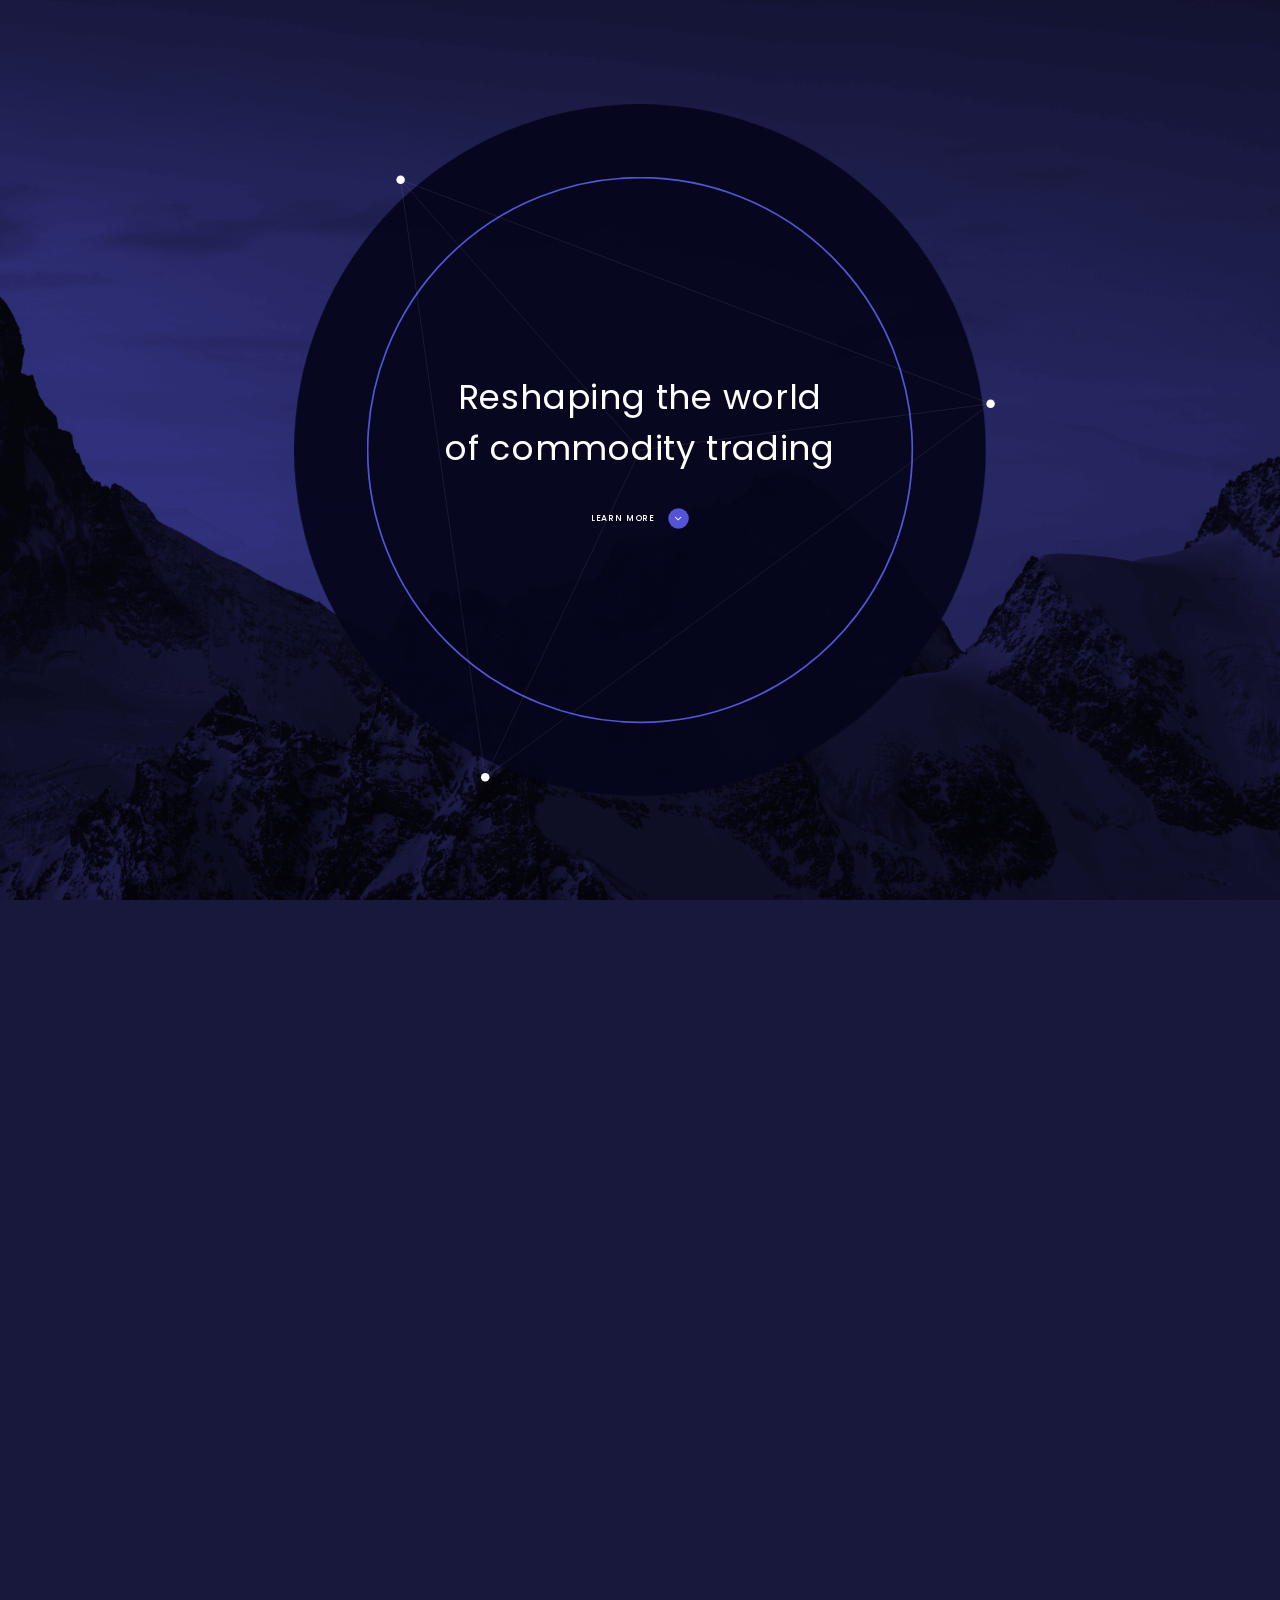
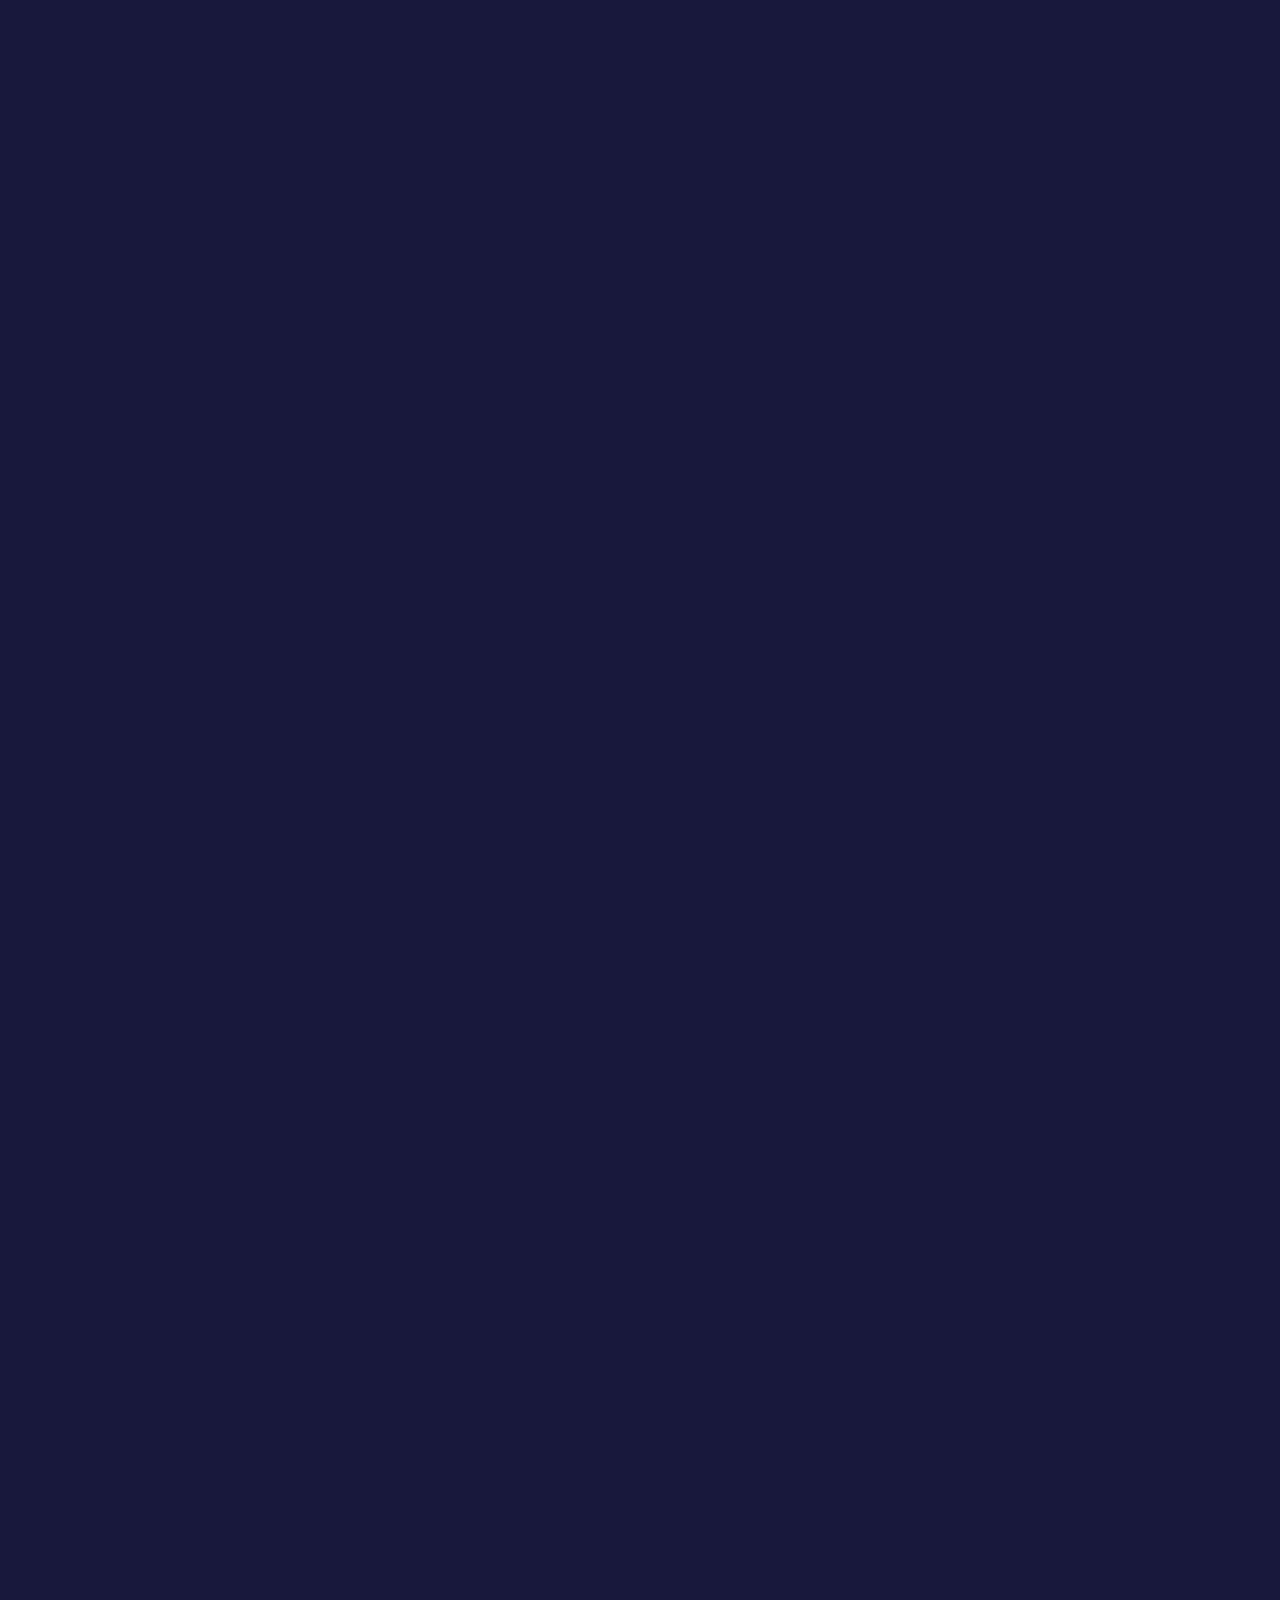
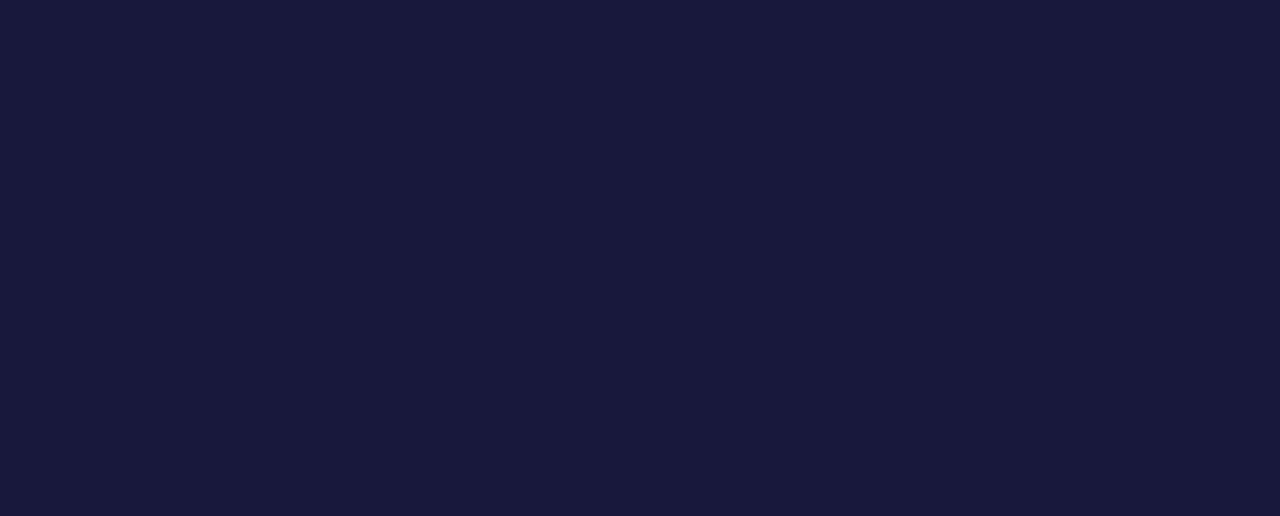
==== index.html @ dd3a0df0 "scrollFix" ====
<!DOCTYPE html>
<html lang="en">

<head>
	<meta charset="UTF-8">
	<meta name="viewport" content="width=device-width, initial-scale=1.0">
	<link rel="stylesheet" href="style.css">
	<title>Trisolaris</title>

	<link rel="apple-touch-icon" sizes="180x180" href="images/content/favicon/apple-touch-icon.png">
	<link rel="icon" type="image/png" sizes="32x32" href="images/content/favicon/favicon-32x32.png">
	<link rel="icon" type="image/png" sizes="16x16" href="images/content/favicon/favicon-16x16.png">
	<link rel="manifest" href="images/content/favicon/site.webmanifest">
	<link rel="mask-icon" href="images/content/favicon/safari-pinned-tab.svg" color="#5bbad5">
	<meta name="msapplication-TileColor" content="#da532c">
	<meta name="theme-color" content="#ffffff">

</head>

<body>
	<div id="smooth-wrapper" class="smooth-wrapper">
		<div id="smooth-content">
			<nav class="nav">
				<div class="nav__logo">
					<a href="/trisolaris/"><img src="@/../images/bg/logo.svg" alt="Trisolaris logo"></a>
				</div>
				<div class="nav__burger"></div>
				<div class="nav__menu">

					<a class="nav__menu__burger nav__menu__item nav__menu__item-active" href="./" role="button">What we do</a>
					<a class="nav__menu__burger nav__menu__item" href="/trisolaris/about.html" role="button">Who we are</a>
					<a class="nav__menu__burger nav__menu__button" href="/trisolaris/contact.html" role="button">
						<p>Contact</p>
					</a>

				</div>
			</nav>
			<div class="hero__bg">
				<img class="hero__bg__img" src="@/../images/bg/bg.png" alt="Background mountains">
			</div>
			<div class="hero__shape">
				<svg width="1000" height="1000" id="triangle" class="hero__shape__triangle" viewBox="0 0 1000 1000" fill="none" xmlns="http://www.w3.org/2000/svg">
					<circle id="shape-circle-one" cx="50" cy="-8" r="8" fill="white" />
					<circle id="shape-circle-two" cx="209" cy="1115" r="8" fill="white" />
					<circle id="shape-circle-three" cx="1159" cy="413" r="8" fill="white" />
					<path id="path0" fill="none" d="M50,-8 C-21.002,0 -243.507,291.715 -213.163,550.486 -182.819,809.256 100.374,1035.0835 198.771,1091.303 223.37,1105.3575 459.924,1184.331 612.457,1154.767 688.7235,1139.9845 936.232,1046.816 1068.738,889.833 1134.99,811.341 1195.242,615.643 1154.962,390.314 1132.80745,266.3825 967.846,-64.951 708.455,-153.488 591.7285,-193.33 408.84,-203.701 261.888,-157.644 141.654,-119.96 43.16235,-26.98255 50,-8 " />
					<path id="path1" fill="none" d="M209,1115 C208,1166 448.372,1127.078 602.77,1134.302 631.07,1135.626 952.232,1066.816 1084.738,909.833 1150.99,831.341 1211.242,635.643 1170.962,410.314 1148.80745,286.3825 983.846,-44.951 724.455,-133.488 607.7285,-173.33 424.84,-183.701 277.888,-137.644 235.8061,-124.4546 -39.82,32.515 -76.111,203.66 -96.332,299.011 -136.26,493.222 -127.636,590.977 -107.51,819.071 185.619,1111.463 209,1115 " />
					<path id="path2" fill="none" d="M1159,413 C1144.998,137.6 1046.667,44.815 971.444,-13.031 862.55,-96.77 524.297,-208.108 394.677,-168.029 258.5739,-125.945 144.519,-107.911 51.939,-7.191 -120,179.86 -212.99716,485.56531 -201.163,586.486 -170.819,845.256 112.374,1071.0835 210.771,1127.303 235.37,1141.3575 471.924,1220.331 624.457,1190.767 700.7235,1175.9845 948.232,1082.816 1080.738,925.833 1146.99,847.341 1164.423,747.945 1190.962,636.313 1201.739,590.979 1237.161,483.015 1159,413" />
					<path id="shape-circle-line-onetwo" opacity="0.3" d="M50 -8L209 1115" stroke="white" stroke-width="0.5" />
					<path id="shape-circle-line-onethree" opacity="0.3" d="M50 -8L1159 413" stroke="white" stroke-width="0.5" />
					<path id="shape-circle-line-onecenter" opacity="0.3" d="M50 -8L500 500" stroke="white" stroke-width="0.5" />
					<path id="shape-circle-line-twothree" opacity="0.3" d="M209 1115L1159 413" stroke="white" stroke-width="0.5" />
					<path id="shape-circle-line-twocenter" opacity="0.3" d="M209 1115L500 500" stroke="white" stroke-width="0.5" />
					<path id="shape-circle-line-threecenter" opacity="0.3" d="M1159 413L500 500" stroke="white" stroke-width="0.5" />

					<circle id="shape-rect-one" cx=50 cy=-8 r="300" fill="transparent" />
					<circle id="shape-rect-two" cx="209" cy="1115" r="300" fill="transparent" />
					<circle id="shape-rect-three" cx="1159" cy="413" r="300" fill="transparent" />
				</svg>
			</div>
			<section class="hero">
				<div class="hero__content">
					<div class="hero__content__circle">
						<div class="hero__content__circle__ring">
							<div class="hero__content__circle__ring__text">
								<h1>Reshaping the world <br>of commodity trading</h1>
								<a class="hero__content__circle__ring__text__action" href="" role="button">
									<p>Learn More</p>
									<div class="hero__content__circle__ring__text__action__button">
										<svg width="9" height="6" viewBox="0 0 9 6" fill="none" xmlns="http://www.w3.org/2000/svg">
											<path d="M8.0814 1.11123C7.97592 1.00812 7.83287 0.950195 7.68371 0.950195C7.53456 0.950195 7.39151 1.00812 7.28603 1.11123L4.50165 3.83373L1.71728 1.11123C1.61119 1.01104 1.4691 0.955604 1.32161 0.956857C1.17413 0.95811 1.03305 1.01595 0.928754 1.11793C0.824461 1.2199 0.765305 1.35785 0.764023 1.50206C0.762742 1.64627 0.819438 1.7852 0.921902 1.88893L4.10396 5.00028C4.20945 5.10339 4.3525 5.16131 4.50165 5.16131C4.65081 5.16131 4.79385 5.10339 4.89934 5.00028L8.0814 1.88893C8.18685 1.78579 8.24609 1.64592 8.24609 1.50008C8.24609 1.35424 8.18685 1.21437 8.0814 1.11123Z" fill="white" />
										</svg>
									</div>
							</div>
						</div>
					</div>
					</a>
				</div>
			</section>
			<section class="white">
				<div class="white__wrap">
					<div class="container white__firstText">
						<div class="white__firstText__heading-wrap">
							<h2 class="white-text-animation">Challenging today’s
								<b><span><img class="imOne" src="@/../images/bg/1.png" alt=""><img class="imOne" src="@/../images/bg/2.png" alt=""><img class="imOne" src="@/../images/bg/3.png" alt=""><img class="imOne" src="@/../images/bg/4.png" alt="">
									</span></b>
								conventional operations in the energy markets &amp; ushering
								<b><span><img class="imTwo" src="@/../images/bg/5.png" alt=""><img class="imTwo" src="@/../images/bg/6.png" alt=""><img class="imTwo" src="@/../images/bg/7.png" alt=""><img class="imTwo" src="@/../images/bg/8.png" alt="">
									</span></b>
								in the future of trading.
							</h2>
						</div>
						<p>Drawing on sophisticated mathematical models and market expertise, TRISOLARIS transforms data into top-tier trading, with remarkable outcomes. We achieve this by steadily investing in cutting-edge technologies and carefully selecting the brightest minds to drive TRISOLARIS forward.</p>
					</div>
					<div class="white__pictures">
						<div class="white__pictures__item">
							<!-- <div class="white__pictures__item__overlay"></div> -->
							<img src="@/../images/bg/left.png" alt="Factory">
							<!-- <p>portfolio products</p> -->
						</div>
						<div class="white__pictures__item">
							<img src="@/../images/bg/middle.png" alt="Power line">
						</div>
						<div class="white__pictures__item">
							<img src="@/../images/bg/right.png" alt="Wind turbine">
						</div>
					</div>
					<div class="white__secondText">
						<div class="white__secondText__wrap">
							<p>With a business model founded on innovation, risk management and diversification, TRISOLARIS has successfully become a leading energy trader, spanning 20+ markets across Europe and globally. Our trading portfolio includes electricity, gas and renewable energy products.</p>
							<a href="/trisolaris/about.html" role="button" class="white__secondText__wrap__button">
								<p>Who we are</p>
								<div class="white__secondText__wrap__button__circle">
									<svg width="6" height="8" viewBox="0 0 6 8" fill="none" xmlns="http://www.w3.org/2000/svg">
										<path d="M1.11123 0.418599C1.00812 0.524083 0.950195 0.667131 0.950195 0.816286C0.950195 0.965441 1.00812 1.10849 1.11123 1.21397L3.83373 3.99835L1.11123 6.78272C1.01104 6.88881 0.955604 7.0309 0.956857 7.17839C0.95811 7.32587 1.01595 7.46695 1.11793 7.57125C1.2199 7.67554 1.35785 7.7347 1.50206 7.73598C1.64627 7.73726 1.7852 7.68056 1.88893 7.5781L5.00028 4.39604C5.10339 4.29055 5.16131 4.1475 5.16131 3.99835C5.16131 3.84919 5.10339 3.70615 5.00028 3.60066L1.88893 0.418599C1.78579 0.313146 1.64592 0.253906 1.50008 0.253906C1.35424 0.253906 1.21437 0.313146 1.11123 0.418599Z" fill="white" />
									</svg>
								</div>
							</a>
						</div>
					</div>
				</div>
			</section>
			<section class="text">
				<div class="container text__content">
					<div class="text__content__divider">
						<p>Trisolaris</p>
						<div class="text__content__divider__line"></div>
					</div>
					<h2 class="text-text-animation">Amplifying trading through our unmatched know-how</h2>
					<p class="text__content__block">Every person at TRISOLARIS is motivated by curiosity and problem solving. So, it’s inevitable that, each day, we challenge the status quo.<br><br>
						TRISOLARIS is made up of exceptional people from various disciplines of mathematics, physics, economics, chess or poker. The team supports each other by collectively sharing their insight and expertise in their respective fields. This encourages TRISOLARIS to re-examine data as a tool, broaden our impact for a sustainable future and help one another to discover trading opportunities beyond the horizon.<br><br>
						TRISOLARIS supports the ever-growing shift from fossil fuels to renewable energy. It’s clear that technology plays a vital role in this transition, so our team uses forward-thinking approaches and tech-driven ideas to optimize energy outputs from renewable sources, like wind, water or solar energy.</p>
					<div class="text__content__numbers">
						<div class="text__content__numbers__double">
							<div class="text__content__numbers__double__item">
								<h1>20+</h1>
								<p>markets across Europe and globally</p>
							</div>
							<div class="text__content__numbers__double__item">
								<h1>30M+</h1>
								<p>trades in the energy markets</p>
							</div>
						</div>
						<div class="text__content__numbers__double">
							<div class="text__content__numbers__double__item">
								<h1>99%</h1>
								<p>good time ratio on trading floor</p>
							</div>
							<div class="text__content__numbers__double__item">
								<h1>20M+</h1>
								<p>kg CO<sub>2</sub> equivalent footprint reduction</p>
							</div>
						</div>
					</div>
				</div>
			</section>
			<section class="bottom">
				<div class="bottom__bg">
					<div class="bottom__bg__overlay"></div>
					<div class="bottom__bg__gradient"></div>
					<img src="@/../images/bg/bg-bottom-nogap.png" alt="Background mountains">
				</div>
				<div class="bottom__circleWrap">
					<div class="bottom__circleWrap__circle"></div>
				</div>
				<div class="bottom__content">
					<div class="bottom__content__headline">
						<img src="@/../images/bg/logo.svg" alt="Trisolaris logo">
						<p>Reshaping the world<br> of commodity trading</p>
					</div>
					<div class="bottom__content__contacts container">
						<div class="bottom__content__contacts__item">
							<h4>Pages</h4>
							<a class="bottom__content__contacts__item-underline" href="/trisolaris/" role="button">What we do</a>
							<a class="bottom__content__contacts__item-underline" href="/trisolaris/about.html" role="button">Who we are</a>
							<a class="bottom__content__contacts__item-underline" href="/trisolaris/contact.html" role="button">Contact</a>
						</div>
						<div class="bottom__content__contacts__item">
							<h4>Company</h4>
							<p>
								Trisolaris AG<br>
								Hinterbergstrasse 22<br>
								6312 Steinhausen<br>
								Switzerland<br>
							</p>
						</div>
						<div class="bottom__content__contacts__item">
							<h4>Contact</h4>
							<a href="tel:+41417401402" rel="noopener" role="button">Phone: +41 41 740 14 02</a>
							<a href="mailto:info@trisolaris.ch" rel="noopener" role="button">E-mail: info@trisolaris.ch</a>
							<a href="/trisolaris/" role="button">Web: www.trisolaris.ch</a>
						</div>
						<!--
            <div class="bottom__content__contacts__item">
                <h4>Social media</h4>
                <a class="bottom__content__contacts__item-underline" href="" role="button">Linkedin</a>
                <a class="bottom__content__contacts__item-underline" href="" role="button">Instagram</a>
                <a class="bottom__content__contacts__item-underline" href="" role="button">Twitter</a>
                <a class="bottom__content__contacts__item-underline" href="" role="button">Facebook</a>
            </div>
            -->
					</div>
					<div class="bottom__content__copyright">
						<p>© 2023, Trisolaris AG. All rights reserved.</p>
					</div>
				</div>
			</section>
		</div>
	</div>

	<script type="text/js" src="js/vendor/gsap.min.js"></script>
	<script type="text/js" src="js/ScrollSmoother.min.js"></script>
	<script type="text/js" src="js/ScrollTrigger.min.js"></script>

	<script src="js/scripts.js?202303142784"></script>

</body>

</html>
---- style.css ----
:root{--space-cadet-color:#212140;--rich-black-color:#11111c;--delft-blue-color:#30384e;--powder-blue-color:#a6b0c9;--iris-color:#5454d6;--iris-color-hover:#2f2fae;--periwinkle-color:#bdbdef;--magnolia-color:#efeffb;--battleship-grey-color:#999;--timberwolf-color:#d6d6d6;--white-color:#fff;--bg-color:#18183c}.container{width:100%;max-width:83.125rem;margin:0 auto;-webkit-box-sizing:border-box;box-sizing:border-box}@font-face{font-family:Poppins-Medium;font-style:Medium;src:url(fonts/Poppins/Poppins-Medium.ttf)}@font-face{font-family:Poppins-Light;font-style:Light;src:url(fonts/Poppins/Poppins-Light.ttf)}@font-face{font-family:Poppins;font-style:normal;src:url(fonts/Poppins/Poppins-Regular.ttf)}a,abbr,acronym,address,applet,article,aside,audio,b,big,blockquote,body,canvas,caption,center,cite,code,dd,del,details,dfn,div,dl,dt,em,embed,fieldset,figcaption,figure,footer,form,h1,h2,h3,h4,h5,h6,header,hgroup,html,i,iframe,img,ins,kbd,label,legend,li,mark,menu,nav,object,ol,output,p,pre,q,ruby,s,samp,section,small,span,strike,strong,summary,table,tbody,td,tfoot,th,thead,time,tr,tt,u,ul,var,video{margin:0;padding:0;border:0;font-size:100%;font:inherit;vertical-align:baseline;text-decoration:none}article,aside,details,figcaption,figure,footer,header,hgroup,menu,nav,section{display:block}body{line-height:1;background-color:var(--bg-color)}ol,ul{list-style:none}blockquote,q{quotes:none}blockquote:after,blockquote:before,q:after,q:before{content:"";content:none}table{border-collapse:collapse;border-spacing:0}button,input,select,textarea{padding:0;background:none;border:none;border-radius:0;outline:none;-webkit-appearance:none;-moz-appearance:none;appearance:none}body{position:relative}.split-line-white{background:-webkit-gradient(linear,left top,right top,color-stop(50%,var(--white-color)),color-stop(50%,transparent));background:linear-gradient(90deg,var(--white-color) 50%,transparent 0);background-size:200%;background-position-x:100%;-webkit-background-clip:text;background-clip:text}.split-line-iris{background:-webkit-gradient(linear,left top,right top,color-stop(50%,var(--iris-color)),color-stop(50%,transparent));background:linear-gradient(90deg,var(--iris-color) 50%,transparent 0);background-size:200%;background-position-x:100%;-webkit-background-clip:text;background-clip:text}.nav{position:absolute;display:-webkit-box;display:-ms-flexbox;display:flex;-webkit-box-align:center;-ms-flex-align:center;align-items:center;-webkit-box-pack:justify;-ms-flex-pack:justify;justify-content:space-between;width:calc(100% - 5rem);padding:2rem 2.5rem 0;z-index:9999;-webkit-transform:translateY(-12.5rem);transform:translateY(-12.5rem)}.nav__logo{width:1.125rem}.nav__logo img{width:11.0625rem;height:1.125rem}.nav__burger-active:before{rotate:45deg}.nav__burger-active:after{rotate:-45deg}.nav__menu{display:-webkit-box;display:-ms-flexbox;display:flex;-webkit-box-align:center;-ms-flex-align:center;align-items:center;gap:3rem}.nav__menu__item-active:after{width:100%!important}.nav__menu__item{font-family:Poppins-Medium;font-style:normal;font-weight:500;font-size:0.875rem;line-height:1.75rem;color:var(--white-color);text-align:center;letter-spacing:.08em;-webkit-font-feature-settings:"liga" off;font-feature-settings:"liga" off;text-transform:uppercase;cursor:pointer}.nav__menu__item:after{content:"";height:0.125rem;background-color:#fff;width:0;display:inherit;-webkit-transition:width .3s ease-out;transition:width .3s ease-out}.nav__menu__button{background-color:var(--iris-color);border-radius:37.5rem;cursor:pointer;-webkit-transition:background-color .3s ease-out;transition:background-color .3s ease-out}.nav__menu__button p{padding:0.875rem 2rem;font-family:Poppins-Medium;font-style:normal;font-weight:500;font-size:0.875rem;line-height:1.75rem;color:var(--white-color);text-transform:uppercase}.hero__bg{position:absolute;width:100%;height:170vh;overflow:hidden;z-index:-1}.hero__bg img{display:block;width:100%;height:100%;-o-object-fit:cover;object-fit:cover;-o-object-position:center top;object-position:center top}.hero__shape{position:absolute;width:100%;height:100vh;display:-webkit-box;display:-ms-flexbox;display:flex;-webkit-box-align:center;-ms-flex-align:center;align-items:center;-webkit-box-pack:center;-ms-flex-pack:center;justify-content:center;-ms-flex-negative:0;flex-shrink:0;top:0;z-index:3}.hero__shape svg{width:50rem;height:50rem;-ms-flex-negative:0;flex-shrink:0;scale:0;overflow:visible}.hero{width:100vw;height:100vh;position:relative;overflow:hidden}.hero__content{width:100%;height:100%;overflow:hidden}.hero__content,.hero__content__circle{display:-webkit-box;display:-ms-flexbox;display:flex;-webkit-box-pack:center;-ms-flex-pack:center;justify-content:center;-webkit-box-align:center;-ms-flex-align:center;align-items:center}.hero__content__circle{width:calc(100vh - 7.5rem);height:calc(100vh - 7.5rem);min-width:38.75rem;min-height:38.75rem;margin:3.75rem 0;-ms-flex-negative:0;flex-shrink:0;border-radius:100%;background:rgba(5,5,27,.9450980392);scale:0}.hero__content__circle__ring{margin:9.375%;height:81.25%;width:81.25%;-ms-flex-negative:0;flex-shrink:0;border-radius:100%;border:0.125rem solid var(--iris-color);scale:.7}.hero__content__circle__ring,.hero__content__circle__ring__text{display:-webkit-box;display:-ms-flexbox;display:flex;-webkit-box-pack:center;-ms-flex-pack:center;justify-content:center;-webkit-box-align:center;-ms-flex-align:center;align-items:center}.hero__content__circle__ring__text{z-index:3;-webkit-box-orient:vertical;-webkit-box-direction:normal;-ms-flex-direction:column;flex-direction:column}.hero__content__circle__ring__text h1{font-family:Poppins;font-style:normal;font-weight:400;font-size:3.5rem;line-height:4.5rem;font-size:5.186vh;line-height:6.668vh;text-align:center;color:var(--white-color);padding-bottom:2.5rem;letter-spacing:.02em}.hero__content__circle__ring__text__action{display:-webkit-box;display:-ms-flexbox;display:flex;gap:1rem;cursor:pointer}.hero__content__circle__ring__text__action p{font-family:Poppins-Medium;font-style:normal;font-weight:500;font-size:0.875rem;line-height:1.75rem;color:var(--white-color);letter-spacing:.1em;-webkit-font-feature-settings:"liga" off;font-feature-settings:"liga" off;text-transform:uppercase}.hero__content__circle__ring__text__action__button{background-color:var(--iris-color);-webkit-transition:background-color .3s ease-out;transition:background-color .3s ease-out;width:1.75rem;height:1.75rem;border-radius:3.75rem;display:-webkit-box;display:-ms-flexbox;display:flex;-webkit-box-pack:center;-ms-flex-pack:center;justify-content:center;-webkit-box-align:center;-ms-flex-align:center;align-items:center}.white__wrap{border-radius:2rem;background-color:var(--white-color);overflow:hidden;padding-top:16.25rem;position:relative;z-index:10;-webkit-transform-origin:50% 80%;transform-origin:50% 80%}.white__firstText__heading-wrap{max-width:67.5rem}.white__firstText__heading-wrap h2{font-family:Poppins;font-style:normal;font-weight:400;font-size:3.25rem;line-height:4.625rem;letter-spacing:.02em;color:rgba(84,84,214,.2);display:inline}.white__firstText__heading-wrap span{position:relative;vertical-align:bottom;display:inline-block;width:7.3125rem;height:4.375rem}.white__firstText__heading-wrap img{display:inline;vertical-align:bottom;position:absolute;opacity:0}.white__firstText p{font-family:Poppins-Light;font-style:normal;font-weight:300;font-size:1rem;line-height:2rem;letter-spacing:.04em;max-width:56.875rem;padding-top:2.5rem;color:var(--space-cadet-color);opacity:.8}.white__pictures{display:-webkit-box;display:-ms-flexbox;display:flex;gap:1.5rem;padding:12.5rem 2.25rem 0}.white__pictures__item{position:relative;width:100%;height:100%}.white__pictures__item__overlay{background-color:var(--iris-color);mix-blend-mode:overlay;width:100%;height:100%}.white__pictures__item__overlay,.white__pictures__item p{cursor:pointer;position:absolute;opacity:0;-webkit-transition:opacity .3s ease-out;transition:opacity .3s ease-out}.white__pictures__item p{font-family:Poppins-Medium;font-style:normal;font-weight:500;font-size:1rem;line-height:1.75rem;letter-spacing:.1em;text-transform:uppercase;-webkit-font-feature-settings:"liga" off;font-feature-settings:"liga" off;bottom:2rem;left:2.5rem;color:#00f}.white__pictures__item img{width:100%;height:100%}.white__secondText{padding-top:11.25rem;padding-right:4.5rem;padding-bottom:16.25rem}.white__secondText__wrap{padding-left:36%;max-width:56.875rem}.white__secondText__wrap p{font-family:Poppins-Light;font-style:normal;font-weight:300;font-size:1rem;line-height:2rem;letter-spacing:.04em;max-width:56.875rem;color:var(--space-cadet-color);opacity:.8}.white__secondText__wrap__button{width:-webkit-fit-content;width:-moz-fit-content;width:fit-content;cursor:pointer;display:-webkit-box;display:-ms-flexbox;display:flex;-webkit-box-align:baseline;-ms-flex-align:baseline;align-items:baseline}.white__secondText__wrap__button p{font-family:Poppins-Medium;font-style:normal;font-weight:500;font-size:0.875rem;line-height:1.75rem;letter-spacing:.1em;margin-top:3rem;padding-right:1rem;text-transform:uppercase;color:var(--iris-color)}.white__secondText__wrap__button__circle{background-color:var(--iris-color);-webkit-transition:background-color .3s ease-out;transition:background-color .3s ease-out;width:1.75rem;height:1.75rem;border-radius:3.75rem;display:-webkit-box;display:-ms-flexbox;display:flex;-webkit-box-pack:center;-ms-flex-pack:center;justify-content:center;-webkit-box-align:center;-ms-flex-align:center;align-items:center}.text{margin-top:-34.375rem;overflow:visible;position:relative;z-index:3}.text__content{padding-top:16.25rem}.text__content__divider{width:calc(100% + 50vw - 41.5625rem);display:-webkit-box;display:-ms-flexbox;display:flex;-webkit-box-align:center;-ms-flex-align:center;align-items:center;gap:2rem}.text__content__divider p{font-family:Poppins;font-style:normal;font-weight:400;font-size:1rem;line-height:2rem;letter-spacing:.1em;color:var(--white-color);opacity:.4;text-transform:uppercase}.text__content__divider__line{height:0.0625rem;width:100%;background-color:var(--white-color);opacity:.16;-ms-flex-negative:0;flex-shrink:0}.text__content h2{font-family:Poppins;font-style:normal;font-weight:400;font-size:3.5rem;line-height:4.5rem;padding-top:3rem;letter-spacing:.02em;color:hsla(0,0%,100%,.2);max-width:53.125rem}.text__content__block{font-family:Poppins-Light;font-style:normal;font-weight:300;font-size:1rem;line-height:2rem;letter-spacing:.04em;color:var(--white-color);opacity:.8;padding-top:3.5rem;padding-left:4.5rem;max-width:57rem}.text__content__numbers{display:-webkit-box;display:-ms-flexbox;display:flex;gap:12.125rem;padding-top:7.75rem;padding-left:4.5rem}.text__content__numbers__double{display:-webkit-box;display:-ms-flexbox;display:flex;gap:12.125rem}.text__content__numbers__double__item{display:-webkit-box;display:-ms-flexbox;display:flex;-webkit-box-orient:vertical;-webkit-box-direction:normal;-ms-flex-direction:column;flex-direction:column}.text__content__numbers__double__item p{font-family:Poppins-Light;font-style:normal;font-weight:300;font-size:1rem;line-height:2rem;letter-spacing:.04em;opacity:.8;color:var(--white-color);padding-top:1.5rem;width:10.75rem}.text__content__numbers__double__item h1{font-family:Poppins;font-style:normal;font-weight:400;font-size:3.5rem;line-height:4.5rem;letter-spacing:.04em;color:#fff}.bottom{height:87.8125rem;position:relative;overflow:hidden;margin-top:-0.0625rem}.bottom__bg,.bottom__bg__overlay{position:absolute;width:100%;height:100%}.bottom__bg__overlay{background:var(--iris-color);mix-blend-mode:overlay}.bottom__bg__gradient{height:51.5rem;width:100%;background:-webkit-gradient(linear,left top,left bottom,from(#18183c),to(rgba(24,24,60,0)));background:linear-gradient(180deg,#18183c,rgba(24,24,60,0));position:absolute}.bottom__bg img{display:block;width:100%;height:100%;-o-object-fit:cover;object-fit:cover;-o-object-position:center bottom;object-position:center bottom;mix-blend-mode:normal}.bottom__circleWrap{position:absolute;width:100%;height:100%;display:-webkit-box;display:-ms-flexbox;display:flex;-webkit-box-pack:center;-ms-flex-pack:center;justify-content:center;bottom:0}.bottom__circleWrap__circle{width:calc(100vw - 13.25rem);height:calc(100vw - 13.25rem);opacity:.1;border:0.125rem solid var(--white-color);border-radius:100%;margin-left:6.625rem;margin-right:6.625rem;-webkit-transform:translateY(17.19%);transform:translateY(17.19%)}.bottom__content{-webkit-box-pack:end;-ms-flex-pack:end;justify-content:flex-end;height:100%}.bottom__content,.bottom__content__headline{display:-webkit-box;display:-ms-flexbox;display:flex;-webkit-box-orient:vertical;-webkit-box-direction:normal;-ms-flex-direction:column;flex-direction:column;-webkit-box-align:center;-ms-flex-align:center;align-items:center}.bottom__content__headline{gap:3.5rem;z-index:1}.bottom__content__headline img{width:18.5rem;height:1.875rem}.bottom__content__headline p{font-family:Poppins;font-style:normal;font-weight:400;font-size:3.5rem;line-height:4.5rem;letter-spacing:.02em;color:var(--white-color);text-align:center}.bottom__content__contacts{padding-top:8.75rem;display:-webkit-box;display:-ms-flexbox;display:flex;-webkit-box-pack:center;-ms-flex-pack:center;justify-content:center;gap:10rem;padding-left:4.5rem;padding-right:4.5rem;text-align:center}.bottom__content__contacts h4{font-family:Poppins;font-style:normal;font-weight:400;font-size:1rem;line-height:2rem;letter-spacing:.02em;color:var(--white-color);padding-bottom:1rem;z-index:1}.bottom__content__contacts a,.bottom__content__contacts p{font-family:Poppins;font-style:normal;font-weight:400;font-size:1rem;line-height:2rem;letter-spacing:.02em;color:var(--white-color);opacity:.7;line-height:2.125rem}.bottom__content__contacts a:active,.bottom__content__contacts a:link,.bottom__content__contacts a:visited{color:var(--white-color)}.bottom__content__contacts__item{width:13.4375rem;display:-webkit-box;display:-ms-flexbox;display:flex;-webkit-box-orient:vertical;-webkit-box-direction:normal;-ms-flex-direction:column;flex-direction:column}.bottom__content__contacts__item-underline{text-decoration:underline}.bottom__content__copyright{padding-top:11.5rem;padding-bottom:2.5rem}.bottom__content__copyright p{font-family:Poppins-Light;font-style:normal;font-weight:300;font-size:1rem;line-height:2rem;letter-spacing:.04em;color:var(--white-color);opacity:.7}.contact{width:100vw;overflow:visible;padding-top:6.25rem;padding-bottom:1.25rem}.contact,.contact .container{min-height:calc(100vh - 7.5rem)}.contact .container{display:-webkit-box;display:-ms-flexbox;display:flex;-webkit-box-pack:justify;-ms-flex-pack:justify;justify-content:space-between;-webkit-box-align:center;-ms-flex-align:center;align-items:center;width:100%;opacity:0;-webkit-transform:translateY(25rem);transform:translateY(25rem)}.contact__content{display:-webkit-box;display:-ms-flexbox;display:flex;-webkit-box-orient:vertical;-webkit-box-direction:normal;-ms-flex-direction:column;flex-direction:column;gap:3rem}.contact__content h1{font-family:Poppins;font-style:normal;font-weight:400;font-size:3.5rem;line-height:4.5rem;letter-spacing:.02em;color:hsla(0,0%,100%,.2)}.contact__content__textBlock{display:-webkit-box;display:-ms-flexbox;display:flex;-webkit-box-orient:vertical;-webkit-box-direction:normal;-ms-flex-direction:column;flex-direction:column;gap:3rem}.contact__content__textBlock__item__headline{display:-webkit-box;display:-ms-flexbox;display:flex;-webkit-box-align:center;-ms-flex-align:center;align-items:center;gap:1rem;padding-bottom:1rem}.contact__content__textBlock__item__headline__circleIcon{width:2.5rem;height:2.5rem;border-radius:100%;display:-webkit-box;display:-ms-flexbox;display:flex;-webkit-box-pack:center;-ms-flex-pack:center;justify-content:center;-webkit-box-align:center;-ms-flex-align:center;align-items:center;border:0.04688rem solid hsla(0,0%,100%,.3)}.contact__content__textBlock__item__headline h2{font-family:Poppins-Medium;font-style:normal;font-weight:500;font-size:1rem;line-height:1.75rem;line-height:2rem;color:var(--white-color)}.contact__content__textBlock__item a,.contact__content__textBlock__item p{font-family:Poppins;font-style:normal;font-weight:400;font-size:1rem;line-height:2rem;letter-spacing:.02em;color:var(--white-color);opacity:.7;line-height:2.125rem}.contact__content__textBlock__item__links{display:-webkit-box;display:-ms-flexbox;display:flex;-webkit-box-orient:vertical;-webkit-box-direction:normal;-ms-flex-direction:column;flex-direction:column;-webkit-box-pack:center;-ms-flex-pack:center;justify-content:center}.contact__content__textBlock__item__links__circle{background:#fff;opacity:.7;width:0.25rem;height:0.25rem;border-radius:100%}.contact__content__textBlock__item__links p{padding-top:1rem;font-family:Poppins;font-style:normal;font-weight:400;font-size:0.875rem;line-height:1.875rem;letter-spacing:.02em;color:#fff;opacity:.3}.contact__map{border:0.125rem solid #5454d6;border-radius:2rem;width:42rem;height:42rem;padding:1.125rem;-webkit-box-sizing:border-box;box-sizing:border-box;display:-webkit-box;display:-ms-flexbox;display:flex;-webkit-box-pack:center;-ms-flex-pack:center;justify-content:center;-webkit-box-align:center;-ms-flex-align:center;align-items:center;position:relative;overflow:hidden}.contact__map__frame{position:relative;height:100%;width:100%}.contact__map__frame,.contact__map__frame .gm-style>div{border-radius:1.5rem;overflow:hidden}.contact__map .white-box{position:absolute;width:calc(100% - 3rem);height:calc(100% - 3rem);background-color:#f9f9f9;border-radius:1.5rem;z-index:-1}.aboutus{width:100vw;overflow:hidden}.aboutus .container{-webkit-transform:translateY(25rem);transform:translateY(25rem);opacity:0}.aboutus .container,.aboutus__text{display:-webkit-box;display:-ms-flexbox;display:flex;-webkit-box-orient:vertical;-webkit-box-direction:normal;-ms-flex-direction:column;flex-direction:column;-webkit-box-align:center;-ms-flex-align:center;align-items:center}.aboutus__text{padding-top:13rem}.aboutus__text h1{font-family:Poppins;font-style:normal;font-weight:400;font-size:3.5rem;line-height:4.5rem;letter-spacing:.02em;color:hsla(0,0%,100%,.2);text-align:center}.aboutus__text p{font-family:Poppins-Light;font-style:normal;font-weight:300;font-size:1rem;line-height:2rem;color:hsla(0,0%,100%,.8);letter-spacing:.04em;text-align:center;max-width:51.75rem;padding-top:3rem}.aboutus__image{margin-top:7rem;width:76.4375rem;overflow:hidden;display:-webkit-box;display:-ms-flexbox;display:flex;-webkit-box-align:center;-ms-flex-align:center;align-items:center;border-radius:1rem}.aboutus__image img{width:100%}.aboutus__divider{padding-top:10rem;display:-webkit-box;display:-ms-flexbox;display:flex;-webkit-box-align:center;-ms-flex-align:center;align-items:center;gap:3rem}.aboutus__divider p{font-family:Poppins-Light;font-style:normal;font-weight:300;font-size:1rem;line-height:2rem;letter-spacing:.1em;color:#fff;opacity:.4;width:11.3125rem}.aboutus__divider__line{opacity:.16;background-color:#fff;height:0.0625rem;width:50vw}.aboutus__bottomtext{display:-webkit-box;display:-ms-flexbox;display:flex;-webkit-box-orient:vertical;-webkit-box-direction:normal;-ms-flex-direction:column;flex-direction:column;-webkit-box-align:center;-ms-flex-align:center;align-items:center;padding-top:5rem;gap:1rem;max-width:56.9375rem}.aboutus__bottomtext h1{font-family:Poppins-Medium;font-style:normal;font-weight:500;font-size:1.125rem;line-height:2.125rem;text-align:center;letter-spacing:.04em;color:#fff}.aboutus__bottomtext p{font-family:Poppins-Light;font-style:normal;font-weight:300;font-size:1rem;line-height:2rem;text-align:center;letter-spacing:.04em;color:hsla(0,0%,100%,.8)}@media(min-width:0em)and (max-width:59.5em){.container{max-width:37.5rem;padding:0 1.5rem}.nav{padding:2rem 2rem 0}.nav__logo img{width:8.8125rem;height:0.875rem}.nav__burger{cursor:pointer}.nav__burger:after,.nav__burger:before{content:"";height:0.125rem;background-color:#fff;width:1.125rem;display:block;-webkit-transition:.3s ease-in-out;transition:.3s ease-in-out;-webkit-transform-origin:0.3125rem;transform-origin:0.3125rem}.nav__burger:after{margin-top:0.25rem}.nav__menu-active{top:11rem!important}.nav__menu{position:absolute;margin-top:-11rem;padding-top:11rem;left:0;display:-webkit-box;display:-ms-flexbox;display:flex;-webkit-box-orient:vertical;-webkit-box-direction:normal;-ms-flex-direction:column;flex-direction:column;gap:5rem;top:-90vh;background-color:#18183c;z-index:-1;padding-bottom:calc(100vh - 26rem);width:100vw;-webkit-transition:.75s ease-out;transition:.75s ease-out}.nav__menu__burger{-webkit-transition:.4s ease-out;transition:.4s ease-out;-webkit-transition-delay:.85s;transition-delay:.85s;opacity:0}.nav__menu__burger-active{opacity:1}.nav__menu__button{background-color:transparent}.nav__menu__button:after{content:"";height:0.125rem;background-color:#fff;width:0;display:inherit;-webkit-transition:width .3s ease-out;transition:width .3s ease-out}.nav__menu__button p{padding:0}.hero__bg img{-o-object-position:60% top;object-position:60% top}.hero__shape{overflow:hidden}.hero__shape svg{width:31.25rem;height:31.25rem}.hero__content__circle{width:calc(100vh - 15.75rem);height:calc(100vh - 15.75rem);min-width:31.375rem;min-height:31.375rem;margin:7.875rem 0}.hero__content__circle__ring__text{max-width:18.8125rem}.hero__content__circle__ring__text h1{font-size:3.7vh;line-height:5.9vh;padding-bottom:1.75rem}.hero__content__circle__ring__text h1 br{display:none}.hero__content__circle__ring__text__action p{font-family:Poppins-Medium;font-style:normal;font-weight:500;font-size:0.75rem;line-height:1.625rem}.white__wrap{padding-top:6rem;border-radius:1.5rem}.white__firstText__heading-wrap h2{font-family:Poppins;font-style:normal;font-weight:400;font-size:1.75rem;line-height:2.75rem}.white__firstText__heading-wrap span{width:4.5rem;height:2.625rem}.white__firstText__heading-wrap img{width:4.5rem;height:2.625rem}.white__firstText p{font-family:Poppins-Light;font-style:normal;font-weight:300;font-size:0.875rem;line-height:1.875rem;padding-top:1.5rem}.white__pictures{padding:4.5rem 1.5rem 0;overflow-x:scroll;-ms-overflow-style:none;scrollbar-width:none}.white__pictures::-webkit-scrollbar{display:none}.white__pictures__item{-ms-flex-negative:.13;flex-shrink:.13}.white__secondText{padding-top:4.5rem;padding-bottom:6rem}.white__secondText__wrap{padding-left:1.5rem;padding-right:1.5rem;width:calc(100vw - 3rem)}.white__secondText__wrap p{font-family:Poppins-Light;font-style:normal;font-weight:300;font-size:0.875rem;line-height:1.875rem}.white__secondText__wrap__button p{margin-top:2rem;font-family:Poppins-Medium;font-style:normal;font-weight:500;font-size:0.75rem;line-height:1.625rem}.text{overflow:hidden;margin-top:-14.0625rem}.text__content{padding-top:7.5rem}.text__content__divider p{font-family:Poppins;font-style:normal;font-weight:400;font-size:0.875rem;line-height:1.875rem}.text__content h2{font-family:Poppins;font-style:normal;font-weight:400;font-size:1.75rem;line-height:2.75rem;padding-top:2rem}.text__content__block{font-family:Poppins-Light;font-style:normal;font-weight:300;font-size:0.875rem;line-height:1.875rem;padding-left:0;padding-top:1.5rem}.text__content__numbers{padding-top:4rem;padding-left:0.5rem;padding-bottom:6.5rem;gap:2.375rem 3rem;-ms-flex-wrap:wrap;flex-wrap:wrap}.text__content__numbers__double{gap:2.375rem 3rem}.text__content__numbers__double__item p{font-family:Poppins-Light;font-style:normal;font-weight:300;font-size:0.75rem;line-height:1.75rem;padding-top:0.5rem;width:8.25rem}.text__content__numbers__double__item h1{font-family:Poppins-Medium;font-style:normal;font-weight:500;font-size:2rem;line-height:3rem;letter-spacing:.02em}.bottom{height:82.0625rem}.bottom__bg img{-o-object-position:60% top;object-position:60% top}.bottom__circleWrap__circle{height:75rem;width:75rem;margin-top:1rem;margin-bottom:6.0625rem;-ms-flex-negative:0;flex-shrink:0;-webkit-transform:none;transform:none}.bottom__content__headline{gap:2rem}.bottom__content__headline img{width:9.75rem;height:1rem}.bottom__content__headline p{font-family:Poppins;font-style:normal;font-weight:400;font-size:2rem;line-height:3rem;max-width:19.75rem}.bottom__content__headline p br{display:none}.bottom__content__contacts{padding-top:4rem;-webkit-box-orient:vertical;-webkit-box-direction:normal;-ms-flex-direction:column;flex-direction:column;-webkit-box-align:center;-ms-flex-align:center;align-items:center;gap:3rem}.bottom__content__contacts h4{text-align:center;font-family:Poppins;font-style:normal;font-weight:400;font-size:0.875rem;line-height:1.875rem}.bottom__content__contacts a,.bottom__content__contacts p{font-family:Poppins;font-style:normal;font-weight:400;font-size:0.875rem;line-height:1.875rem;text-align:center}.bottom__content__copyright{padding-top:5.1875rem;padding-bottom:1.5rem}.bottom__content__copyright p{font-family:Poppins-Light;font-style:normal;font-weight:300;font-size:0.875rem;line-height:1.875rem;text-align:center}.contact .container{-webkit-box-orient:vertical;-webkit-box-direction:normal;-ms-flex-direction:column;flex-direction:column}.contact__content{gap:2.5rem;margin-top:0}.contact__content h1{font-family:Poppins;font-style:normal;font-weight:400;font-size:2rem;line-height:3rem}.contact__content__textBlock{gap:2rem}.contact__content__textBlock__item__headline{padding-bottom:0.75rem}.contact__content__textBlock__item__headline__circleIcon{width:2rem;height:2rem}.contact__content__textBlock__item__headline h2{font-family:Poppins-Medium;font-style:normal;font-weight:500;font-size:0.875rem;line-height:1.75rem}.contact__content__textBlock__item a,.contact__content__textBlock__item p{font-family:Poppins;font-style:normal;font-weight:400;font-size:0.875rem;line-height:1.875rem}.contact__content__textBlock__item__links{-webkit-box-orient:vertical;-webkit-box-direction:normal;-ms-flex-direction:column;flex-direction:column;-webkit-box-align:start;-ms-flex-align:start;align-items:flex-start}.contact__content__textBlock__item__links__circle{display:none}.contact__content__textBlock__item__links p{font-family:Poppins;font-style:normal;font-weight:400;font-size:0.875rem;line-height:1.875rem}.contact__map{border-radius:1.5rem;padding:0.5rem;margin-top:3.625rem;margin-bottom:5.5rem;width:calc(100% - 1rem);height:min(100vw - 4rem,33.5rem)}.contact__map__frame,.contact__map__frame .gm-style>div{border-radius:1rem}.aboutus{padding-bottom:5rem}.aboutus__text{padding-top:8.5rem}.aboutus__text h1{font-family:Poppins;font-style:normal;font-weight:400;font-size:1.75rem;line-height:2.75rem}.aboutus__text p{font-family:Poppins-Light;font-style:normal;font-weight:300;font-size:0.875rem;line-height:1.875rem;padding-top:1.5rem}.aboutus__image{margin-top:7rem;-webkit-box-sizing:border-box;box-sizing:border-box;width:calc(100% - 1rem);height:23.9375rem}.aboutus__image img{width:auto;height:100%;-webkit-transform:translateX(-14%);transform:translateX(-14%)}.aboutus__divider{padding-top:5rem}.aboutus__divider p{font-family:Poppins-Light;font-style:normal;font-weight:300;font-size:0.75rem;line-height:1.75rem;width:8.5rem}.aboutus__bottomtext{padding-top:2.5rem}.aboutus__bottomtext h1{font-family:Poppins-Medium;font-style:normal;font-weight:500;font-size:1rem;line-height:1.75rem}.aboutus__bottomtext p{font-family:Poppins-Light;font-style:normal;font-weight:300;font-size:0.875rem;line-height:1.875rem}}@media(min-width:0em)and (max-width:59.5em)and (hover:hover){.nav__menu__button:hover{background-color:transparent}.nav__menu__button:hover:after{width:100%}}@media(min-width:48em)and (max-width:59.5em){.white__pictures__item{-ms-flex-negative:.18;flex-shrink:.18}.text__content__numbers{gap:1.75rem}.text__content__numbers__double{gap:1.75rem}}@media(min-width:59.5em)and (max-width:106.25em){.container{max-width:68.75rem}.nav__logo img{width:8.8125rem;height:0.875rem}.nav__menu__item{font-family:Poppins-Medium;font-style:normal;font-weight:500;font-size:0.75rem;line-height:1.625rem;letter-spacing:.1em}.nav__menu__button p{padding:0.75rem 1.75rem;font-family:Poppins-Medium;font-style:normal;font-weight:500;font-size:0.75rem;line-height:1.625rem;letter-spacing:.08em}.hero__shape svg{width:40.625rem;height:40.625rem}.hero__content__circle__ring__text h1{font-size:5vh;line-height:7vh}.hero__content__circle__ring__text__action p{font-family:Poppins-Medium;font-style:normal;font-weight:500;font-size:0.75rem;line-height:1.625rem}.white__wrap{padding-top:11.25rem}.white__firstText__heading-wrap{max-width:50.5625rem}.white__firstText__heading-wrap h2{font-family:Poppins;font-style:normal;font-weight:400;font-size:2.5rem;line-height:3.875rem}.white__firstText__heading-wrap span{width:6rem;height:3.5625rem}.white__firstText__heading-wrap img{width:6rem;height:3.5625rem}.white__firstText p{font-family:Poppins-Light;font-style:normal;font-weight:300;font-size:0.875rem;line-height:1.875rem;max-width:50.5625rem}.white__pictures{padding:8.75rem 1.5rem 0}.white__secondText{padding-top:8.75rem;padding-right:0;padding-bottom:11.25rem}.white__secondText__wrap{padding-left:35%;max-width:48.375rem}.white__secondText__wrap p{font-family:Poppins-Light;font-style:normal;font-weight:300;font-size:0.875rem;line-height:1.875rem;max-width:48.375rem}.white__secondText__wrap__button p{margin-top:2rem;font-family:Poppins-Medium;font-style:normal;font-weight:500;font-size:0.75rem;line-height:1.625rem}.text__content{padding-top:12.5rem}.text__content__divider p{font-family:Poppins;font-style:normal;font-weight:400;font-size:0.75rem;line-height:1.625rem}.text__content h2{font-family:Poppins;font-style:normal;font-weight:400;font-size:2.5rem;line-height:3.5rem;max-width:35.5625rem}.text__content__block{font-family:Poppins-Light;font-style:normal;font-weight:300;font-size:0.875rem;line-height:1.875rem;padding-left:4.8125rem;max-width:46.5rem}.text__content__numbers{padding-top:6rem;padding-left:4.8125rem;gap:7.1875rem}.text__content__numbers__double{gap:7.1875rem}.text__content__numbers__double__item p{font-family:Poppins-Light;font-style:normal;font-weight:300;font-size:0.875rem;line-height:1.875rem;padding-top:0.5rem}.text__content__numbers__double__item h1{font-family:Poppins-Medium;font-style:normal;font-weight:500;font-size:2.5rem;line-height:3.5rem;letter-spacing:.02em}.bottom{height:75.0625rem}.bottom__circleWrap__circle{width:calc(100vw - 10rem);height:calc(100vw - 10rem);margin-left:5rem;margin-right:5rem}.bottom__content__headline{gap:2.5rem}.bottom__content__headline img{width:13.625rem;height:1.375rem}.bottom__content__headline p{font-family:Poppins;font-style:normal;font-weight:400;font-size:2.5rem;line-height:3.5rem}.bottom__content__contacts{padding-top:8.75rem;padding-right:0;padding-left:0;max-width:68.75rem}.bottom__content__contacts h4{font-family:Poppins;font-style:normal;font-weight:400;font-size:0.875rem;line-height:1.875rem}.bottom__content__contacts a,.bottom__content__contacts p{font-family:Poppins;font-style:normal;font-weight:400;font-size:0.875rem;line-height:1.875rem}.bottom__content__copyright{padding-top:7.5rem;padding-bottom:1.875rem}.bottom__content__copyright p{font-family:Poppins-Light;font-style:normal;font-weight:300;font-size:0.875rem;line-height:1.875rem}.contact__content{gap:1.75rem}.contact__content h1{font-family:Poppins;font-style:normal;font-weight:400;font-size:2.5rem;line-height:3.5rem;max-width:35.5625rem}.contact__content__textBlock{gap:1.5rem}.contact__content__textBlock__item__headline{padding-bottom:0.75rem}.contact__content__textBlock__item__headline h2{font-family:Poppins-Medium;font-style:normal;font-weight:500;font-size:0.875rem;line-height:1.75rem}.contact__content__textBlock__item a,.contact__content__textBlock__item p{font-family:Poppins;font-style:normal;font-weight:400;font-size:0.875rem;line-height:1.875rem}.contact__content__textBlock__item__links p{padding-top:0.75rem;font-family:Poppins;font-style:normal;font-weight:400;font-size:0.875rem;line-height:1.875rem}.contact__map{padding:0.875rem;width:31.8125rem;height:31.8125rem}.aboutus__text{padding-top:11rem}.aboutus__text h1{font-family:Poppins;font-style:normal;font-weight:400;font-size:2.5rem;line-height:3.5rem;max-width:35.5625rem}.aboutus__text p{font-family:Poppins-Light;font-style:normal;font-weight:300;font-size:0.875rem;line-height:1.875rem;padding-top:2rem}.aboutus__image{margin-top:7rem;width:68.75rem}.aboutus__divider{padding-top:8.25rem}.aboutus__divider p{font-family:Poppins-Light;font-style:normal;font-weight:300;font-size:0.875rem;line-height:1.875rem;width:9.9375rem}.aboutus__bottomtext{padding-top:4.5rem}.aboutus__bottomtext h1{font-family:Poppins-Medium;font-style:normal;font-weight:500;font-size:1rem;line-height:1.75rem}.aboutus__bottomtext p{font-family:Poppins-Light;font-style:normal;font-weight:300;font-size:0.875rem;line-height:1.875rem}}@media(min-width:59.5em)and (max-width:80em){.container{max-width:60rem}.nav__menu__item{font-family:Poppins-Medium;font-style:normal;font-weight:500;font-size:0.625rem;line-height:1.5rem}.nav__menu__button p{font-family:Poppins-Medium;font-style:normal;font-weight:500;font-size:0.625rem;line-height:1.5rem;letter-spacing:.1em}.hero__shape svg{width:37.5rem;height:37.5rem}.hero__content__circle__ring__text h1{font-size:4.44444vh;line-height:6.66666vh}.hero__content__circle__ring__text__action p{font-family:Poppins-Medium;font-style:normal;font-weight:500;font-size:0.625rem;line-height:1.5rem}.hero__content__circle__ring__text__action__button{width:1.5rem;height:1.5rem}.white__wrap{padding-top:10rem}.white__firstText__heading-wrap{max-width:42.375rem}.white__firstText__heading-wrap h2{font-family:Poppins;font-style:normal;font-weight:400;font-size:2rem;line-height:3rem;line-height:3.375rem}.white__firstText__heading-wrap span{width:5rem;height:3rem}.white__firstText__heading-wrap img{width:5rem;height:3rem}.white__firstText p{font-family:Poppins-Light;font-style:normal;font-weight:300;font-size:0.75rem;line-height:1.75rem;padding-top:2rem;max-width:42.375rem}.white__pictures{padding:7.5rem 1rem 0}.white__secondText{padding-top:7.5rem;padding-bottom:10rem}.white__secondText__wrap{max-width:42.5625rem}.white__secondText__wrap p{font-family:Poppins-Light;font-style:normal;font-weight:300;font-size:0.75rem;line-height:1.75rem;max-width:42.5625rem}.text__content{padding-top:10rem}.text__content__divider p{font-family:Poppins;font-style:normal;font-weight:400;font-size:0.625rem;line-height:1.5rem}.text__content h2{font-family:Poppins;font-style:normal;font-weight:400;font-size:2rem;line-height:3rem}.text__content__block{font-family:Poppins-Light;font-style:normal;font-weight:300;font-size:0.75rem;line-height:1.75rem;padding-left:3.625rem;max-width:46.125rem}.text__content__numbers{padding-top:5.5rem;padding-left:3.625rem;gap:6.75rem}.text__content__numbers__double{gap:6.75rem}.text__content__numbers__double__item p{font-family:Poppins-Light;font-style:normal;font-weight:300;font-size:0.75rem;line-height:1.75rem}.text__content__numbers__double__item h1{font-family:Poppins-Medium;font-style:normal;font-weight:500;font-size:2.5rem;line-height:3.5rem;letter-spacing:.02em}.bottom{height:67.375rem}.bottom__circleWrap__circle{height:70.9375rem;width:70.9375rem;-webkit-transform:translateY(176 px);transform:translateY(176 px);-ms-flex-negative:0;flex-shrink:0}.bottom__content__headline{gap:2rem}.bottom__content__headline img{width:10.875rem;height:1.0625rem}.bottom__content__headline p{font-family:Poppins;font-style:normal;font-weight:400;font-size:2rem;line-height:3rem}.bottom__content__contacts{padding-top:8.25rem;gap:10.4375rem;max-width:60rem}.bottom__content__contacts a,.bottom__content__contacts p{font-family:Poppins;font-style:normal;font-weight:400;font-size:0.75rem;line-height:1.625rem}.bottom__content__copyright{padding-top:7.875rem;padding-bottom:2rem}.contact__content{gap:1.5rem}.contact__content h1{font-family:Poppins;font-style:normal;font-weight:400;font-size:2rem;line-height:3rem}.contact__content__textBlock{gap:1.25rem}.contact__content__textBlock__item__headline{padding-bottom:0.5rem}.contact__content__textBlock__item__headline__circleIcon{width:2rem;height:2rem}.contact__content__textBlock__item__headline h2{font-family:Poppins-Medium;font-style:normal;font-weight:500;font-size:0.75rem;line-height:1.625rem}.contact__content__textBlock__item a,.contact__content__textBlock__item p{font-family:Poppins;font-style:normal;font-weight:400;font-size:0.75rem;line-height:1.625rem}.contact__content__textBlock__item__links p{padding-top:0.5rem;font-family:Poppins;font-style:normal;font-weight:400;font-size:0.75rem;line-height:1.625rem}.contact__map{padding:0.75rem;width:28.5rem;height:28.5rem}.aboutus__text{padding-top:10rem}.aboutus__text h1{font-family:Poppins;font-style:normal;font-weight:400;font-size:2rem;line-height:3rem}.aboutus__text p{font-family:Poppins-Light;font-style:normal;font-weight:300;font-size:0.75rem;line-height:1.75rem;padding-top:1.5rem}.aboutus__image{margin-top:7rem;width:60rem}.aboutus__divider{padding-top:7.5rem}.aboutus__divider p{font-family:Poppins-Light;font-style:normal;font-weight:300;font-size:0.75rem;line-height:1.75rem;width:8.5rem}.aboutus__bottomtext{padding-top:4rem}.aboutus__bottomtext h1{font-family:Poppins-Medium;font-style:normal;font-weight:500;font-size:0.875rem;line-height:1.75rem}.aboutus__bottomtext p{font-family:Poppins-Light;font-style:normal;font-weight:300;font-size:0.75rem;line-height:1.75rem}}@media(min-width:120.063em){.bottom__circleWrap__circle{-webkit-transform:translateY(10%);transform:translateY(10%)}}@media(hover:hover){.nav__menu__item:hover:after{width:100%}.nav__menu__button:hover{background-color:var(--iris-color-hover)}.hero__content__circle__ring__text__action:hover .hero__content__circle__ring__text__action__button{background-color:var(--iris-color-hover)}.white__pictures__item:hover .white__pictures__item__overlay,.white__pictures__item:hover p{opacity:1}.white__secondText__wrap__button:hover .white__secondText__wrap__button__circle{background-color:var(--iris-color-hover)}}
/*# sourceMappingURL=style.css.map */
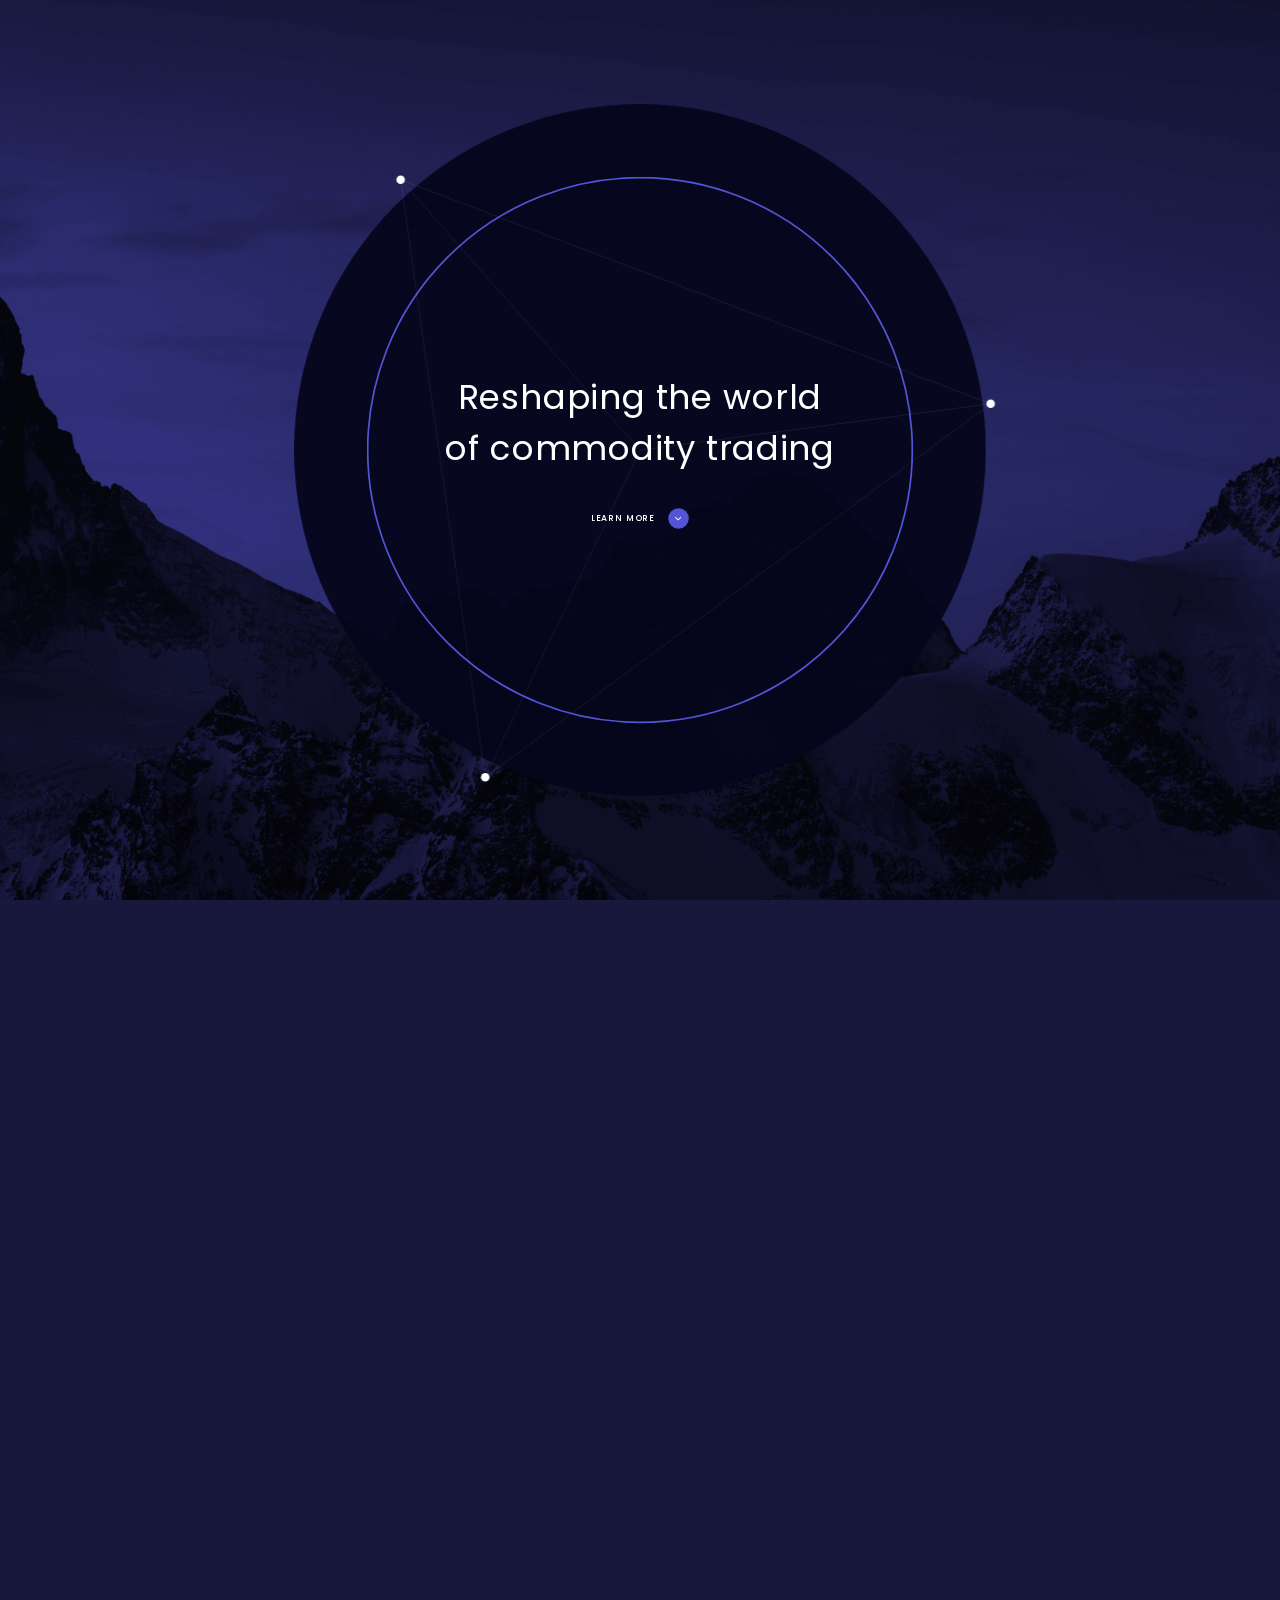
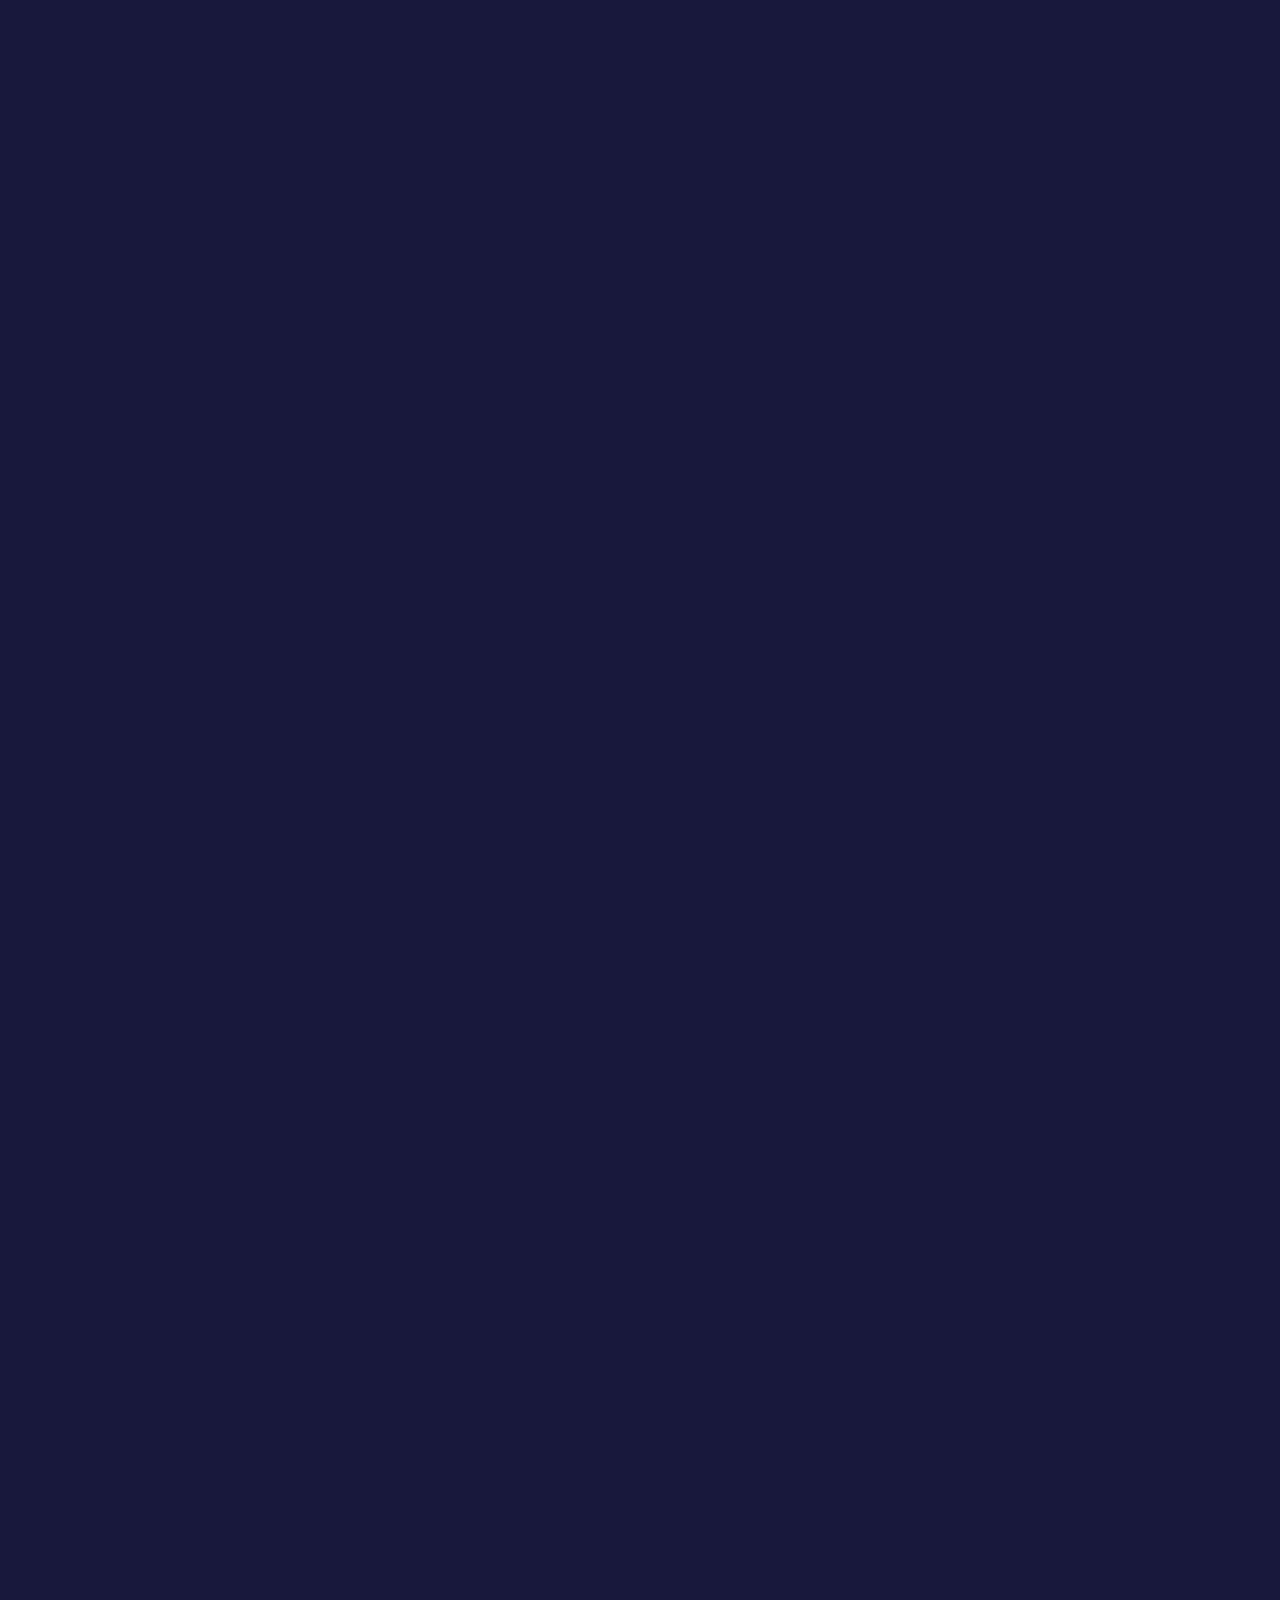
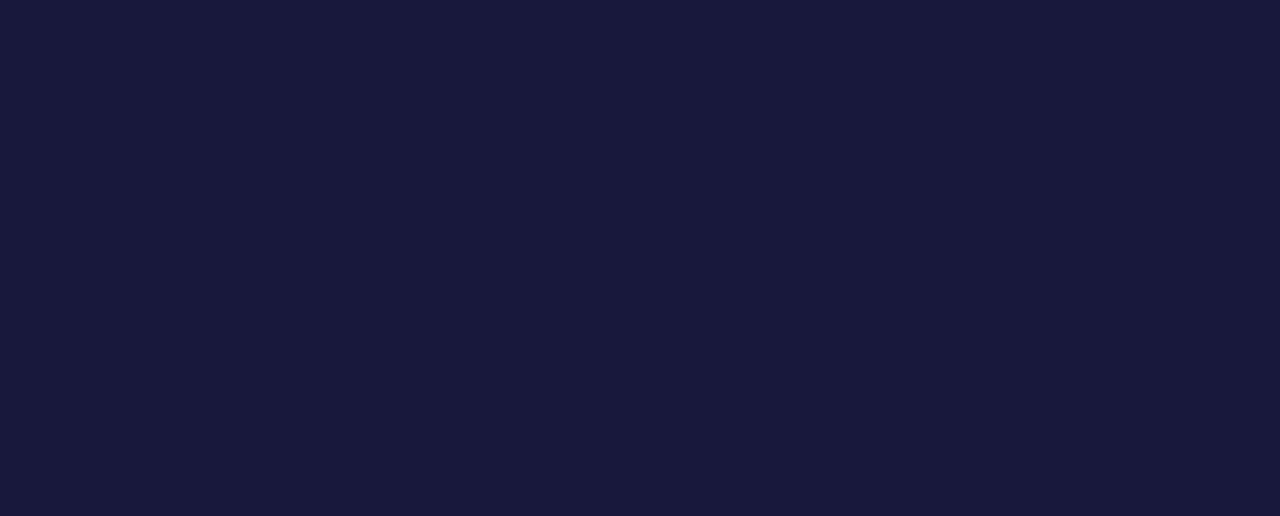
==== commit f30369c9: "Fin?" ====
--- a/index.html
+++ b/index.html
@@ -212,7 +212,7 @@
 	<script type="text/js" src="js/ScrollSmoother.min.js"></script>
 	<script type="text/js" src="js/ScrollTrigger.min.js"></script>
 
-	<script src="js/scripts.js?202303142784"></script>
+	<script src="js/scripts.js?202303142070"></script>
 
 </body>
 
--- a/style.css
+++ b/style.css
@@ -1,2 +1,2 @@
-:root{--space-cadet-color:#212140;--rich-black-color:#11111c;--delft-blue-color:#30384e;--powder-blue-color:#a6b0c9;--iris-color:#5454d6;--iris-color-hover:#2f2fae;--periwinkle-color:#bdbdef;--magnolia-color:#efeffb;--battleship-grey-color:#999;--timberwolf-color:#d6d6d6;--white-color:#fff;--bg-color:#18183c}.container{width:100%;max-width:83.125rem;margin:0 auto;-webkit-box-sizing:border-box;box-sizing:border-box}@font-face{font-family:Poppins-Medium;font-style:Medium;src:url(fonts/Poppins/Poppins-Medium.ttf)}@font-face{font-family:Poppins-Light;font-style:Light;src:url(fonts/Poppins/Poppins-Light.ttf)}@font-face{font-family:Poppins;font-style:normal;src:url(fonts/Poppins/Poppins-Regular.ttf)}a,abbr,acronym,address,applet,article,aside,audio,b,big,blockquote,body,canvas,caption,center,cite,code,dd,del,details,dfn,div,dl,dt,em,embed,fieldset,figcaption,figure,footer,form,h1,h2,h3,h4,h5,h6,header,hgroup,html,i,iframe,img,ins,kbd,label,legend,li,mark,menu,nav,object,ol,output,p,pre,q,ruby,s,samp,section,small,span,strike,strong,summary,table,tbody,td,tfoot,th,thead,time,tr,tt,u,ul,var,video{margin:0;padding:0;border:0;font-size:100%;font:inherit;vertical-align:baseline;text-decoration:none}article,aside,details,figcaption,figure,footer,header,hgroup,menu,nav,section{display:block}body{line-height:1;background-color:var(--bg-color)}ol,ul{list-style:none}blockquote,q{quotes:none}blockquote:after,blockquote:before,q:after,q:before{content:"";content:none}table{border-collapse:collapse;border-spacing:0}button,input,select,textarea{padding:0;background:none;border:none;border-radius:0;outline:none;-webkit-appearance:none;-moz-appearance:none;appearance:none}body{position:relative}.split-line-white{background:-webkit-gradient(linear,left top,right top,color-stop(50%,var(--white-color)),color-stop(50%,transparent));background:linear-gradient(90deg,var(--white-color) 50%,transparent 0);background-size:200%;background-position-x:100%;-webkit-background-clip:text;background-clip:text}.split-line-iris{background:-webkit-gradient(linear,left top,right top,color-stop(50%,var(--iris-color)),color-stop(50%,transparent));background:linear-gradient(90deg,var(--iris-color) 50%,transparent 0);background-size:200%;background-position-x:100%;-webkit-background-clip:text;background-clip:text}.nav{position:absolute;display:-webkit-box;display:-ms-flexbox;display:flex;-webkit-box-align:center;-ms-flex-align:center;align-items:center;-webkit-box-pack:justify;-ms-flex-pack:justify;justify-content:space-between;width:calc(100% - 5rem);padding:2rem 2.5rem 0;z-index:9999;-webkit-transform:translateY(-12.5rem);transform:translateY(-12.5rem)}.nav__logo{width:1.125rem}.nav__logo img{width:11.0625rem;height:1.125rem}.nav__burger-active:before{rotate:45deg}.nav__burger-active:after{rotate:-45deg}.nav__menu{display:-webkit-box;display:-ms-flexbox;display:flex;-webkit-box-align:center;-ms-flex-align:center;align-items:center;gap:3rem}.nav__menu__item-active:after{width:100%!important}.nav__menu__item{font-family:Poppins-Medium;font-style:normal;font-weight:500;font-size:0.875rem;line-height:1.75rem;color:var(--white-color);text-align:center;letter-spacing:.08em;-webkit-font-feature-settings:"liga" off;font-feature-settings:"liga" off;text-transform:uppercase;cursor:pointer}.nav__menu__item:after{content:"";height:0.125rem;background-color:#fff;width:0;display:inherit;-webkit-transition:width .3s ease-out;transition:width .3s ease-out}.nav__menu__button{background-color:var(--iris-color);border-radius:37.5rem;cursor:pointer;-webkit-transition:background-color .3s ease-out;transition:background-color .3s ease-out}.nav__menu__button p{padding:0.875rem 2rem;font-family:Poppins-Medium;font-style:normal;font-weight:500;font-size:0.875rem;line-height:1.75rem;color:var(--white-color);text-transform:uppercase}.hero__bg{position:absolute;width:100%;height:170vh;overflow:hidden;z-index:-1}.hero__bg img{display:block;width:100%;height:100%;-o-object-fit:cover;object-fit:cover;-o-object-position:center top;object-position:center top}.hero__shape{position:absolute;width:100%;height:100vh;display:-webkit-box;display:-ms-flexbox;display:flex;-webkit-box-align:center;-ms-flex-align:center;align-items:center;-webkit-box-pack:center;-ms-flex-pack:center;justify-content:center;-ms-flex-negative:0;flex-shrink:0;top:0;z-index:3}.hero__shape svg{width:50rem;height:50rem;-ms-flex-negative:0;flex-shrink:0;scale:0;overflow:visible}.hero{width:100vw;height:100vh;position:relative;overflow:hidden}.hero__content{width:100%;height:100%;overflow:hidden}.hero__content,.hero__content__circle{display:-webkit-box;display:-ms-flexbox;display:flex;-webkit-box-pack:center;-ms-flex-pack:center;justify-content:center;-webkit-box-align:center;-ms-flex-align:center;align-items:center}.hero__content__circle{width:calc(100vh - 7.5rem);height:calc(100vh - 7.5rem);min-width:38.75rem;min-height:38.75rem;margin:3.75rem 0;-ms-flex-negative:0;flex-shrink:0;border-radius:100%;background:rgba(5,5,27,.9450980392);scale:0}.hero__content__circle__ring{margin:9.375%;height:81.25%;width:81.25%;-ms-flex-negative:0;flex-shrink:0;border-radius:100%;border:0.125rem solid var(--iris-color);scale:.7}.hero__content__circle__ring,.hero__content__circle__ring__text{display:-webkit-box;display:-ms-flexbox;display:flex;-webkit-box-pack:center;-ms-flex-pack:center;justify-content:center;-webkit-box-align:center;-ms-flex-align:center;align-items:center}.hero__content__circle__ring__text{z-index:3;-webkit-box-orient:vertical;-webkit-box-direction:normal;-ms-flex-direction:column;flex-direction:column}.hero__content__circle__ring__text h1{font-family:Poppins;font-style:normal;font-weight:400;font-size:3.5rem;line-height:4.5rem;font-size:5.186vh;line-height:6.668vh;text-align:center;color:var(--white-color);padding-bottom:2.5rem;letter-spacing:.02em}.hero__content__circle__ring__text__action{display:-webkit-box;display:-ms-flexbox;display:flex;gap:1rem;cursor:pointer}.hero__content__circle__ring__text__action p{font-family:Poppins-Medium;font-style:normal;font-weight:500;font-size:0.875rem;line-height:1.75rem;color:var(--white-color);letter-spacing:.1em;-webkit-font-feature-settings:"liga" off;font-feature-settings:"liga" off;text-transform:uppercase}.hero__content__circle__ring__text__action__button{background-color:var(--iris-color);-webkit-transition:background-color .3s ease-out;transition:background-color .3s ease-out;width:1.75rem;height:1.75rem;border-radius:3.75rem;display:-webkit-box;display:-ms-flexbox;display:flex;-webkit-box-pack:center;-ms-flex-pack:center;justify-content:center;-webkit-box-align:center;-ms-flex-align:center;align-items:center}.white__wrap{border-radius:2rem;background-color:var(--white-color);overflow:hidden;padding-top:16.25rem;position:relative;z-index:10;-webkit-transform-origin:50% 80%;transform-origin:50% 80%}.white__firstText__heading-wrap{max-width:67.5rem}.white__firstText__heading-wrap h2{font-family:Poppins;font-style:normal;font-weight:400;font-size:3.25rem;line-height:4.625rem;letter-spacing:.02em;color:rgba(84,84,214,.2);display:inline}.white__firstText__heading-wrap span{position:relative;vertical-align:bottom;display:inline-block;width:7.3125rem;height:4.375rem}.white__firstText__heading-wrap img{display:inline;vertical-align:bottom;position:absolute;opacity:0}.white__firstText p{font-family:Poppins-Light;font-style:normal;font-weight:300;font-size:1rem;line-height:2rem;letter-spacing:.04em;max-width:56.875rem;padding-top:2.5rem;color:var(--space-cadet-color);opacity:.8}.white__pictures{display:-webkit-box;display:-ms-flexbox;display:flex;gap:1.5rem;padding:12.5rem 2.25rem 0}.white__pictures__item{position:relative;width:100%;height:100%}.white__pictures__item__overlay{background-color:var(--iris-color);mix-blend-mode:overlay;width:100%;height:100%}.white__pictures__item__overlay,.white__pictures__item p{cursor:pointer;position:absolute;opacity:0;-webkit-transition:opacity .3s ease-out;transition:opacity .3s ease-out}.white__pictures__item p{font-family:Poppins-Medium;font-style:normal;font-weight:500;font-size:1rem;line-height:1.75rem;letter-spacing:.1em;text-transform:uppercase;-webkit-font-feature-settings:"liga" off;font-feature-settings:"liga" off;bottom:2rem;left:2.5rem;color:#00f}.white__pictures__item img{width:100%;height:100%}.white__secondText{padding-top:11.25rem;padding-right:4.5rem;padding-bottom:16.25rem}.white__secondText__wrap{padding-left:36%;max-width:56.875rem}.white__secondText__wrap p{font-family:Poppins-Light;font-style:normal;font-weight:300;font-size:1rem;line-height:2rem;letter-spacing:.04em;max-width:56.875rem;color:var(--space-cadet-color);opacity:.8}.white__secondText__wrap__button{width:-webkit-fit-content;width:-moz-fit-content;width:fit-content;cursor:pointer;display:-webkit-box;display:-ms-flexbox;display:flex;-webkit-box-align:baseline;-ms-flex-align:baseline;align-items:baseline}.white__secondText__wrap__button p{font-family:Poppins-Medium;font-style:normal;font-weight:500;font-size:0.875rem;line-height:1.75rem;letter-spacing:.1em;margin-top:3rem;padding-right:1rem;text-transform:uppercase;color:var(--iris-color)}.white__secondText__wrap__button__circle{background-color:var(--iris-color);-webkit-transition:background-color .3s ease-out;transition:background-color .3s ease-out;width:1.75rem;height:1.75rem;border-radius:3.75rem;display:-webkit-box;display:-ms-flexbox;display:flex;-webkit-box-pack:center;-ms-flex-pack:center;justify-content:center;-webkit-box-align:center;-ms-flex-align:center;align-items:center}.text{margin-top:-34.375rem;overflow:visible;position:relative;z-index:3}.text__content{padding-top:16.25rem}.text__content__divider{width:calc(100% + 50vw - 41.5625rem);display:-webkit-box;display:-ms-flexbox;display:flex;-webkit-box-align:center;-ms-flex-align:center;align-items:center;gap:2rem}.text__content__divider p{font-family:Poppins;font-style:normal;font-weight:400;font-size:1rem;line-height:2rem;letter-spacing:.1em;color:var(--white-color);opacity:.4;text-transform:uppercase}.text__content__divider__line{height:0.0625rem;width:100%;background-color:var(--white-color);opacity:.16;-ms-flex-negative:0;flex-shrink:0}.text__content h2{font-family:Poppins;font-style:normal;font-weight:400;font-size:3.5rem;line-height:4.5rem;padding-top:3rem;letter-spacing:.02em;color:hsla(0,0%,100%,.2);max-width:53.125rem}.text__content__block{font-family:Poppins-Light;font-style:normal;font-weight:300;font-size:1rem;line-height:2rem;letter-spacing:.04em;color:var(--white-color);opacity:.8;padding-top:3.5rem;padding-left:4.5rem;max-width:57rem}.text__content__numbers{display:-webkit-box;display:-ms-flexbox;display:flex;gap:12.125rem;padding-top:7.75rem;padding-left:4.5rem}.text__content__numbers__double{display:-webkit-box;display:-ms-flexbox;display:flex;gap:12.125rem}.text__content__numbers__double__item{display:-webkit-box;display:-ms-flexbox;display:flex;-webkit-box-orient:vertical;-webkit-box-direction:normal;-ms-flex-direction:column;flex-direction:column}.text__content__numbers__double__item p{font-family:Poppins-Light;font-style:normal;font-weight:300;font-size:1rem;line-height:2rem;letter-spacing:.04em;opacity:.8;color:var(--white-color);padding-top:1.5rem;width:10.75rem}.text__content__numbers__double__item h1{font-family:Poppins;font-style:normal;font-weight:400;font-size:3.5rem;line-height:4.5rem;letter-spacing:.04em;color:#fff}.bottom{height:87.8125rem;position:relative;overflow:hidden;margin-top:-0.0625rem}.bottom__bg,.bottom__bg__overlay{position:absolute;width:100%;height:100%}.bottom__bg__overlay{background:var(--iris-color);mix-blend-mode:overlay}.bottom__bg__gradient{height:51.5rem;width:100%;background:-webkit-gradient(linear,left top,left bottom,from(#18183c),to(rgba(24,24,60,0)));background:linear-gradient(180deg,#18183c,rgba(24,24,60,0));position:absolute}.bottom__bg img{display:block;width:100%;height:100%;-o-object-fit:cover;object-fit:cover;-o-object-position:center bottom;object-position:center bottom;mix-blend-mode:normal}.bottom__circleWrap{position:absolute;width:100%;height:100%;display:-webkit-box;display:-ms-flexbox;display:flex;-webkit-box-pack:center;-ms-flex-pack:center;justify-content:center;bottom:0}.bottom__circleWrap__circle{width:calc(100vw - 13.25rem);height:calc(100vw - 13.25rem);opacity:.1;border:0.125rem solid var(--white-color);border-radius:100%;margin-left:6.625rem;margin-right:6.625rem;-webkit-transform:translateY(17.19%);transform:translateY(17.19%)}.bottom__content{-webkit-box-pack:end;-ms-flex-pack:end;justify-content:flex-end;height:100%}.bottom__content,.bottom__content__headline{display:-webkit-box;display:-ms-flexbox;display:flex;-webkit-box-orient:vertical;-webkit-box-direction:normal;-ms-flex-direction:column;flex-direction:column;-webkit-box-align:center;-ms-flex-align:center;align-items:center}.bottom__content__headline{gap:3.5rem;z-index:1}.bottom__content__headline img{width:18.5rem;height:1.875rem}.bottom__content__headline p{font-family:Poppins;font-style:normal;font-weight:400;font-size:3.5rem;line-height:4.5rem;letter-spacing:.02em;color:var(--white-color);text-align:center}.bottom__content__contacts{padding-top:8.75rem;display:-webkit-box;display:-ms-flexbox;display:flex;-webkit-box-pack:center;-ms-flex-pack:center;justify-content:center;gap:10rem;padding-left:4.5rem;padding-right:4.5rem;text-align:center}.bottom__content__contacts h4{font-family:Poppins;font-style:normal;font-weight:400;font-size:1rem;line-height:2rem;letter-spacing:.02em;color:var(--white-color);padding-bottom:1rem;z-index:1}.bottom__content__contacts a,.bottom__content__contacts p{font-family:Poppins;font-style:normal;font-weight:400;font-size:1rem;line-height:2rem;letter-spacing:.02em;color:var(--white-color);opacity:.7;line-height:2.125rem}.bottom__content__contacts a:active,.bottom__content__contacts a:link,.bottom__content__contacts a:visited{color:var(--white-color)}.bottom__content__contacts__item{width:13.4375rem;display:-webkit-box;display:-ms-flexbox;display:flex;-webkit-box-orient:vertical;-webkit-box-direction:normal;-ms-flex-direction:column;flex-direction:column}.bottom__content__contacts__item-underline{text-decoration:underline}.bottom__content__copyright{padding-top:11.5rem;padding-bottom:2.5rem}.bottom__content__copyright p{font-family:Poppins-Light;font-style:normal;font-weight:300;font-size:1rem;line-height:2rem;letter-spacing:.04em;color:var(--white-color);opacity:.7}.contact{width:100vw;overflow:visible;padding-top:6.25rem;padding-bottom:1.25rem}.contact,.contact .container{min-height:calc(100vh - 7.5rem)}.contact .container{display:-webkit-box;display:-ms-flexbox;display:flex;-webkit-box-pack:justify;-ms-flex-pack:justify;justify-content:space-between;-webkit-box-align:center;-ms-flex-align:center;align-items:center;width:100%;opacity:0;-webkit-transform:translateY(25rem);transform:translateY(25rem)}.contact__content{display:-webkit-box;display:-ms-flexbox;display:flex;-webkit-box-orient:vertical;-webkit-box-direction:normal;-ms-flex-direction:column;flex-direction:column;gap:3rem}.contact__content h1{font-family:Poppins;font-style:normal;font-weight:400;font-size:3.5rem;line-height:4.5rem;letter-spacing:.02em;color:hsla(0,0%,100%,.2)}.contact__content__textBlock{display:-webkit-box;display:-ms-flexbox;display:flex;-webkit-box-orient:vertical;-webkit-box-direction:normal;-ms-flex-direction:column;flex-direction:column;gap:3rem}.contact__content__textBlock__item__headline{display:-webkit-box;display:-ms-flexbox;display:flex;-webkit-box-align:center;-ms-flex-align:center;align-items:center;gap:1rem;padding-bottom:1rem}.contact__content__textBlock__item__headline__circleIcon{width:2.5rem;height:2.5rem;border-radius:100%;display:-webkit-box;display:-ms-flexbox;display:flex;-webkit-box-pack:center;-ms-flex-pack:center;justify-content:center;-webkit-box-align:center;-ms-flex-align:center;align-items:center;border:0.04688rem solid hsla(0,0%,100%,.3)}.contact__content__textBlock__item__headline h2{font-family:Poppins-Medium;font-style:normal;font-weight:500;font-size:1rem;line-height:1.75rem;line-height:2rem;color:var(--white-color)}.contact__content__textBlock__item a,.contact__content__textBlock__item p{font-family:Poppins;font-style:normal;font-weight:400;font-size:1rem;line-height:2rem;letter-spacing:.02em;color:var(--white-color);opacity:.7;line-height:2.125rem}.contact__content__textBlock__item__links{display:-webkit-box;display:-ms-flexbox;display:flex;-webkit-box-orient:vertical;-webkit-box-direction:normal;-ms-flex-direction:column;flex-direction:column;-webkit-box-pack:center;-ms-flex-pack:center;justify-content:center}.contact__content__textBlock__item__links__circle{background:#fff;opacity:.7;width:0.25rem;height:0.25rem;border-radius:100%}.contact__content__textBlock__item__links p{padding-top:1rem;font-family:Poppins;font-style:normal;font-weight:400;font-size:0.875rem;line-height:1.875rem;letter-spacing:.02em;color:#fff;opacity:.3}.contact__map{border:0.125rem solid #5454d6;border-radius:2rem;width:42rem;height:42rem;padding:1.125rem;-webkit-box-sizing:border-box;box-sizing:border-box;display:-webkit-box;display:-ms-flexbox;display:flex;-webkit-box-pack:center;-ms-flex-pack:center;justify-content:center;-webkit-box-align:center;-ms-flex-align:center;align-items:center;position:relative;overflow:hidden}.contact__map__frame{position:relative;height:100%;width:100%}.contact__map__frame,.contact__map__frame .gm-style>div{border-radius:1.5rem;overflow:hidden}.contact__map .white-box{position:absolute;width:calc(100% - 3rem);height:calc(100% - 3rem);background-color:#f9f9f9;border-radius:1.5rem;z-index:-1}.aboutus{width:100vw;overflow:hidden}.aboutus .container{-webkit-transform:translateY(25rem);transform:translateY(25rem);opacity:0}.aboutus .container,.aboutus__text{display:-webkit-box;display:-ms-flexbox;display:flex;-webkit-box-orient:vertical;-webkit-box-direction:normal;-ms-flex-direction:column;flex-direction:column;-webkit-box-align:center;-ms-flex-align:center;align-items:center}.aboutus__text{padding-top:13rem}.aboutus__text h1{font-family:Poppins;font-style:normal;font-weight:400;font-size:3.5rem;line-height:4.5rem;letter-spacing:.02em;color:hsla(0,0%,100%,.2);text-align:center}.aboutus__text p{font-family:Poppins-Light;font-style:normal;font-weight:300;font-size:1rem;line-height:2rem;color:hsla(0,0%,100%,.8);letter-spacing:.04em;text-align:center;max-width:51.75rem;padding-top:3rem}.aboutus__image{margin-top:7rem;width:76.4375rem;overflow:hidden;display:-webkit-box;display:-ms-flexbox;display:flex;-webkit-box-align:center;-ms-flex-align:center;align-items:center;border-radius:1rem}.aboutus__image img{width:100%}.aboutus__divider{padding-top:10rem;display:-webkit-box;display:-ms-flexbox;display:flex;-webkit-box-align:center;-ms-flex-align:center;align-items:center;gap:3rem}.aboutus__divider p{font-family:Poppins-Light;font-style:normal;font-weight:300;font-size:1rem;line-height:2rem;letter-spacing:.1em;color:#fff;opacity:.4;width:11.3125rem}.aboutus__divider__line{opacity:.16;background-color:#fff;height:0.0625rem;width:50vw}.aboutus__bottomtext{display:-webkit-box;display:-ms-flexbox;display:flex;-webkit-box-orient:vertical;-webkit-box-direction:normal;-ms-flex-direction:column;flex-direction:column;-webkit-box-align:center;-ms-flex-align:center;align-items:center;padding-top:5rem;gap:1rem;max-width:56.9375rem}.aboutus__bottomtext h1{font-family:Poppins-Medium;font-style:normal;font-weight:500;font-size:1.125rem;line-height:2.125rem;text-align:center;letter-spacing:.04em;color:#fff}.aboutus__bottomtext p{font-family:Poppins-Light;font-style:normal;font-weight:300;font-size:1rem;line-height:2rem;text-align:center;letter-spacing:.04em;color:hsla(0,0%,100%,.8)}@media(min-width:0em)and (max-width:59.5em){.container{max-width:37.5rem;padding:0 1.5rem}.nav{padding:2rem 2rem 0}.nav__logo img{width:8.8125rem;height:0.875rem}.nav__burger{cursor:pointer}.nav__burger:after,.nav__burger:before{content:"";height:0.125rem;background-color:#fff;width:1.125rem;display:block;-webkit-transition:.3s ease-in-out;transition:.3s ease-in-out;-webkit-transform-origin:0.3125rem;transform-origin:0.3125rem}.nav__burger:after{margin-top:0.25rem}.nav__menu-active{top:11rem!important}.nav__menu{position:absolute;margin-top:-11rem;padding-top:11rem;left:0;display:-webkit-box;display:-ms-flexbox;display:flex;-webkit-box-orient:vertical;-webkit-box-direction:normal;-ms-flex-direction:column;flex-direction:column;gap:5rem;top:-90vh;background-color:#18183c;z-index:-1;padding-bottom:calc(100vh - 26rem);width:100vw;-webkit-transition:.75s ease-out;transition:.75s ease-out}.nav__menu__burger{-webkit-transition:.4s ease-out;transition:.4s ease-out;-webkit-transition-delay:.85s;transition-delay:.85s;opacity:0}.nav__menu__burger-active{opacity:1}.nav__menu__button{background-color:transparent}.nav__menu__button:after{content:"";height:0.125rem;background-color:#fff;width:0;display:inherit;-webkit-transition:width .3s ease-out;transition:width .3s ease-out}.nav__menu__button p{padding:0}.hero__bg img{-o-object-position:60% top;object-position:60% top}.hero__shape{overflow:hidden}.hero__shape svg{width:31.25rem;height:31.25rem}.hero__content__circle{width:calc(100vh - 15.75rem);height:calc(100vh - 15.75rem);min-width:31.375rem;min-height:31.375rem;margin:7.875rem 0}.hero__content__circle__ring__text{max-width:18.8125rem}.hero__content__circle__ring__text h1{font-size:3.7vh;line-height:5.9vh;padding-bottom:1.75rem}.hero__content__circle__ring__text h1 br{display:none}.hero__content__circle__ring__text__action p{font-family:Poppins-Medium;font-style:normal;font-weight:500;font-size:0.75rem;line-height:1.625rem}.white__wrap{padding-top:6rem;border-radius:1.5rem}.white__firstText__heading-wrap h2{font-family:Poppins;font-style:normal;font-weight:400;font-size:1.75rem;line-height:2.75rem}.white__firstText__heading-wrap span{width:4.5rem;height:2.625rem}.white__firstText__heading-wrap img{width:4.5rem;height:2.625rem}.white__firstText p{font-family:Poppins-Light;font-style:normal;font-weight:300;font-size:0.875rem;line-height:1.875rem;padding-top:1.5rem}.white__pictures{padding:4.5rem 1.5rem 0;overflow-x:scroll;-ms-overflow-style:none;scrollbar-width:none}.white__pictures::-webkit-scrollbar{display:none}.white__pictures__item{-ms-flex-negative:.13;flex-shrink:.13}.white__secondText{padding-top:4.5rem;padding-bottom:6rem}.white__secondText__wrap{padding-left:1.5rem;padding-right:1.5rem;width:calc(100vw - 3rem)}.white__secondText__wrap p{font-family:Poppins-Light;font-style:normal;font-weight:300;font-size:0.875rem;line-height:1.875rem}.white__secondText__wrap__button p{margin-top:2rem;font-family:Poppins-Medium;font-style:normal;font-weight:500;font-size:0.75rem;line-height:1.625rem}.text{overflow:hidden;margin-top:-14.0625rem}.text__content{padding-top:7.5rem}.text__content__divider p{font-family:Poppins;font-style:normal;font-weight:400;font-size:0.875rem;line-height:1.875rem}.text__content h2{font-family:Poppins;font-style:normal;font-weight:400;font-size:1.75rem;line-height:2.75rem;padding-top:2rem}.text__content__block{font-family:Poppins-Light;font-style:normal;font-weight:300;font-size:0.875rem;line-height:1.875rem;padding-left:0;padding-top:1.5rem}.text__content__numbers{padding-top:4rem;padding-left:0.5rem;padding-bottom:6.5rem;gap:2.375rem 3rem;-ms-flex-wrap:wrap;flex-wrap:wrap}.text__content__numbers__double{gap:2.375rem 3rem}.text__content__numbers__double__item p{font-family:Poppins-Light;font-style:normal;font-weight:300;font-size:0.75rem;line-height:1.75rem;padding-top:0.5rem;width:8.25rem}.text__content__numbers__double__item h1{font-family:Poppins-Medium;font-style:normal;font-weight:500;font-size:2rem;line-height:3rem;letter-spacing:.02em}.bottom{height:82.0625rem}.bottom__bg img{-o-object-position:60% top;object-position:60% top}.bottom__circleWrap__circle{height:75rem;width:75rem;margin-top:1rem;margin-bottom:6.0625rem;-ms-flex-negative:0;flex-shrink:0;-webkit-transform:none;transform:none}.bottom__content__headline{gap:2rem}.bottom__content__headline img{width:9.75rem;height:1rem}.bottom__content__headline p{font-family:Poppins;font-style:normal;font-weight:400;font-size:2rem;line-height:3rem;max-width:19.75rem}.bottom__content__headline p br{display:none}.bottom__content__contacts{padding-top:4rem;-webkit-box-orient:vertical;-webkit-box-direction:normal;-ms-flex-direction:column;flex-direction:column;-webkit-box-align:center;-ms-flex-align:center;align-items:center;gap:3rem}.bottom__content__contacts h4{text-align:center;font-family:Poppins;font-style:normal;font-weight:400;font-size:0.875rem;line-height:1.875rem}.bottom__content__contacts a,.bottom__content__contacts p{font-family:Poppins;font-style:normal;font-weight:400;font-size:0.875rem;line-height:1.875rem;text-align:center}.bottom__content__copyright{padding-top:5.1875rem;padding-bottom:1.5rem}.bottom__content__copyright p{font-family:Poppins-Light;font-style:normal;font-weight:300;font-size:0.875rem;line-height:1.875rem;text-align:center}.contact .container{-webkit-box-orient:vertical;-webkit-box-direction:normal;-ms-flex-direction:column;flex-direction:column}.contact__content{gap:2.5rem;margin-top:0}.contact__content h1{font-family:Poppins;font-style:normal;font-weight:400;font-size:2rem;line-height:3rem}.contact__content__textBlock{gap:2rem}.contact__content__textBlock__item__headline{padding-bottom:0.75rem}.contact__content__textBlock__item__headline__circleIcon{width:2rem;height:2rem}.contact__content__textBlock__item__headline h2{font-family:Poppins-Medium;font-style:normal;font-weight:500;font-size:0.875rem;line-height:1.75rem}.contact__content__textBlock__item a,.contact__content__textBlock__item p{font-family:Poppins;font-style:normal;font-weight:400;font-size:0.875rem;line-height:1.875rem}.contact__content__textBlock__item__links{-webkit-box-orient:vertical;-webkit-box-direction:normal;-ms-flex-direction:column;flex-direction:column;-webkit-box-align:start;-ms-flex-align:start;align-items:flex-start}.contact__content__textBlock__item__links__circle{display:none}.contact__content__textBlock__item__links p{font-family:Poppins;font-style:normal;font-weight:400;font-size:0.875rem;line-height:1.875rem}.contact__map{border-radius:1.5rem;padding:0.5rem;margin-top:3.625rem;margin-bottom:5.5rem;width:calc(100% - 1rem);height:min(100vw - 4rem,33.5rem)}.contact__map__frame,.contact__map__frame .gm-style>div{border-radius:1rem}.aboutus{padding-bottom:5rem}.aboutus__text{padding-top:8.5rem}.aboutus__text h1{font-family:Poppins;font-style:normal;font-weight:400;font-size:1.75rem;line-height:2.75rem}.aboutus__text p{font-family:Poppins-Light;font-style:normal;font-weight:300;font-size:0.875rem;line-height:1.875rem;padding-top:1.5rem}.aboutus__image{margin-top:7rem;-webkit-box-sizing:border-box;box-sizing:border-box;width:calc(100% - 1rem);height:23.9375rem}.aboutus__image img{width:auto;height:100%;-webkit-transform:translateX(-14%);transform:translateX(-14%)}.aboutus__divider{padding-top:5rem}.aboutus__divider p{font-family:Poppins-Light;font-style:normal;font-weight:300;font-size:0.75rem;line-height:1.75rem;width:8.5rem}.aboutus__bottomtext{padding-top:2.5rem}.aboutus__bottomtext h1{font-family:Poppins-Medium;font-style:normal;font-weight:500;font-size:1rem;line-height:1.75rem}.aboutus__bottomtext p{font-family:Poppins-Light;font-style:normal;font-weight:300;font-size:0.875rem;line-height:1.875rem}}@media(min-width:0em)and (max-width:59.5em)and (hover:hover){.nav__menu__button:hover{background-color:transparent}.nav__menu__button:hover:after{width:100%}}@media(min-width:48em)and (max-width:59.5em){.white__pictures__item{-ms-flex-negative:.18;flex-shrink:.18}.text__content__numbers{gap:1.75rem}.text__content__numbers__double{gap:1.75rem}}@media(min-width:59.5em)and (max-width:106.25em){.container{max-width:68.75rem}.nav__logo img{width:8.8125rem;height:0.875rem}.nav__menu__item{font-family:Poppins-Medium;font-style:normal;font-weight:500;font-size:0.75rem;line-height:1.625rem;letter-spacing:.1em}.nav__menu__button p{padding:0.75rem 1.75rem;font-family:Poppins-Medium;font-style:normal;font-weight:500;font-size:0.75rem;line-height:1.625rem;letter-spacing:.08em}.hero__shape svg{width:40.625rem;height:40.625rem}.hero__content__circle__ring__text h1{font-size:5vh;line-height:7vh}.hero__content__circle__ring__text__action p{font-family:Poppins-Medium;font-style:normal;font-weight:500;font-size:0.75rem;line-height:1.625rem}.white__wrap{padding-top:11.25rem}.white__firstText__heading-wrap{max-width:50.5625rem}.white__firstText__heading-wrap h2{font-family:Poppins;font-style:normal;font-weight:400;font-size:2.5rem;line-height:3.875rem}.white__firstText__heading-wrap span{width:6rem;height:3.5625rem}.white__firstText__heading-wrap img{width:6rem;height:3.5625rem}.white__firstText p{font-family:Poppins-Light;font-style:normal;font-weight:300;font-size:0.875rem;line-height:1.875rem;max-width:50.5625rem}.white__pictures{padding:8.75rem 1.5rem 0}.white__secondText{padding-top:8.75rem;padding-right:0;padding-bottom:11.25rem}.white__secondText__wrap{padding-left:35%;max-width:48.375rem}.white__secondText__wrap p{font-family:Poppins-Light;font-style:normal;font-weight:300;font-size:0.875rem;line-height:1.875rem;max-width:48.375rem}.white__secondText__wrap__button p{margin-top:2rem;font-family:Poppins-Medium;font-style:normal;font-weight:500;font-size:0.75rem;line-height:1.625rem}.text__content{padding-top:12.5rem}.text__content__divider p{font-family:Poppins;font-style:normal;font-weight:400;font-size:0.75rem;line-height:1.625rem}.text__content h2{font-family:Poppins;font-style:normal;font-weight:400;font-size:2.5rem;line-height:3.5rem;max-width:35.5625rem}.text__content__block{font-family:Poppins-Light;font-style:normal;font-weight:300;font-size:0.875rem;line-height:1.875rem;padding-left:4.8125rem;max-width:46.5rem}.text__content__numbers{padding-top:6rem;padding-left:4.8125rem;gap:7.1875rem}.text__content__numbers__double{gap:7.1875rem}.text__content__numbers__double__item p{font-family:Poppins-Light;font-style:normal;font-weight:300;font-size:0.875rem;line-height:1.875rem;padding-top:0.5rem}.text__content__numbers__double__item h1{font-family:Poppins-Medium;font-style:normal;font-weight:500;font-size:2.5rem;line-height:3.5rem;letter-spacing:.02em}.bottom{height:75.0625rem}.bottom__circleWrap__circle{width:calc(100vw - 10rem);height:calc(100vw - 10rem);margin-left:5rem;margin-right:5rem}.bottom__content__headline{gap:2.5rem}.bottom__content__headline img{width:13.625rem;height:1.375rem}.bottom__content__headline p{font-family:Poppins;font-style:normal;font-weight:400;font-size:2.5rem;line-height:3.5rem}.bottom__content__contacts{padding-top:8.75rem;padding-right:0;padding-left:0;max-width:68.75rem}.bottom__content__contacts h4{font-family:Poppins;font-style:normal;font-weight:400;font-size:0.875rem;line-height:1.875rem}.bottom__content__contacts a,.bottom__content__contacts p{font-family:Poppins;font-style:normal;font-weight:400;font-size:0.875rem;line-height:1.875rem}.bottom__content__copyright{padding-top:7.5rem;padding-bottom:1.875rem}.bottom__content__copyright p{font-family:Poppins-Light;font-style:normal;font-weight:300;font-size:0.875rem;line-height:1.875rem}.contact__content{gap:1.75rem}.contact__content h1{font-family:Poppins;font-style:normal;font-weight:400;font-size:2.5rem;line-height:3.5rem;max-width:35.5625rem}.contact__content__textBlock{gap:1.5rem}.contact__content__textBlock__item__headline{padding-bottom:0.75rem}.contact__content__textBlock__item__headline h2{font-family:Poppins-Medium;font-style:normal;font-weight:500;font-size:0.875rem;line-height:1.75rem}.contact__content__textBlock__item a,.contact__content__textBlock__item p{font-family:Poppins;font-style:normal;font-weight:400;font-size:0.875rem;line-height:1.875rem}.contact__content__textBlock__item__links p{padding-top:0.75rem;font-family:Poppins;font-style:normal;font-weight:400;font-size:0.875rem;line-height:1.875rem}.contact__map{padding:0.875rem;width:31.8125rem;height:31.8125rem}.aboutus__text{padding-top:11rem}.aboutus__text h1{font-family:Poppins;font-style:normal;font-weight:400;font-size:2.5rem;line-height:3.5rem;max-width:35.5625rem}.aboutus__text p{font-family:Poppins-Light;font-style:normal;font-weight:300;font-size:0.875rem;line-height:1.875rem;padding-top:2rem}.aboutus__image{margin-top:7rem;width:68.75rem}.aboutus__divider{padding-top:8.25rem}.aboutus__divider p{font-family:Poppins-Light;font-style:normal;font-weight:300;font-size:0.875rem;line-height:1.875rem;width:9.9375rem}.aboutus__bottomtext{padding-top:4.5rem}.aboutus__bottomtext h1{font-family:Poppins-Medium;font-style:normal;font-weight:500;font-size:1rem;line-height:1.75rem}.aboutus__bottomtext p{font-family:Poppins-Light;font-style:normal;font-weight:300;font-size:0.875rem;line-height:1.875rem}}@media(min-width:59.5em)and (max-width:80em){.container{max-width:60rem}.nav__menu__item{font-family:Poppins-Medium;font-style:normal;font-weight:500;font-size:0.625rem;line-height:1.5rem}.nav__menu__button p{font-family:Poppins-Medium;font-style:normal;font-weight:500;font-size:0.625rem;line-height:1.5rem;letter-spacing:.1em}.hero__shape svg{width:37.5rem;height:37.5rem}.hero__content__circle__ring__text h1{font-size:4.44444vh;line-height:6.66666vh}.hero__content__circle__ring__text__action p{font-family:Poppins-Medium;font-style:normal;font-weight:500;font-size:0.625rem;line-height:1.5rem}.hero__content__circle__ring__text__action__button{width:1.5rem;height:1.5rem}.white__wrap{padding-top:10rem}.white__firstText__heading-wrap{max-width:42.375rem}.white__firstText__heading-wrap h2{font-family:Poppins;font-style:normal;font-weight:400;font-size:2rem;line-height:3rem;line-height:3.375rem}.white__firstText__heading-wrap span{width:5rem;height:3rem}.white__firstText__heading-wrap img{width:5rem;height:3rem}.white__firstText p{font-family:Poppins-Light;font-style:normal;font-weight:300;font-size:0.75rem;line-height:1.75rem;padding-top:2rem;max-width:42.375rem}.white__pictures{padding:7.5rem 1rem 0}.white__secondText{padding-top:7.5rem;padding-bottom:10rem}.white__secondText__wrap{max-width:42.5625rem}.white__secondText__wrap p{font-family:Poppins-Light;font-style:normal;font-weight:300;font-size:0.75rem;line-height:1.75rem;max-width:42.5625rem}.text__content{padding-top:10rem}.text__content__divider p{font-family:Poppins;font-style:normal;font-weight:400;font-size:0.625rem;line-height:1.5rem}.text__content h2{font-family:Poppins;font-style:normal;font-weight:400;font-size:2rem;line-height:3rem}.text__content__block{font-family:Poppins-Light;font-style:normal;font-weight:300;font-size:0.75rem;line-height:1.75rem;padding-left:3.625rem;max-width:46.125rem}.text__content__numbers{padding-top:5.5rem;padding-left:3.625rem;gap:6.75rem}.text__content__numbers__double{gap:6.75rem}.text__content__numbers__double__item p{font-family:Poppins-Light;font-style:normal;font-weight:300;font-size:0.75rem;line-height:1.75rem}.text__content__numbers__double__item h1{font-family:Poppins-Medium;font-style:normal;font-weight:500;font-size:2.5rem;line-height:3.5rem;letter-spacing:.02em}.bottom{height:67.375rem}.bottom__circleWrap__circle{height:70.9375rem;width:70.9375rem;-webkit-transform:translateY(176 px);transform:translateY(176 px);-ms-flex-negative:0;flex-shrink:0}.bottom__content__headline{gap:2rem}.bottom__content__headline img{width:10.875rem;height:1.0625rem}.bottom__content__headline p{font-family:Poppins;font-style:normal;font-weight:400;font-size:2rem;line-height:3rem}.bottom__content__contacts{padding-top:8.25rem;gap:10.4375rem;max-width:60rem}.bottom__content__contacts a,.bottom__content__contacts p{font-family:Poppins;font-style:normal;font-weight:400;font-size:0.75rem;line-height:1.625rem}.bottom__content__copyright{padding-top:7.875rem;padding-bottom:2rem}.contact__content{gap:1.5rem}.contact__content h1{font-family:Poppins;font-style:normal;font-weight:400;font-size:2rem;line-height:3rem}.contact__content__textBlock{gap:1.25rem}.contact__content__textBlock__item__headline{padding-bottom:0.5rem}.contact__content__textBlock__item__headline__circleIcon{width:2rem;height:2rem}.contact__content__textBlock__item__headline h2{font-family:Poppins-Medium;font-style:normal;font-weight:500;font-size:0.75rem;line-height:1.625rem}.contact__content__textBlock__item a,.contact__content__textBlock__item p{font-family:Poppins;font-style:normal;font-weight:400;font-size:0.75rem;line-height:1.625rem}.contact__content__textBlock__item__links p{padding-top:0.5rem;font-family:Poppins;font-style:normal;font-weight:400;font-size:0.75rem;line-height:1.625rem}.contact__map{padding:0.75rem;width:28.5rem;height:28.5rem}.aboutus__text{padding-top:10rem}.aboutus__text h1{font-family:Poppins;font-style:normal;font-weight:400;font-size:2rem;line-height:3rem}.aboutus__text p{font-family:Poppins-Light;font-style:normal;font-weight:300;font-size:0.75rem;line-height:1.75rem;padding-top:1.5rem}.aboutus__image{margin-top:7rem;width:60rem}.aboutus__divider{padding-top:7.5rem}.aboutus__divider p{font-family:Poppins-Light;font-style:normal;font-weight:300;font-size:0.75rem;line-height:1.75rem;width:8.5rem}.aboutus__bottomtext{padding-top:4rem}.aboutus__bottomtext h1{font-family:Poppins-Medium;font-style:normal;font-weight:500;font-size:0.875rem;line-height:1.75rem}.aboutus__bottomtext p{font-family:Poppins-Light;font-style:normal;font-weight:300;font-size:0.75rem;line-height:1.75rem}}@media(min-width:120.063em){.bottom__circleWrap__circle{-webkit-transform:translateY(10%);transform:translateY(10%)}}@media(hover:hover){.nav__menu__item:hover:after{width:100%}.nav__menu__button:hover{background-color:var(--iris-color-hover)}.hero__content__circle__ring__text__action:hover .hero__content__circle__ring__text__action__button{background-color:var(--iris-color-hover)}.white__pictures__item:hover .white__pictures__item__overlay,.white__pictures__item:hover p{opacity:1}.white__secondText__wrap__button:hover .white__secondText__wrap__button__circle{background-color:var(--iris-color-hover)}}
+:root{--space-cadet-color:#212140;--rich-black-color:#11111c;--delft-blue-color:#30384e;--powder-blue-color:#a6b0c9;--iris-color:#5454d6;--iris-color-hover:#2f2fae;--periwinkle-color:#bdbdef;--magnolia-color:#efeffb;--battleship-grey-color:#999;--timberwolf-color:#d6d6d6;--white-color:#fff;--bg-color:#18183c}.container{width:100%;max-width:83.125rem;margin:0 auto;-webkit-box-sizing:border-box;box-sizing:border-box}@font-face{font-family:Poppins-Medium;font-style:Medium;src:url(fonts/Poppins/Poppins-Medium.ttf)}@font-face{font-family:Poppins-Light;font-style:Light;src:url(fonts/Poppins/Poppins-Light.ttf)}@font-face{font-family:Poppins;font-style:normal;src:url(fonts/Poppins/Poppins-Regular.ttf)}a,abbr,acronym,address,applet,article,aside,audio,b,big,blockquote,body,canvas,caption,center,cite,code,dd,del,details,dfn,div,dl,dt,em,embed,fieldset,figcaption,figure,footer,form,h1,h2,h3,h4,h5,h6,header,hgroup,html,i,iframe,img,ins,kbd,label,legend,li,mark,menu,nav,object,ol,output,p,pre,q,ruby,s,samp,section,small,span,strike,strong,summary,table,tbody,td,tfoot,th,thead,time,tr,tt,u,ul,var,video{margin:0;padding:0;border:0;font-size:100%;font:inherit;vertical-align:baseline;text-decoration:none}article,aside,details,figcaption,figure,footer,header,hgroup,menu,nav,section{display:block}body{line-height:1;background-color:var(--bg-color)}ol,ul{list-style:none}blockquote,q{quotes:none}blockquote:after,blockquote:before,q:after,q:before{content:"";content:none}table{border-collapse:collapse;border-spacing:0}button,input,select,textarea{padding:0;background:none;border:none;border-radius:0;outline:none;-webkit-appearance:none;-moz-appearance:none;appearance:none}body{position:relative}.split-line-white{background:-webkit-gradient(linear,left top,right top,color-stop(50%,var(--white-color)),color-stop(50%,transparent));background:linear-gradient(90deg,var(--white-color) 50%,transparent 0);background-size:200%;background-position-x:100%;-webkit-background-clip:text;background-clip:text}.split-line-iris{background:-webkit-gradient(linear,left top,right top,color-stop(50%,var(--iris-color)),color-stop(50%,transparent));background:linear-gradient(90deg,var(--iris-color) 50%,transparent 0);background-size:200%;background-position-x:100%;-webkit-background-clip:text;background-clip:text}.nav{position:absolute;display:-webkit-box;display:-ms-flexbox;display:flex;-webkit-box-align:center;-ms-flex-align:center;align-items:center;-webkit-box-pack:justify;-ms-flex-pack:justify;justify-content:space-between;width:calc(100% - 5rem);padding:2rem 2.5rem 0;z-index:9999;-webkit-transform:translateY(-12.5rem);transform:translateY(-12.5rem);pointer-events:none}.nav__logo{width:1.125rem;pointer-events:all}.nav__logo img{width:11.0625rem;height:1.125rem}.nav__burger{pointer-events:all}.nav__burger-active:before{rotate:45deg}.nav__burger-active:after{rotate:-45deg}.nav__menu{pointer-events:all;display:-webkit-box;display:-ms-flexbox;display:flex;-webkit-box-align:center;-ms-flex-align:center;align-items:center;gap:3rem}.nav__menu__item-active:after{width:100%!important}.nav__menu__item{font-family:Poppins-Medium;font-style:normal;font-weight:500;font-size:0.875rem;line-height:1.75rem;color:var(--white-color);text-align:center;letter-spacing:.08em;-webkit-font-feature-settings:"liga" off;font-feature-settings:"liga" off;text-transform:uppercase;cursor:pointer}.nav__menu__item:after{content:"";height:0.125rem;background-color:#fff;width:0;display:inherit;-webkit-transition:width .3s ease-out;transition:width .3s ease-out}.nav__menu__button{background-color:var(--iris-color);border-radius:37.5rem;cursor:pointer;-webkit-transition:background-color .3s ease-out;transition:background-color .3s ease-out}.nav__menu__button p{padding:0.875rem 2rem;font-family:Poppins-Medium;font-style:normal;font-weight:500;font-size:0.875rem;line-height:1.75rem;color:var(--white-color);text-transform:uppercase}.hero__bg{position:absolute;width:100%;height:170vh;overflow:hidden;z-index:-1}.hero__bg img{display:block;width:100%;height:100%;-o-object-fit:cover;object-fit:cover;-o-object-position:center top;object-position:center top}.hero__shape{position:absolute;width:100%;height:100vh;display:-webkit-box;display:-ms-flexbox;display:flex;-webkit-box-align:center;-ms-flex-align:center;align-items:center;-webkit-box-pack:center;-ms-flex-pack:center;justify-content:center;-ms-flex-negative:0;flex-shrink:0;top:0;z-index:3}.hero__shape svg{width:100%;height:50rem;-ms-flex-negative:0;flex-shrink:0;scale:0;overflow:visible}.hero{width:100vw;height:100vh;position:relative;overflow:hidden}.hero__content{width:100%;height:100%;overflow:hidden}.hero__content,.hero__content__circle{display:-webkit-box;display:-ms-flexbox;display:flex;-webkit-box-pack:center;-ms-flex-pack:center;justify-content:center;-webkit-box-align:center;-ms-flex-align:center;align-items:center}.hero__content__circle{width:calc(100vh - 7.5rem);height:calc(100vh - 7.5rem);min-width:38.75rem;min-height:38.75rem;margin:3.75rem 0;-ms-flex-negative:0;flex-shrink:0;border-radius:100%;background:rgba(5,5,27,.9450980392);scale:0}.hero__content__circle__ring{margin:9.375%;height:81.25%;width:81.25%;-ms-flex-negative:0;flex-shrink:0;border-radius:100%;border:0.125rem solid var(--iris-color);scale:.7}.hero__content__circle__ring,.hero__content__circle__ring__text{display:-webkit-box;display:-ms-flexbox;display:flex;-webkit-box-pack:center;-ms-flex-pack:center;justify-content:center;-webkit-box-align:center;-ms-flex-align:center;align-items:center}.hero__content__circle__ring__text{z-index:3;-webkit-box-orient:vertical;-webkit-box-direction:normal;-ms-flex-direction:column;flex-direction:column}.hero__content__circle__ring__text h1{font-family:Poppins;font-style:normal;font-weight:400;font-size:3.5rem;line-height:4.5rem;font-size:5.186vh;line-height:6.668vh;text-align:center;color:var(--white-color);padding-bottom:2.5rem;letter-spacing:.02em}.hero__content__circle__ring__text__action{display:-webkit-box;display:-ms-flexbox;display:flex;gap:1rem;cursor:pointer}.hero__content__circle__ring__text__action p{font-family:Poppins-Medium;font-style:normal;font-weight:500;font-size:0.875rem;line-height:1.75rem;color:var(--white-color);letter-spacing:.1em;-webkit-font-feature-settings:"liga" off;font-feature-settings:"liga" off;text-transform:uppercase}.hero__content__circle__ring__text__action__button{background-color:var(--iris-color);-webkit-transition:background-color .3s ease-out;transition:background-color .3s ease-out;width:1.75rem;height:1.75rem;border-radius:3.75rem;display:-webkit-box;display:-ms-flexbox;display:flex;-webkit-box-pack:center;-ms-flex-pack:center;justify-content:center;-webkit-box-align:center;-ms-flex-align:center;align-items:center}.white__wrap{border-radius:2rem;background-color:var(--white-color);overflow:hidden;padding-top:16.25rem;position:relative;z-index:10;-webkit-transform-origin:50% 80%;transform-origin:50% 80%}.white__firstText__heading-wrap{max-width:67.5rem}.white__firstText__heading-wrap h2{font-family:Poppins;font-style:normal;font-weight:400;font-size:3.25rem;line-height:4.625rem;letter-spacing:.02em;color:rgba(84,84,214,.2);display:inline}.white__firstText__heading-wrap span{position:relative;vertical-align:bottom;display:inline-block;width:7.3125rem;height:4.375rem}.white__firstText__heading-wrap img{display:inline;vertical-align:bottom;position:absolute;opacity:0}.white__firstText p{font-family:Poppins-Light;font-style:normal;font-weight:300;font-size:1rem;line-height:2rem;letter-spacing:.04em;max-width:56.875rem;padding-top:2.5rem;color:var(--space-cadet-color);opacity:.8}.white__pictures{display:-webkit-box;display:-ms-flexbox;display:flex;gap:1.5rem;padding:12.5rem 2.25rem 0}.white__pictures__item{position:relative;width:100%;height:100%}.white__pictures__item__overlay{background-color:var(--iris-color);mix-blend-mode:overlay;width:100%;height:100%}.white__pictures__item__overlay,.white__pictures__item p{cursor:pointer;position:absolute;opacity:0;-webkit-transition:opacity .3s ease-out;transition:opacity .3s ease-out}.white__pictures__item p{font-family:Poppins-Medium;font-style:normal;font-weight:500;font-size:1rem;line-height:1.75rem;letter-spacing:.1em;text-transform:uppercase;-webkit-font-feature-settings:"liga" off;font-feature-settings:"liga" off;bottom:2rem;left:2.5rem;color:#00f}.white__pictures__item img{width:100%;height:100%}.white__secondText{padding-top:11.25rem;padding-right:4.5rem;padding-bottom:16.25rem}.white__secondText__wrap{padding-left:36%;max-width:56.875rem}.white__secondText__wrap p{font-family:Poppins-Light;font-style:normal;font-weight:300;font-size:1rem;line-height:2rem;letter-spacing:.04em;max-width:56.875rem;color:var(--space-cadet-color);opacity:.8}.white__secondText__wrap__button{width:-webkit-fit-content;width:-moz-fit-content;width:fit-content;cursor:pointer;display:-webkit-box;display:-ms-flexbox;display:flex;-webkit-box-align:baseline;-ms-flex-align:baseline;align-items:baseline}.white__secondText__wrap__button p{font-family:Poppins-Medium;font-style:normal;font-weight:500;font-size:0.875rem;line-height:1.75rem;letter-spacing:.1em;margin-top:3rem;padding-right:1rem;text-transform:uppercase;color:var(--iris-color)}.white__secondText__wrap__button__circle{background-color:var(--iris-color);-webkit-transition:background-color .3s ease-out;transition:background-color .3s ease-out;width:1.75rem;height:1.75rem;border-radius:3.75rem;display:-webkit-box;display:-ms-flexbox;display:flex;-webkit-box-pack:center;-ms-flex-pack:center;justify-content:center;-webkit-box-align:center;-ms-flex-align:center;align-items:center}.text{margin-top:-34.375rem;overflow:visible;position:relative;z-index:3}.text__content{padding-top:16.25rem}.text__content__divider{width:calc(100% + 50vw - 41.5625rem);display:-webkit-box;display:-ms-flexbox;display:flex;-webkit-box-align:center;-ms-flex-align:center;align-items:center;gap:2rem}.text__content__divider p{font-family:Poppins;font-style:normal;font-weight:400;font-size:1rem;line-height:2rem;letter-spacing:.1em;color:var(--white-color);opacity:.4;text-transform:uppercase}.text__content__divider__line{height:0.0625rem;width:100%;background-color:var(--white-color);opacity:.16;-ms-flex-negative:0;flex-shrink:0}.text__content h2{font-family:Poppins;font-style:normal;font-weight:400;font-size:3.5rem;line-height:4.5rem;padding-top:3rem;letter-spacing:.02em;color:hsla(0,0%,100%,.2);max-width:53.125rem}.text__content__block{font-family:Poppins-Light;font-style:normal;font-weight:300;font-size:1rem;line-height:2rem;letter-spacing:.04em;color:var(--white-color);opacity:.8;padding-top:3.5rem;padding-left:4.5rem;max-width:57rem}.text__content__numbers{display:-webkit-box;display:-ms-flexbox;display:flex;gap:12.125rem;padding-top:7.75rem;padding-left:4.5rem}.text__content__numbers__double{display:-webkit-box;display:-ms-flexbox;display:flex;gap:12.125rem}.text__content__numbers__double__item{display:-webkit-box;display:-ms-flexbox;display:flex;-webkit-box-orient:vertical;-webkit-box-direction:normal;-ms-flex-direction:column;flex-direction:column}.text__content__numbers__double__item p{font-family:Poppins-Light;font-style:normal;font-weight:300;font-size:1rem;line-height:2rem;letter-spacing:.04em;opacity:.8;color:var(--white-color);padding-top:1.5rem;width:10.75rem}.text__content__numbers__double__item h1{font-family:Poppins;font-style:normal;font-weight:400;font-size:3.5rem;line-height:4.5rem;letter-spacing:.04em;color:#fff}.bottom{height:87.8125rem;position:relative;overflow:hidden;margin-top:-0.0625rem}.bottom__bg,.bottom__bg__overlay{position:absolute;width:100%;height:100%}.bottom__bg__overlay{background:var(--iris-color);mix-blend-mode:overlay}.bottom__bg__gradient{height:51.5rem;width:100%;background:-webkit-gradient(linear,left top,left bottom,from(#18183c),to(rgba(24,24,60,0)));background:linear-gradient(180deg,#18183c,rgba(24,24,60,0));position:absolute}.bottom__bg img{display:block;width:100%;height:100%;-o-object-fit:cover;object-fit:cover;-o-object-position:center bottom;object-position:center bottom;mix-blend-mode:normal}.bottom__circleWrap{position:absolute;width:100%;height:100%;display:-webkit-box;display:-ms-flexbox;display:flex;-webkit-box-pack:center;-ms-flex-pack:center;justify-content:center;bottom:0}.bottom__circleWrap__circle{width:calc(100vw - 13.25rem);height:calc(100vw - 13.25rem);opacity:.1;border:0.125rem solid var(--white-color);border-radius:100%;margin-left:6.625rem;margin-right:6.625rem;-webkit-transform:translateY(17.19%);transform:translateY(17.19%)}.bottom__content{-webkit-box-pack:end;-ms-flex-pack:end;justify-content:flex-end;height:100%}.bottom__content,.bottom__content__headline{display:-webkit-box;display:-ms-flexbox;display:flex;-webkit-box-orient:vertical;-webkit-box-direction:normal;-ms-flex-direction:column;flex-direction:column;-webkit-box-align:center;-ms-flex-align:center;align-items:center}.bottom__content__headline{gap:3.5rem;z-index:1}.bottom__content__headline img{width:18.5rem;height:1.875rem}.bottom__content__headline p{font-family:Poppins;font-style:normal;font-weight:400;font-size:3.5rem;line-height:4.5rem;letter-spacing:.02em;color:var(--white-color);text-align:center}.bottom__content__contacts{padding-top:8.75rem;display:-webkit-box;display:-ms-flexbox;display:flex;-webkit-box-pack:center;-ms-flex-pack:center;justify-content:center;gap:10rem;padding-left:4.5rem;padding-right:4.5rem;text-align:center}.bottom__content__contacts h4{font-family:Poppins;font-style:normal;font-weight:400;font-size:1rem;line-height:2rem;letter-spacing:.02em;color:var(--white-color);padding-bottom:1rem;z-index:1}.bottom__content__contacts a,.bottom__content__contacts p{font-family:Poppins;font-style:normal;font-weight:400;font-size:1rem;line-height:2rem;letter-spacing:.02em;color:var(--white-color);opacity:.7;line-height:2.125rem}.bottom__content__contacts a:active,.bottom__content__contacts a:link,.bottom__content__contacts a:visited{color:var(--white-color)}.bottom__content__contacts__item{width:13.4375rem;display:-webkit-box;display:-ms-flexbox;display:flex;-webkit-box-orient:vertical;-webkit-box-direction:normal;-ms-flex-direction:column;flex-direction:column}.bottom__content__contacts__item-underline{text-decoration:underline}.bottom__content__copyright{padding-top:11.5rem;padding-bottom:2.5rem}.bottom__content__copyright p{font-family:Poppins-Light;font-style:normal;font-weight:300;font-size:1rem;line-height:2rem;letter-spacing:.04em;color:var(--white-color);opacity:.7}.contact{width:100vw;overflow:visible;padding-top:6.25rem;padding-bottom:1.25rem}.contact,.contact .container{min-height:calc(100vh - 7.5rem)}.contact .container{display:-webkit-box;display:-ms-flexbox;display:flex;-webkit-box-pack:justify;-ms-flex-pack:justify;justify-content:space-between;-webkit-box-align:center;-ms-flex-align:center;align-items:center;width:100%;opacity:0;-webkit-transform:translateY(25rem);transform:translateY(25rem)}.contact__content{display:-webkit-box;display:-ms-flexbox;display:flex;-webkit-box-orient:vertical;-webkit-box-direction:normal;-ms-flex-direction:column;flex-direction:column;gap:3rem}.contact__content h1{font-family:Poppins;font-style:normal;font-weight:400;font-size:3.5rem;line-height:4.5rem;letter-spacing:.02em;color:hsla(0,0%,100%,.2)}.contact__content__textBlock{display:-webkit-box;display:-ms-flexbox;display:flex;-webkit-box-orient:vertical;-webkit-box-direction:normal;-ms-flex-direction:column;flex-direction:column;gap:3rem}.contact__content__textBlock__item__headline{display:-webkit-box;display:-ms-flexbox;display:flex;-webkit-box-align:center;-ms-flex-align:center;align-items:center;gap:1rem;padding-bottom:1rem}.contact__content__textBlock__item__headline__circleIcon{width:2.5rem;height:2.5rem;border-radius:100%;display:-webkit-box;display:-ms-flexbox;display:flex;-webkit-box-pack:center;-ms-flex-pack:center;justify-content:center;-webkit-box-align:center;-ms-flex-align:center;align-items:center;border:0.04688rem solid hsla(0,0%,100%,.3)}.contact__content__textBlock__item__headline h2{font-family:Poppins-Medium;font-style:normal;font-weight:500;font-size:1rem;line-height:1.75rem;line-height:2rem;color:var(--white-color)}.contact__content__textBlock__item a,.contact__content__textBlock__item p{font-family:Poppins;font-style:normal;font-weight:400;font-size:1rem;line-height:2rem;letter-spacing:.02em;color:var(--white-color);opacity:.7;line-height:2.125rem}.contact__content__textBlock__item__links{display:-webkit-box;display:-ms-flexbox;display:flex;-webkit-box-orient:vertical;-webkit-box-direction:normal;-ms-flex-direction:column;flex-direction:column;-webkit-box-pack:center;-ms-flex-pack:center;justify-content:center}.contact__content__textBlock__item__links__circle{background:#fff;opacity:.7;width:0.25rem;height:0.25rem;border-radius:100%}.contact__content__textBlock__item__links p{padding-top:1rem;font-family:Poppins;font-style:normal;font-weight:400;font-size:0.875rem;line-height:1.875rem;letter-spacing:.02em;color:#fff;opacity:.3}.contact__map{border:0.125rem solid #5454d6;border-radius:2rem;width:42rem;height:42rem;padding:1.125rem;-webkit-box-sizing:border-box;box-sizing:border-box;display:-webkit-box;display:-ms-flexbox;display:flex;-webkit-box-pack:center;-ms-flex-pack:center;justify-content:center;-webkit-box-align:center;-ms-flex-align:center;align-items:center;position:relative;overflow:hidden}.contact__map__frame{position:relative;height:100%;width:100%}.contact__map__frame,.contact__map__frame .gm-style>div{border-radius:1.5rem;overflow:hidden}.contact__map .white-box{position:absolute;width:calc(100% - 3rem);height:calc(100% - 3rem);background-color:#f9f9f9;border-radius:1.5rem;z-index:-1}.aboutus{width:100vw;overflow:hidden}.aboutus .container{-webkit-transform:translateY(25rem);transform:translateY(25rem);opacity:0}.aboutus .container,.aboutus__text{display:-webkit-box;display:-ms-flexbox;display:flex;-webkit-box-orient:vertical;-webkit-box-direction:normal;-ms-flex-direction:column;flex-direction:column;-webkit-box-align:center;-ms-flex-align:center;align-items:center}.aboutus__text{padding-top:13rem}.aboutus__text h1{font-family:Poppins;font-style:normal;font-weight:400;font-size:3.5rem;line-height:4.5rem;letter-spacing:.02em;color:hsla(0,0%,100%,.2);text-align:center}.aboutus__text p{font-family:Poppins-Light;font-style:normal;font-weight:300;font-size:1rem;line-height:2rem;color:hsla(0,0%,100%,.8);letter-spacing:.04em;text-align:center;max-width:51.75rem;padding-top:3rem}.aboutus__image{margin-top:7rem;width:76.4375rem;overflow:hidden;display:-webkit-box;display:-ms-flexbox;display:flex;-webkit-box-align:center;-ms-flex-align:center;align-items:center;border-radius:1rem}.aboutus__image img{width:100%}.aboutus__divider{padding-top:10rem;display:-webkit-box;display:-ms-flexbox;display:flex;-webkit-box-align:center;-ms-flex-align:center;align-items:center;gap:3rem}.aboutus__divider p{font-family:Poppins-Light;font-style:normal;font-weight:300;font-size:1rem;line-height:2rem;letter-spacing:.1em;color:#fff;opacity:.4;width:11.3125rem}.aboutus__divider__line{opacity:.16;background-color:#fff;height:0.0625rem;width:50vw}.aboutus__bottomtext{display:-webkit-box;display:-ms-flexbox;display:flex;-webkit-box-orient:vertical;-webkit-box-direction:normal;-ms-flex-direction:column;flex-direction:column;-webkit-box-align:center;-ms-flex-align:center;align-items:center;padding-top:5rem;gap:1rem;max-width:56.9375rem}.aboutus__bottomtext h1{font-family:Poppins-Medium;font-style:normal;font-weight:500;font-size:1.125rem;line-height:2.125rem;text-align:center;letter-spacing:.04em;color:#fff}.aboutus__bottomtext p{font-family:Poppins-Light;font-style:normal;font-weight:300;font-size:1rem;line-height:2rem;text-align:center;letter-spacing:.04em;color:hsla(0,0%,100%,.8)}@media(min-width:0em)and (max-width:59.5em){.container{max-width:37.5rem;padding:0 1.5rem}.nav{padding:2rem 2rem 0}.nav__logo img{width:8.8125rem;height:0.875rem}.nav__burger{cursor:pointer}.nav__burger:after,.nav__burger:before{content:"";height:0.125rem;background-color:#fff;width:1.125rem;display:block;-webkit-transition:.3s ease-in-out;transition:.3s ease-in-out;-webkit-transform-origin:0.3125rem;transform-origin:0.3125rem}.nav__burger:after{margin-top:0.25rem}.nav__menu-active{top:11rem!important}.nav__menu{position:absolute;margin-top:-11rem;padding-top:11rem;left:0;display:-webkit-box;display:-ms-flexbox;display:flex;-webkit-box-orient:vertical;-webkit-box-direction:normal;-ms-flex-direction:column;flex-direction:column;gap:5rem;top:-90vh;background-color:#18183c;z-index:-1;padding-bottom:calc(100vh - 26rem);width:100vw;-webkit-transition:.75s ease-out;transition:.75s ease-out}.nav__menu__burger{-webkit-transition:.4s ease-out;transition:.4s ease-out;-webkit-transition-delay:.85s;transition-delay:.85s;opacity:0}.nav__menu__burger-active{opacity:1}.nav__menu__button{background-color:transparent}.nav__menu__button:after{content:"";height:0.125rem;background-color:#fff;width:0;display:inherit;-webkit-transition:width .3s ease-out;transition:width .3s ease-out}.nav__menu__button p{padding:0}.hero__bg img{-o-object-position:60% top;object-position:60% top}.hero__shape{overflow:hidden}.hero__shape svg{width:100%;height:31.25rem}.hero__content__circle{width:calc(100vh - 15.75rem);height:calc(100vh - 15.75rem);min-width:31.375rem;min-height:31.375rem;margin:7.875rem 0}.hero__content__circle__ring__text{max-width:18.8125rem}.hero__content__circle__ring__text h1{font-size:3.7vh;line-height:5.9vh;padding-bottom:1.75rem}.hero__content__circle__ring__text h1 br{display:none}.hero__content__circle__ring__text__action p{font-family:Poppins-Medium;font-style:normal;font-weight:500;font-size:0.75rem;line-height:1.625rem}.white__wrap{padding-top:6rem;border-radius:1.5rem}.white__firstText__heading-wrap h2{font-family:Poppins;font-style:normal;font-weight:400;font-size:1.75rem;line-height:2.75rem}.white__firstText__heading-wrap span{width:4.5rem;height:2.625rem}.white__firstText__heading-wrap img{width:4.5rem;height:2.625rem}.white__firstText p{font-family:Poppins-Light;font-style:normal;font-weight:300;font-size:0.875rem;line-height:1.875rem;padding-top:1.5rem}.white__pictures{padding:4.5rem 1.5rem 0;overflow-x:scroll;-ms-overflow-style:none;scrollbar-width:none}.white__pictures::-webkit-scrollbar{display:none}.white__pictures__item{-ms-flex-negative:.13;flex-shrink:.13}.white__secondText{padding-top:4.5rem;padding-bottom:6rem}.white__secondText__wrap{padding-left:1.5rem;padding-right:1.5rem;width:calc(100vw - 3rem)}.white__secondText__wrap p{font-family:Poppins-Light;font-style:normal;font-weight:300;font-size:0.875rem;line-height:1.875rem}.white__secondText__wrap__button p{margin-top:2rem;font-family:Poppins-Medium;font-style:normal;font-weight:500;font-size:0.75rem;line-height:1.625rem}.text{overflow:hidden;margin-top:-14.0625rem}.text__content{padding-top:7.5rem}.text__content__divider p{font-family:Poppins;font-style:normal;font-weight:400;font-size:0.875rem;line-height:1.875rem}.text__content h2{font-family:Poppins;font-style:normal;font-weight:400;font-size:1.75rem;line-height:2.75rem;padding-top:2rem}.text__content__block{font-family:Poppins-Light;font-style:normal;font-weight:300;font-size:0.875rem;line-height:1.875rem;padding-left:0;padding-top:1.5rem}.text__content__numbers{padding-top:4rem;padding-left:0.5rem;padding-bottom:6.5rem;gap:2.375rem 3rem;-ms-flex-wrap:wrap;flex-wrap:wrap}.text__content__numbers__double{gap:2.375rem 3rem}.text__content__numbers__double__item p{font-family:Poppins-Light;font-style:normal;font-weight:300;font-size:0.75rem;line-height:1.75rem;padding-top:0.5rem;width:8.25rem}.text__content__numbers__double__item h1{font-family:Poppins-Medium;font-style:normal;font-weight:500;font-size:2rem;line-height:3rem;letter-spacing:.02em}.bottom{height:82.0625rem}.bottom__bg img{-o-object-position:60% top;object-position:60% top}.bottom__circleWrap__circle{height:75rem;width:75rem;margin-top:1rem;margin-bottom:6.0625rem;-ms-flex-negative:0;flex-shrink:0;-webkit-transform:none;transform:none}.bottom__content__headline{gap:2rem}.bottom__content__headline img{width:9.75rem;height:1rem}.bottom__content__headline p{font-family:Poppins;font-style:normal;font-weight:400;font-size:2rem;line-height:3rem;max-width:19.75rem}.bottom__content__headline p br{display:none}.bottom__content__contacts{padding-top:4rem;-webkit-box-orient:vertical;-webkit-box-direction:normal;-ms-flex-direction:column;flex-direction:column;-webkit-box-align:center;-ms-flex-align:center;align-items:center;gap:3rem}.bottom__content__contacts h4{text-align:center;font-family:Poppins;font-style:normal;font-weight:400;font-size:0.875rem;line-height:1.875rem}.bottom__content__contacts a,.bottom__content__contacts p{font-family:Poppins;font-style:normal;font-weight:400;font-size:0.875rem;line-height:1.875rem;text-align:center}.bottom__content__copyright{padding-top:5.1875rem;padding-bottom:1.5rem}.bottom__content__copyright p{font-family:Poppins-Light;font-style:normal;font-weight:300;font-size:0.875rem;line-height:1.875rem;text-align:center}.contact .container{-webkit-box-orient:vertical;-webkit-box-direction:normal;-ms-flex-direction:column;flex-direction:column}.contact__content{gap:2.5rem;margin-top:0}.contact__content h1{font-family:Poppins;font-style:normal;font-weight:400;font-size:2rem;line-height:3rem}.contact__content__textBlock{gap:2rem}.contact__content__textBlock__item__headline{padding-bottom:0.75rem}.contact__content__textBlock__item__headline__circleIcon{width:2rem;height:2rem}.contact__content__textBlock__item__headline h2{font-family:Poppins-Medium;font-style:normal;font-weight:500;font-size:0.875rem;line-height:1.75rem}.contact__content__textBlock__item a,.contact__content__textBlock__item p{font-family:Poppins;font-style:normal;font-weight:400;font-size:0.875rem;line-height:1.875rem}.contact__content__textBlock__item__links{-webkit-box-orient:vertical;-webkit-box-direction:normal;-ms-flex-direction:column;flex-direction:column;-webkit-box-align:start;-ms-flex-align:start;align-items:flex-start}.contact__content__textBlock__item__links__circle{display:none}.contact__content__textBlock__item__links p{font-family:Poppins;font-style:normal;font-weight:400;font-size:0.875rem;line-height:1.875rem}.contact__map{border-radius:1.5rem;padding:0.5rem;margin-top:3.625rem;margin-bottom:5.5rem;width:calc(100% - 1rem);height:min(100vw - 4rem,33.5rem)}.contact__map__frame,.contact__map__frame .gm-style>div{border-radius:1rem}.aboutus{padding-bottom:5rem}.aboutus__text{padding-top:8.5rem}.aboutus__text h1{font-family:Poppins;font-style:normal;font-weight:400;font-size:1.75rem;line-height:2.75rem}.aboutus__text p{font-family:Poppins-Light;font-style:normal;font-weight:300;font-size:0.875rem;line-height:1.875rem;padding-top:1.5rem}.aboutus__image{margin-top:4rem;-webkit-box-sizing:border-box;box-sizing:border-box;width:calc(100% - 1rem);height:23.9375rem}.aboutus__image img{width:auto;height:100%;-webkit-transform:translateX(-14%);transform:translateX(-14%)}.aboutus__divider{padding-top:5rem}.aboutus__divider p{font-family:Poppins-Light;font-style:normal;font-weight:300;font-size:0.75rem;line-height:1.75rem;width:8.5rem}.aboutus__bottomtext{padding-top:2.5rem}.aboutus__bottomtext h1{font-family:Poppins-Medium;font-style:normal;font-weight:500;font-size:1rem;line-height:1.75rem}.aboutus__bottomtext p{font-family:Poppins-Light;font-style:normal;font-weight:300;font-size:0.875rem;line-height:1.875rem}}@media(min-width:0em)and (max-width:59.5em)and (hover:hover){.nav__menu__button:hover{background-color:transparent}.nav__menu__button:hover:after{width:100%}}@media(min-width:48em)and (max-width:59.5em){.white__pictures__item{-ms-flex-negative:.18;flex-shrink:.18}.text__content__numbers{gap:1.75rem}.text__content__numbers__double{gap:1.75rem}}@media(min-width:59.5em)and (max-width:106.25em){.container{max-width:68.75rem}.nav__logo img{width:8.8125rem;height:0.875rem}.nav__menu__item{font-family:Poppins-Medium;font-style:normal;font-weight:500;font-size:0.75rem;line-height:1.625rem;letter-spacing:.1em}.nav__menu__button p{padding:0.75rem 1.75rem;font-family:Poppins-Medium;font-style:normal;font-weight:500;font-size:0.75rem;line-height:1.625rem;letter-spacing:.08em}.hero__shape svg{width:100%;height:40.625rem}.hero__content__circle__ring__text h1{font-size:5vh;line-height:7vh}.hero__content__circle__ring__text__action p{font-family:Poppins-Medium;font-style:normal;font-weight:500;font-size:0.75rem;line-height:1.625rem}.white__wrap{padding-top:11.25rem}.white__firstText__heading-wrap{max-width:50.5625rem}.white__firstText__heading-wrap h2{font-family:Poppins;font-style:normal;font-weight:400;font-size:2.5rem;line-height:3.875rem}.white__firstText__heading-wrap span{width:6rem;height:3.5625rem}.white__firstText__heading-wrap img{width:6rem;height:3.5625rem}.white__firstText p{font-family:Poppins-Light;font-style:normal;font-weight:300;font-size:0.875rem;line-height:1.875rem;max-width:50.5625rem}.white__pictures{padding:8.75rem 1.5rem 0}.white__secondText{padding-top:8.75rem;padding-right:0;padding-bottom:11.25rem}.white__secondText__wrap{padding-left:35%;max-width:48.375rem}.white__secondText__wrap p{font-family:Poppins-Light;font-style:normal;font-weight:300;font-size:0.875rem;line-height:1.875rem;max-width:48.375rem}.white__secondText__wrap__button p{margin-top:2rem;font-family:Poppins-Medium;font-style:normal;font-weight:500;font-size:0.75rem;line-height:1.625rem}.text__content{padding-top:12.5rem}.text__content__divider p{font-family:Poppins;font-style:normal;font-weight:400;font-size:0.75rem;line-height:1.625rem}.text__content h2{font-family:Poppins;font-style:normal;font-weight:400;font-size:2.5rem;line-height:3.5rem;max-width:35.5625rem}.text__content__block{font-family:Poppins-Light;font-style:normal;font-weight:300;font-size:0.875rem;line-height:1.875rem;padding-left:4.8125rem;max-width:46.5rem}.text__content__numbers{padding-top:6rem;padding-left:4.8125rem;gap:7.1875rem}.text__content__numbers__double{gap:7.1875rem}.text__content__numbers__double__item p{font-family:Poppins-Light;font-style:normal;font-weight:300;font-size:0.875rem;line-height:1.875rem;padding-top:0.5rem}.text__content__numbers__double__item h1{font-family:Poppins-Medium;font-style:normal;font-weight:500;font-size:2.5rem;line-height:3.5rem;letter-spacing:.02em}.bottom{height:75.0625rem}.bottom__circleWrap__circle{width:calc(100vw - 10rem);height:calc(100vw - 10rem);margin-left:5rem;margin-right:5rem}.bottom__content__headline{gap:2.5rem}.bottom__content__headline img{width:13.625rem;height:1.375rem}.bottom__content__headline p{font-family:Poppins;font-style:normal;font-weight:400;font-size:2.5rem;line-height:3.5rem}.bottom__content__contacts{padding-top:8.75rem;padding-right:0;padding-left:0;max-width:68.75rem}.bottom__content__contacts h4{font-family:Poppins;font-style:normal;font-weight:400;font-size:0.875rem;line-height:1.875rem}.bottom__content__contacts a,.bottom__content__contacts p{font-family:Poppins;font-style:normal;font-weight:400;font-size:0.875rem;line-height:1.875rem}.bottom__content__copyright{padding-top:7.5rem;padding-bottom:1.875rem}.bottom__content__copyright p{font-family:Poppins-Light;font-style:normal;font-weight:300;font-size:0.875rem;line-height:1.875rem}.contact__content{gap:1.75rem}.contact__content h1{font-family:Poppins;font-style:normal;font-weight:400;font-size:2.5rem;line-height:3.5rem;max-width:35.5625rem}.contact__content__textBlock{gap:1.5rem}.contact__content__textBlock__item__headline{padding-bottom:0.75rem}.contact__content__textBlock__item__headline h2{font-family:Poppins-Medium;font-style:normal;font-weight:500;font-size:0.875rem;line-height:1.75rem}.contact__content__textBlock__item a,.contact__content__textBlock__item p{font-family:Poppins;font-style:normal;font-weight:400;font-size:0.875rem;line-height:1.875rem}.contact__content__textBlock__item__links p{padding-top:0.75rem;font-family:Poppins;font-style:normal;font-weight:400;font-size:0.875rem;line-height:1.875rem}.contact__map{padding:0.875rem;width:31.8125rem;height:31.8125rem}.aboutus__text{padding-top:11rem}.aboutus__text h1{font-family:Poppins;font-style:normal;font-weight:400;font-size:2.5rem;line-height:3.5rem;max-width:35.5625rem}.aboutus__text p{font-family:Poppins-Light;font-style:normal;font-weight:300;font-size:0.875rem;line-height:1.875rem;padding-top:2rem}.aboutus__image{margin-top:5rem;width:68.75rem}.aboutus__divider{padding-top:8.25rem}.aboutus__divider p{font-family:Poppins-Light;font-style:normal;font-weight:300;font-size:0.875rem;line-height:1.875rem;width:9.9375rem}.aboutus__bottomtext{padding-top:4.5rem}.aboutus__bottomtext h1{font-family:Poppins-Medium;font-style:normal;font-weight:500;font-size:1rem;line-height:1.75rem}.aboutus__bottomtext p{font-family:Poppins-Light;font-style:normal;font-weight:300;font-size:0.875rem;line-height:1.875rem}}@media(min-width:59.5em)and (max-width:80em){.container{max-width:60rem}.nav__menu__item{font-family:Poppins-Medium;font-style:normal;font-weight:500;font-size:0.625rem;line-height:1.5rem}.nav__menu__button p{font-family:Poppins-Medium;font-style:normal;font-weight:500;font-size:0.625rem;line-height:1.5rem;letter-spacing:.1em}.hero__shape svg{width:100%;height:37.5rem}.hero__content__circle__ring__text h1{font-size:4.44444vh;line-height:6.66666vh}.hero__content__circle__ring__text__action p{font-family:Poppins-Medium;font-style:normal;font-weight:500;font-size:0.625rem;line-height:1.5rem}.hero__content__circle__ring__text__action__button{width:1.5rem;height:1.5rem}.white__wrap{padding-top:10rem}.white__firstText__heading-wrap{max-width:42.375rem}.white__firstText__heading-wrap h2{font-family:Poppins;font-style:normal;font-weight:400;font-size:2rem;line-height:3rem;line-height:3.375rem}.white__firstText__heading-wrap span{width:5rem;height:3rem}.white__firstText__heading-wrap img{width:5rem;height:3rem}.white__firstText p{font-family:Poppins-Light;font-style:normal;font-weight:300;font-size:0.75rem;line-height:1.75rem;padding-top:2rem;max-width:42.375rem}.white__pictures{padding:7.5rem 1rem 0}.white__secondText{padding-top:7.5rem;padding-bottom:10rem}.white__secondText__wrap{max-width:42.5625rem}.white__secondText__wrap p{font-family:Poppins-Light;font-style:normal;font-weight:300;font-size:0.75rem;line-height:1.75rem;max-width:42.5625rem}.text__content{padding-top:10rem}.text__content__divider p{font-family:Poppins;font-style:normal;font-weight:400;font-size:0.625rem;line-height:1.5rem}.text__content h2{font-family:Poppins;font-style:normal;font-weight:400;font-size:2rem;line-height:3rem}.text__content__block{font-family:Poppins-Light;font-style:normal;font-weight:300;font-size:0.75rem;line-height:1.75rem;padding-left:3.625rem;max-width:46.125rem}.text__content__numbers{padding-top:5.5rem;padding-left:3.625rem;gap:6.75rem}.text__content__numbers__double{gap:6.75rem}.text__content__numbers__double__item p{font-family:Poppins-Light;font-style:normal;font-weight:300;font-size:0.75rem;line-height:1.75rem}.text__content__numbers__double__item h1{font-family:Poppins-Medium;font-style:normal;font-weight:500;font-size:2.5rem;line-height:3.5rem;letter-spacing:.02em}.bottom{height:67.375rem}.bottom__circleWrap__circle{height:70.9375rem;width:70.9375rem;-webkit-transform:translateY(176 px);transform:translateY(176 px);-ms-flex-negative:0;flex-shrink:0}.bottom__content__headline{gap:2rem}.bottom__content__headline img{width:10.875rem;height:1.0625rem}.bottom__content__headline p{font-family:Poppins;font-style:normal;font-weight:400;font-size:2rem;line-height:3rem}.bottom__content__contacts{padding-top:8.25rem;gap:10.4375rem;max-width:60rem}.bottom__content__contacts a,.bottom__content__contacts p{font-family:Poppins;font-style:normal;font-weight:400;font-size:0.75rem;line-height:1.625rem}.bottom__content__copyright{padding-top:7.875rem;padding-bottom:2rem}.contact__content{gap:1.5rem}.contact__content h1{font-family:Poppins;font-style:normal;font-weight:400;font-size:2rem;line-height:3rem}.contact__content__textBlock{gap:1.25rem}.contact__content__textBlock__item__headline{padding-bottom:0.5rem}.contact__content__textBlock__item__headline__circleIcon{width:2rem;height:2rem}.contact__content__textBlock__item__headline h2{font-family:Poppins-Medium;font-style:normal;font-weight:500;font-size:0.75rem;line-height:1.625rem}.contact__content__textBlock__item a,.contact__content__textBlock__item p{font-family:Poppins;font-style:normal;font-weight:400;font-size:0.75rem;line-height:1.625rem}.contact__content__textBlock__item__links p{padding-top:0.5rem;font-family:Poppins;font-style:normal;font-weight:400;font-size:0.75rem;line-height:1.625rem}.contact__map{padding:0.75rem;width:28.5rem;height:28.5rem}.aboutus__text{padding-top:10rem}.aboutus__text h1{font-family:Poppins;font-style:normal;font-weight:400;font-size:2rem;line-height:3rem}.aboutus__text p{font-family:Poppins-Light;font-style:normal;font-weight:300;font-size:0.75rem;line-height:1.75rem;padding-top:1.5rem}.aboutus__image{margin-top:5.4375rem;width:60rem}.aboutus__divider{padding-top:7.5rem}.aboutus__divider p{font-family:Poppins-Light;font-style:normal;font-weight:300;font-size:0.75rem;line-height:1.75rem;width:8.5rem}.aboutus__bottomtext{padding-top:4rem}.aboutus__bottomtext h1{font-family:Poppins-Medium;font-style:normal;font-weight:500;font-size:0.875rem;line-height:1.75rem}.aboutus__bottomtext p{font-family:Poppins-Light;font-style:normal;font-weight:300;font-size:0.75rem;line-height:1.75rem}}@media(min-width:120.063em){.bottom__circleWrap__circle{-webkit-transform:translateY(10%);transform:translateY(10%)}}@media(hover:hover){.nav__menu__item:hover:after{width:100%}.nav__menu__button:hover{background-color:var(--iris-color-hover)}.hero__content__circle__ring__text__action:hover .hero__content__circle__ring__text__action__button{background-color:var(--iris-color-hover)}.white__pictures__item:hover .white__pictures__item__overlay,.white__pictures__item:hover p{opacity:1}.white__secondText__wrap__button:hover .white__secondText__wrap__button__circle{background-color:var(--iris-color-hover)}}
 /*# sourceMappingURL=style.css.map */
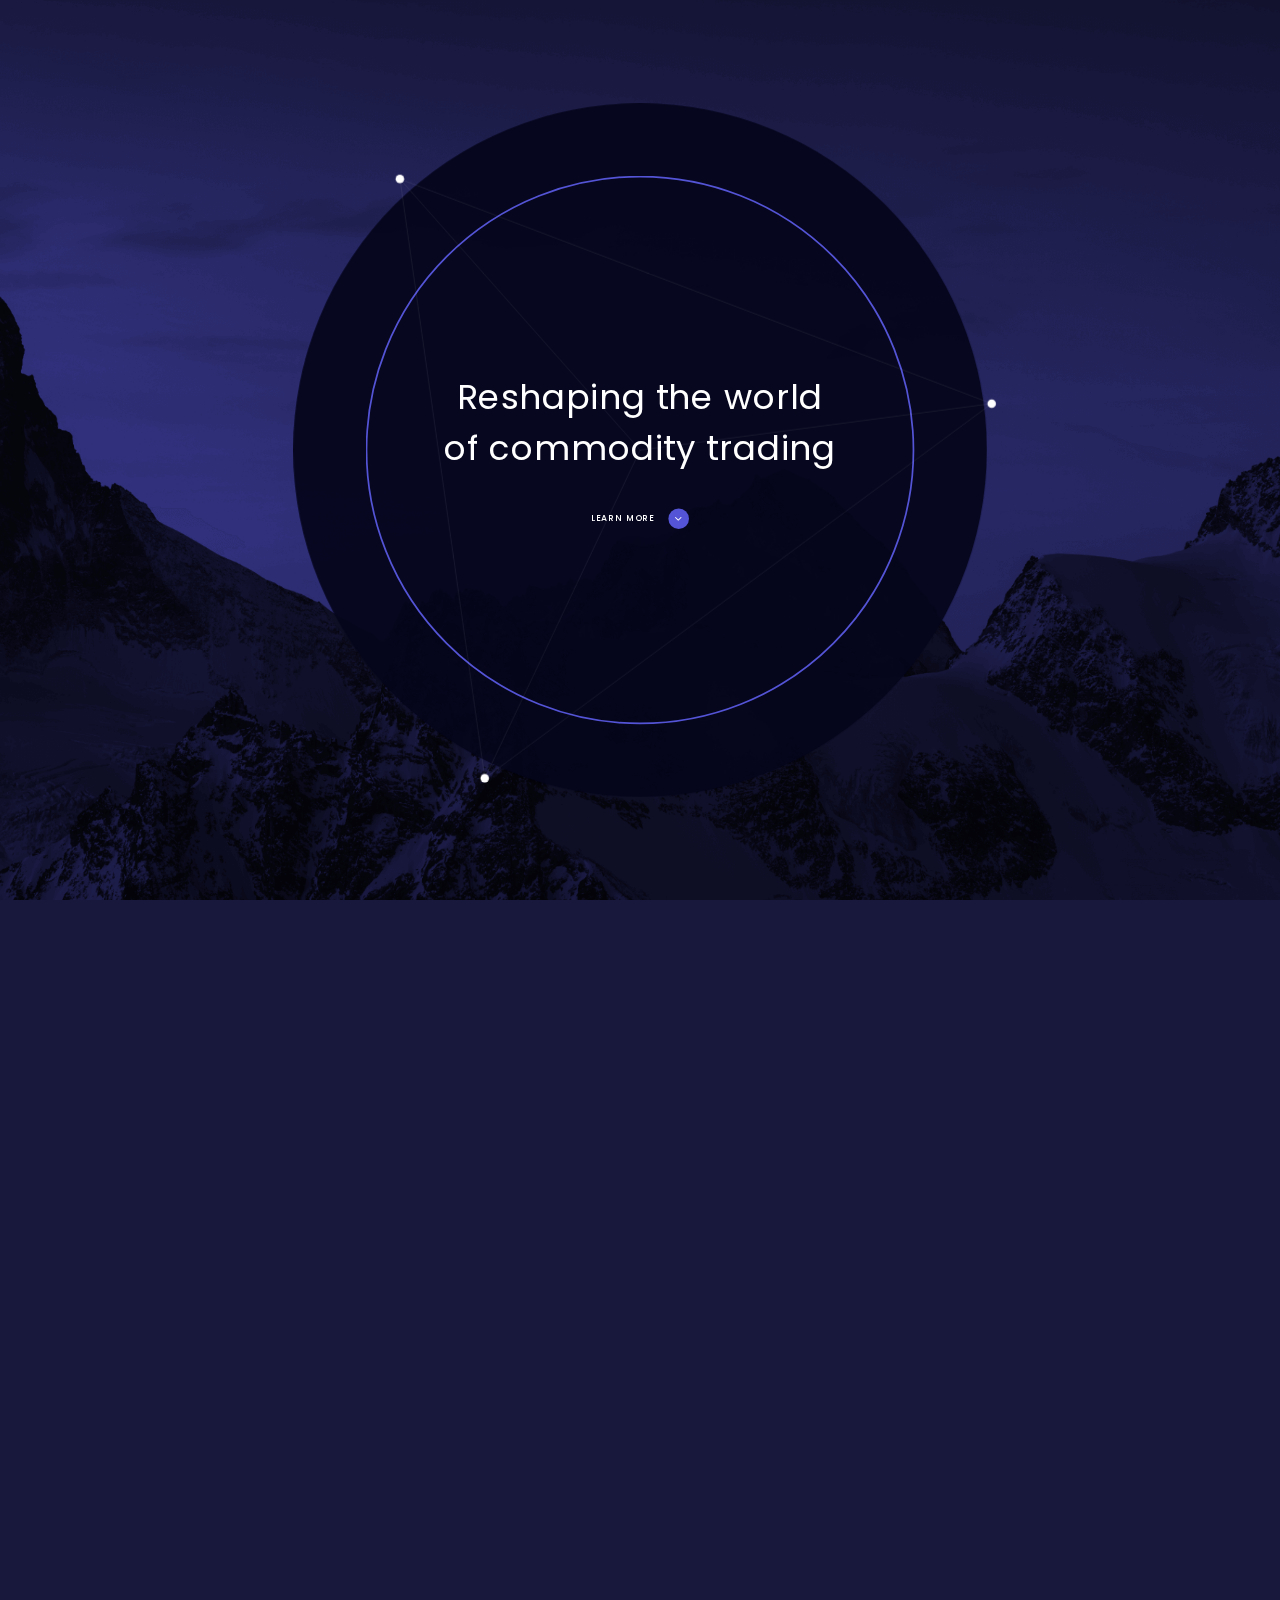
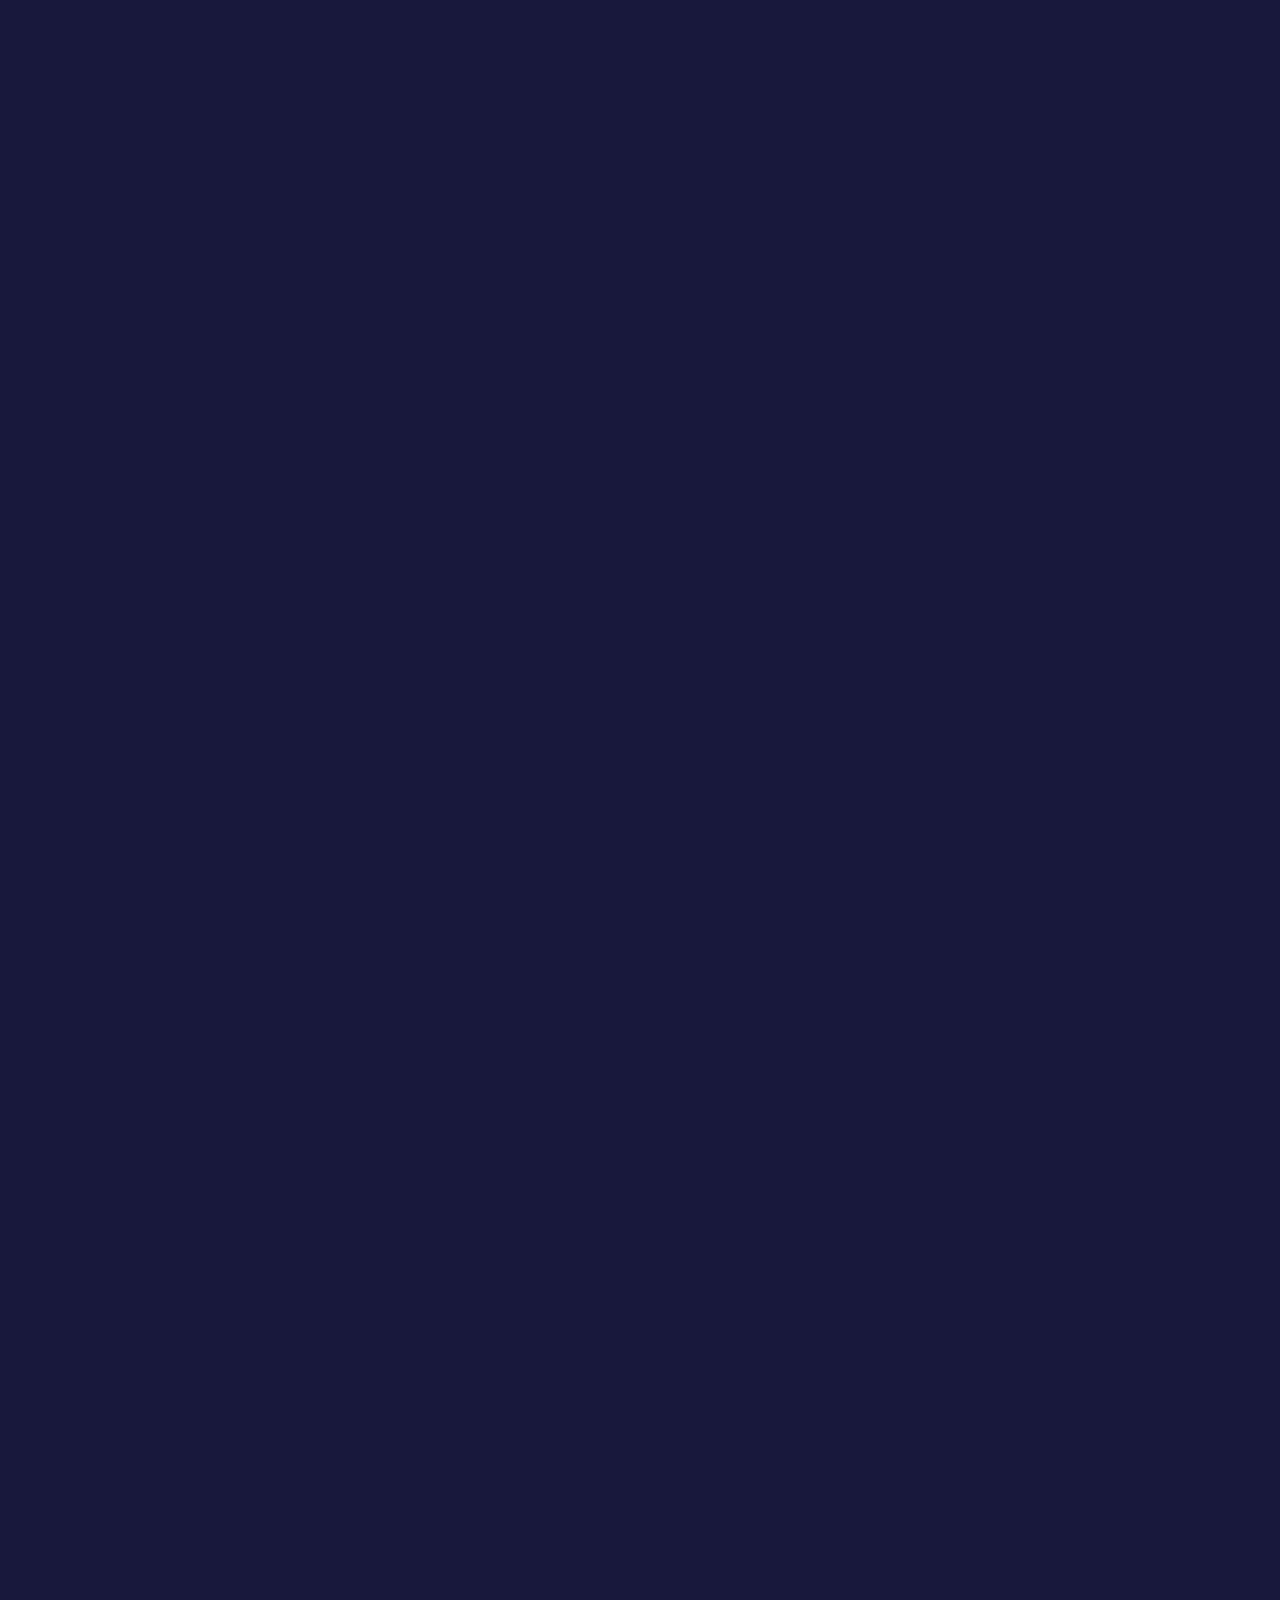
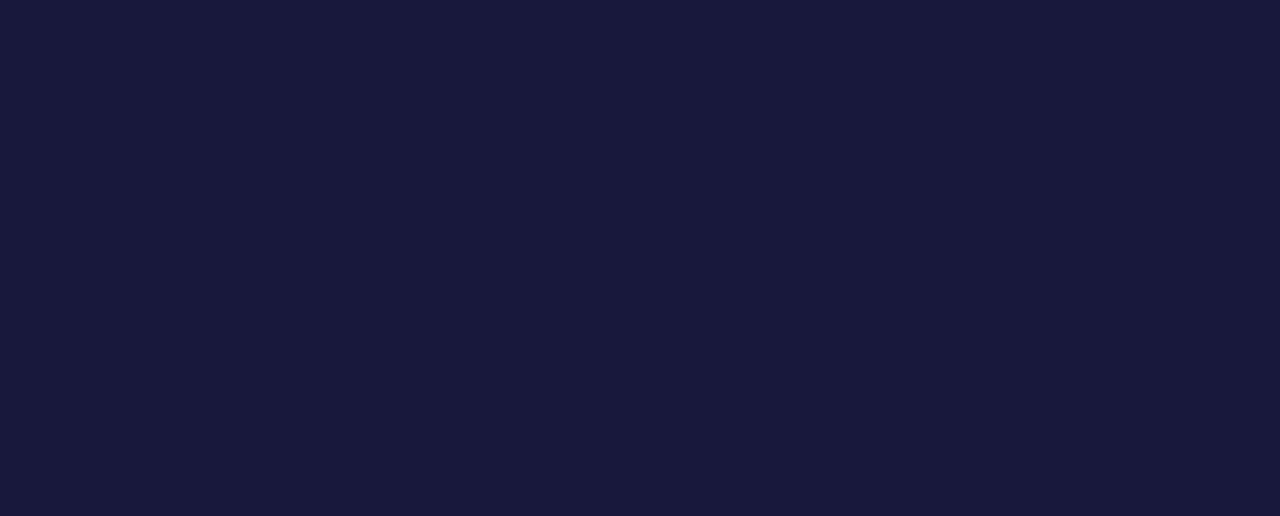
==== commit a7b2b9ac: "Fin" ====
--- a/index.html
+++ b/index.html
@@ -22,14 +22,14 @@
 		<div id="smooth-content">
 			<nav class="nav">
 				<div class="nav__logo">
-					<a href="/trisolaris/"><img src="@/../images/bg/logo.svg" alt="Trisolaris logo"></a>
+					<a href="./"><img src="@/../images/bg/logo.svg" alt="Trisolaris logo"></a>
 				</div>
 				<div class="nav__burger"></div>
 				<div class="nav__menu">
 
 					<a class="nav__menu__burger nav__menu__item nav__menu__item-active" href="./" role="button">What we do</a>
-					<a class="nav__menu__burger nav__menu__item" href="/trisolaris/about.html" role="button">Who we are</a>
-					<a class="nav__menu__burger nav__menu__button" href="/trisolaris/contact.html" role="button">
+					<a class="nav__menu__burger nav__menu__item" href="./about.html" role="button">Who we are</a>
+					<a class="nav__menu__burger nav__menu__button" href=".//contact.html" role="button">
 						<p>Contact</p>
 					</a>
 
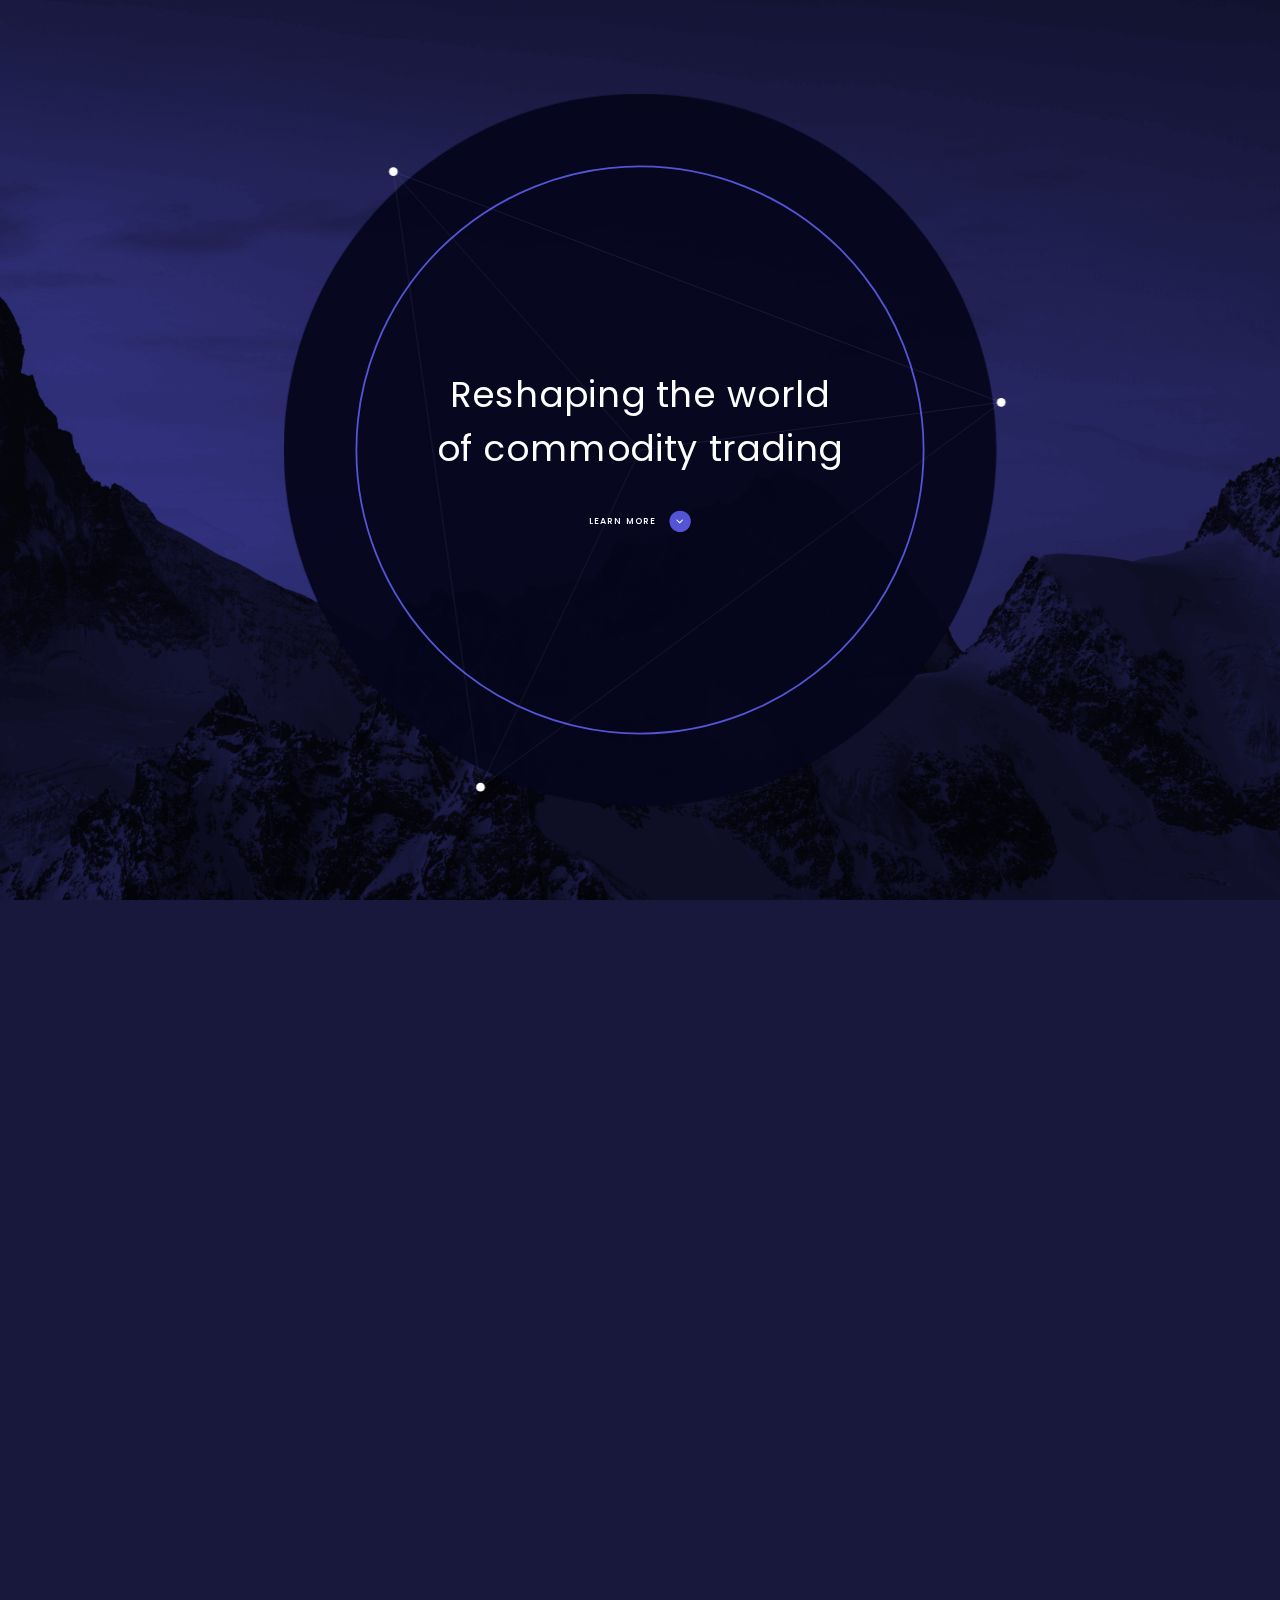
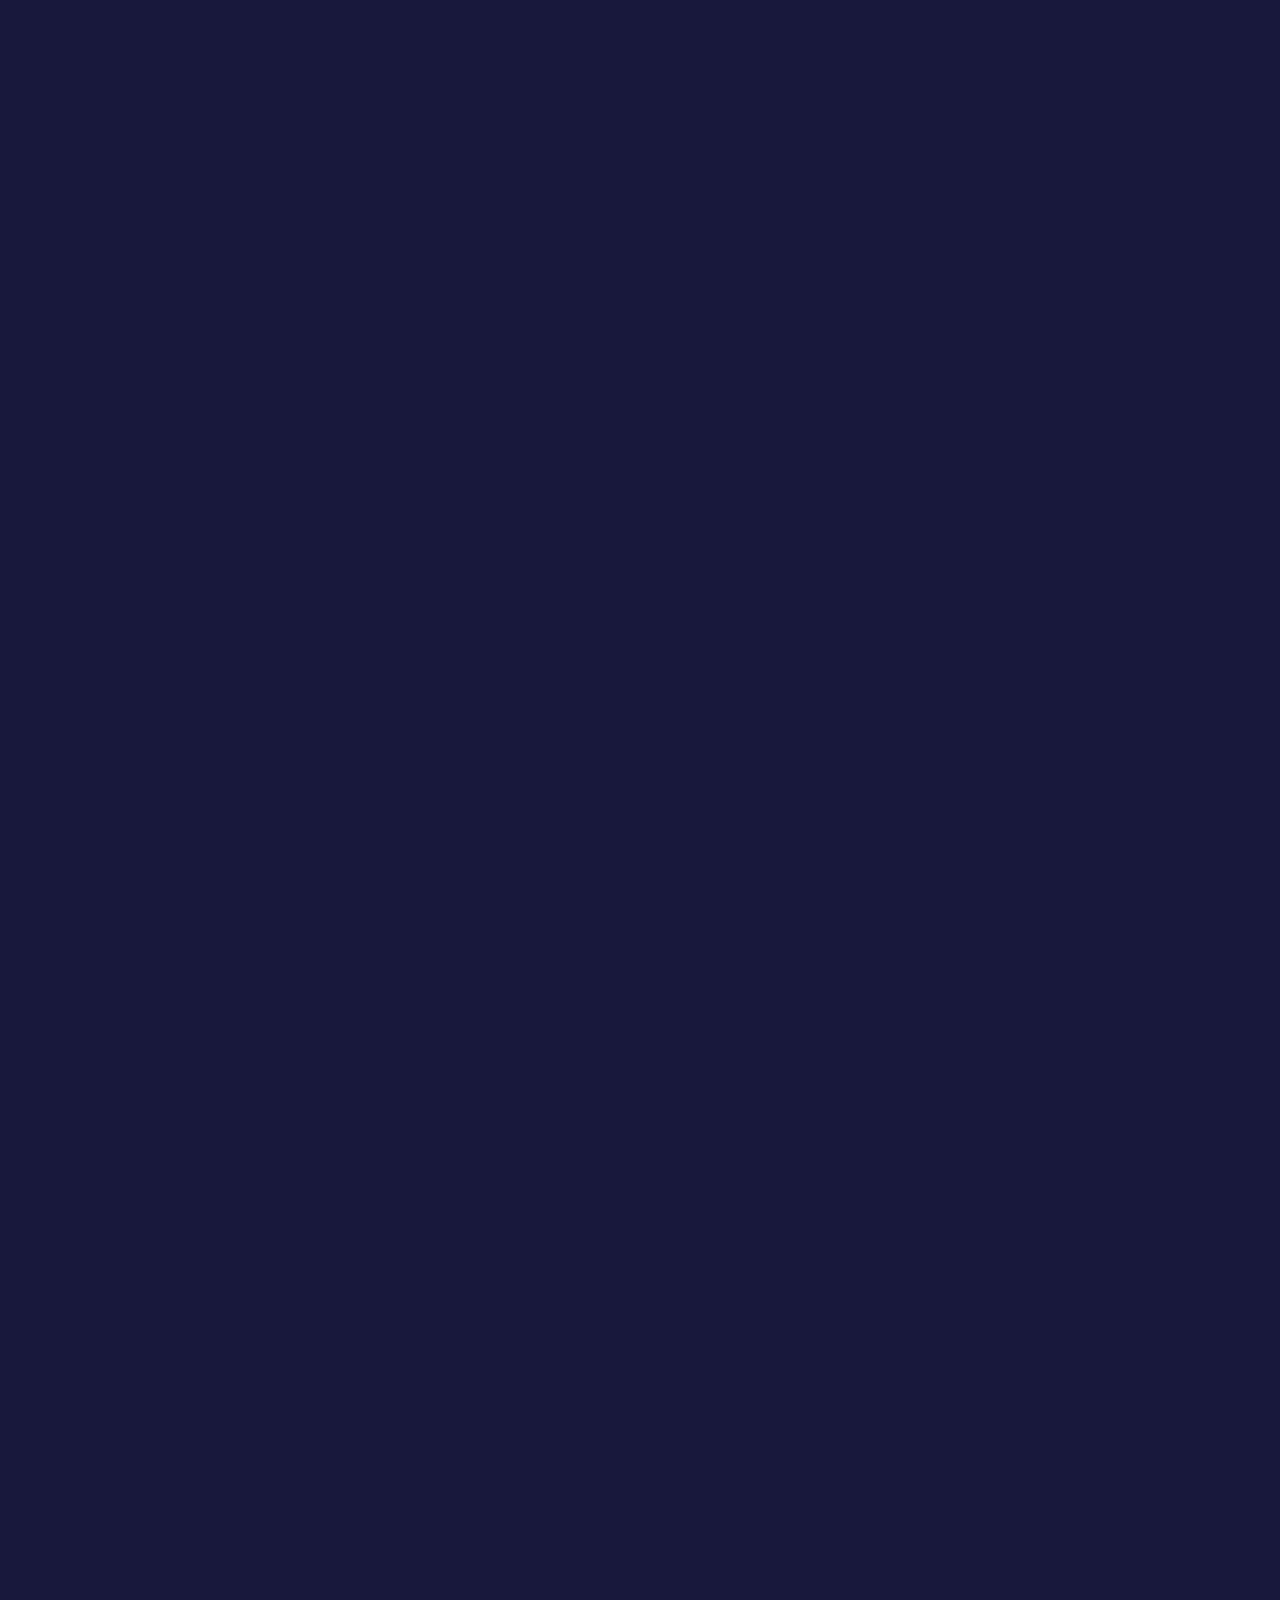
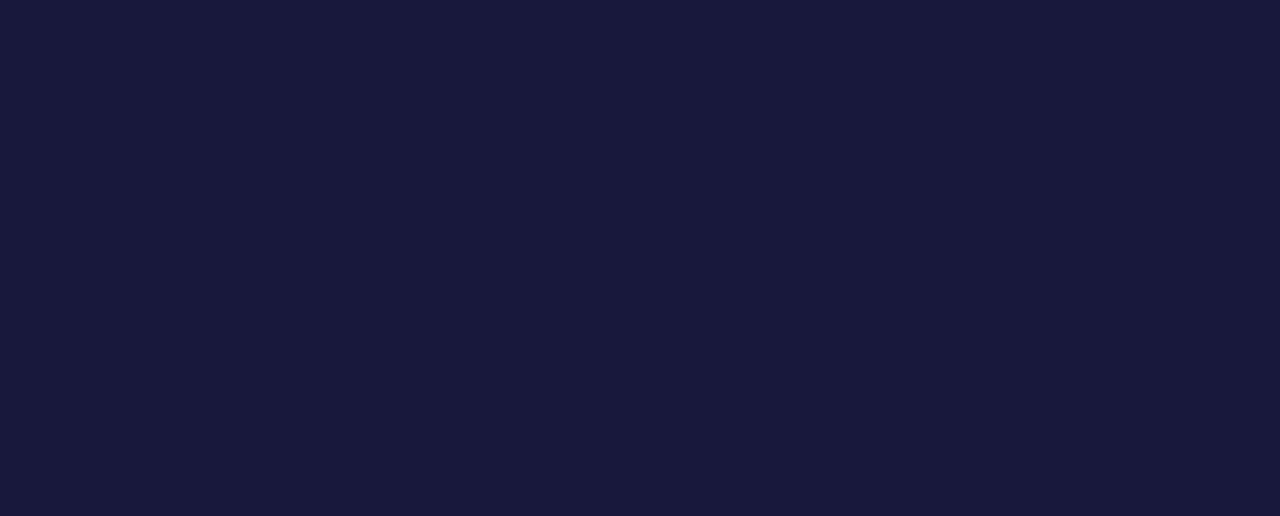
==== commit c1a65fe9: "><" ====
--- a/index.html
+++ b/index.html
@@ -108,7 +108,7 @@
 					<div class="white__secondText">
 						<div class="white__secondText__wrap">
 							<p>With a business model founded on innovation, risk management and diversification, TRISOLARIS has successfully become a leading energy trader, spanning 20+ markets across Europe and globally. Our trading portfolio includes electricity, gas and renewable energy products.</p>
-							<a href="/trisolaris/about.html" role="button" class="white__secondText__wrap__button">
+							<a href="./about.html" role="button" class="white__secondText__wrap__button">
 								<p>Who we are</p>
 								<div class="white__secondText__wrap__button__circle">
 									<svg width="6" height="8" viewBox="0 0 6 8" fill="none" xmlns="http://www.w3.org/2000/svg">
@@ -171,9 +171,9 @@
 					<div class="bottom__content__contacts container">
 						<div class="bottom__content__contacts__item">
 							<h4>Pages</h4>
-							<a class="bottom__content__contacts__item-underline" href="/trisolaris/" role="button">What we do</a>
-							<a class="bottom__content__contacts__item-underline" href="/trisolaris/about.html" role="button">Who we are</a>
-							<a class="bottom__content__contacts__item-underline" href="/trisolaris/contact.html" role="button">Contact</a>
+							<a class="bottom__content__contacts__item-underline" href="./" role="button">What we do</a>
+							<a class="bottom__content__contacts__item-underline" href="./about.html" role="button">Who we are</a>
+							<a class="bottom__content__contacts__item-underline" href="./contact.html" role="button">Contact</a>
 						</div>
 						<div class="bottom__content__contacts__item">
 							<h4>Company</h4>
@@ -188,7 +188,7 @@
 							<h4>Contact</h4>
 							<a href="tel:+41417401402" rel="noopener" role="button">Phone: +41 41 740 14 02</a>
 							<a href="mailto:info@trisolaris.ch" rel="noopener" role="button">E-mail: info@trisolaris.ch</a>
-							<a href="/trisolaris/" role="button">Web: www.trisolaris.ch</a>
+							<a href="./" role="button">Web: www.trisolaris.ch</a>
 						</div>
 						<!--
             <div class="bottom__content__contacts__item">
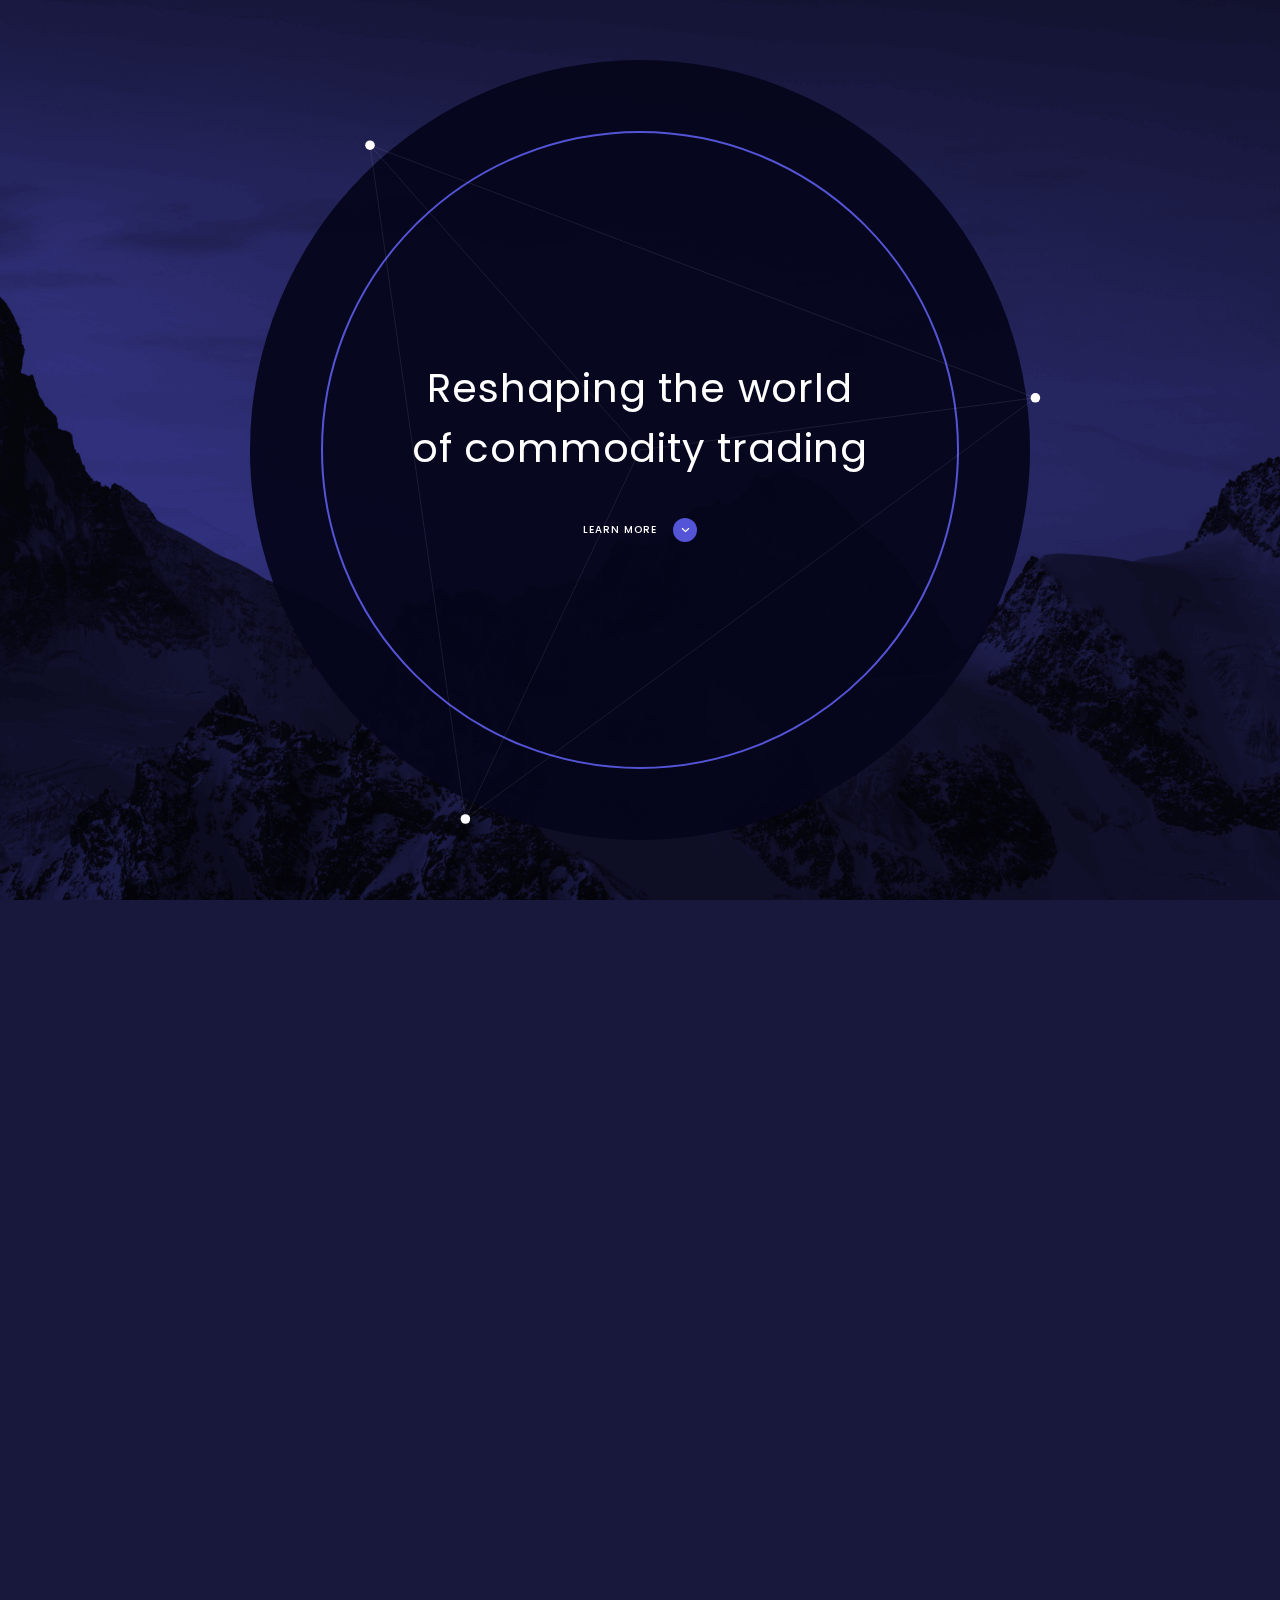
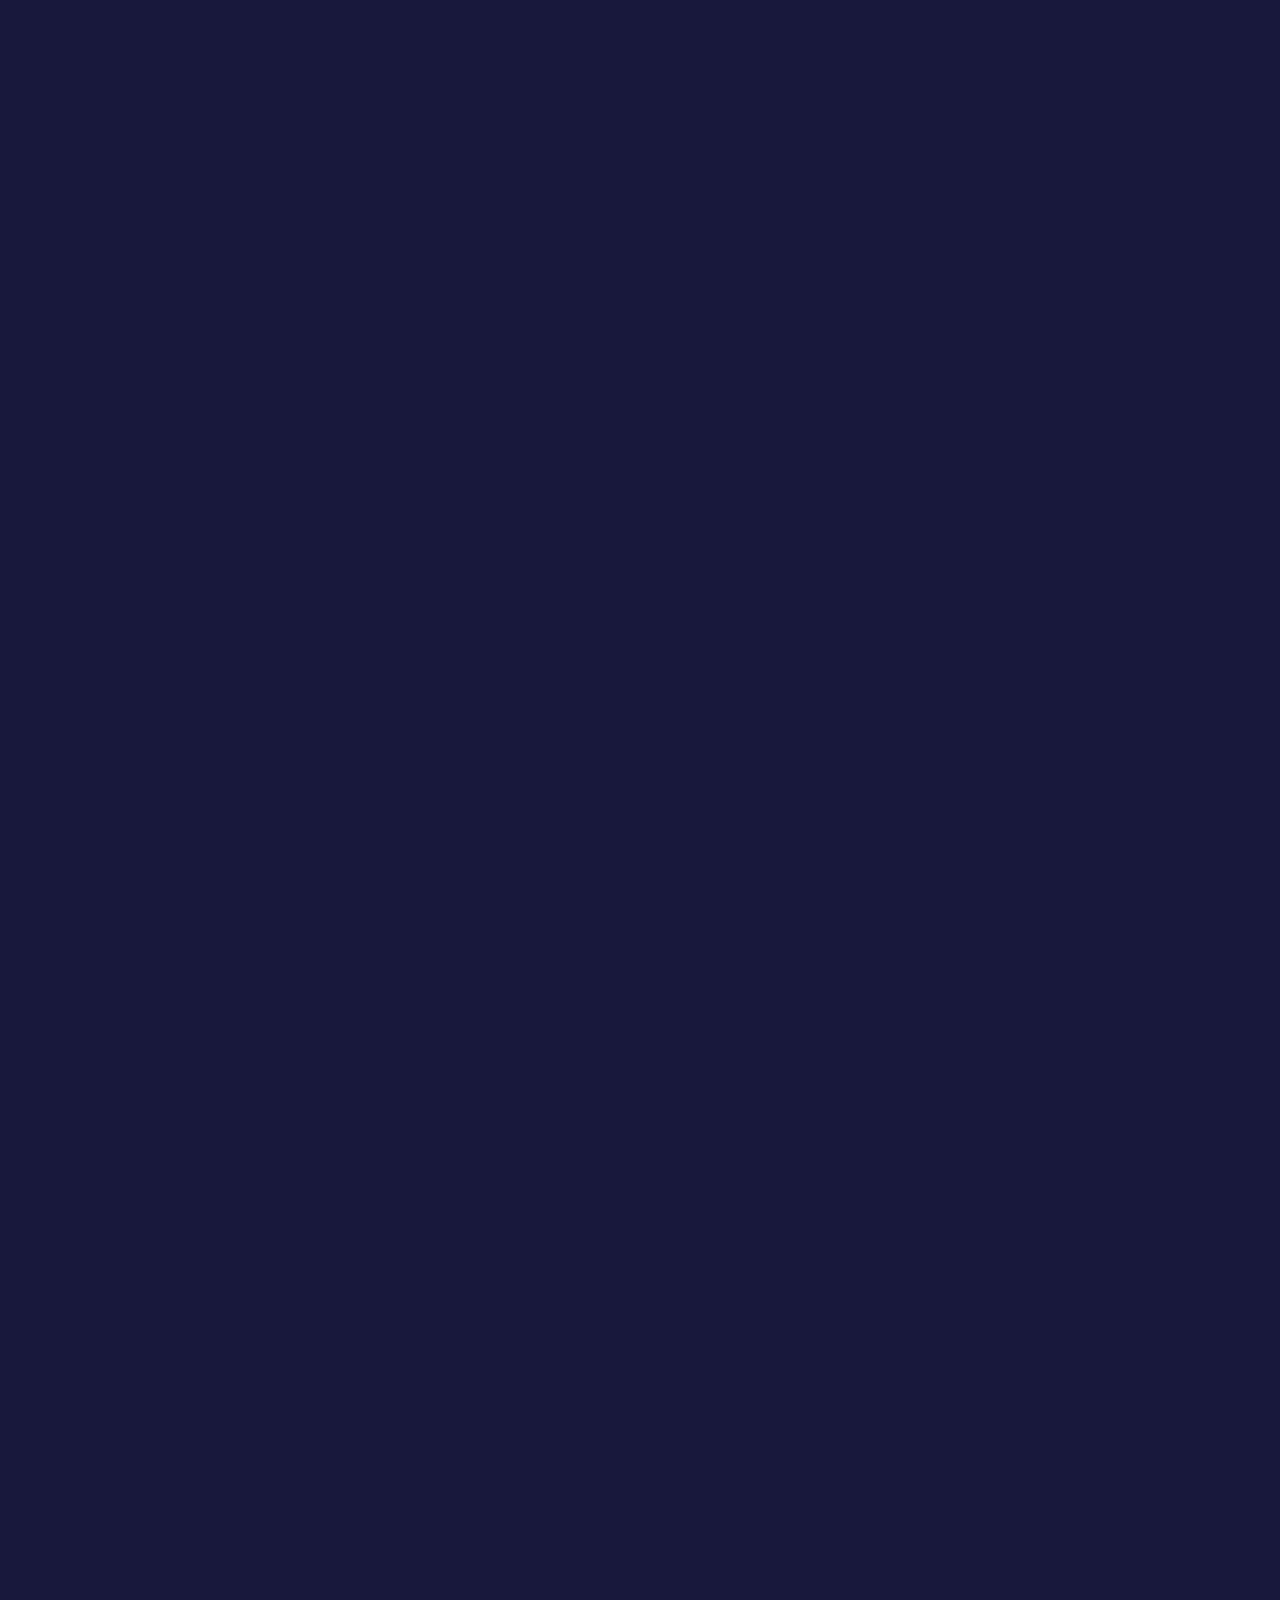
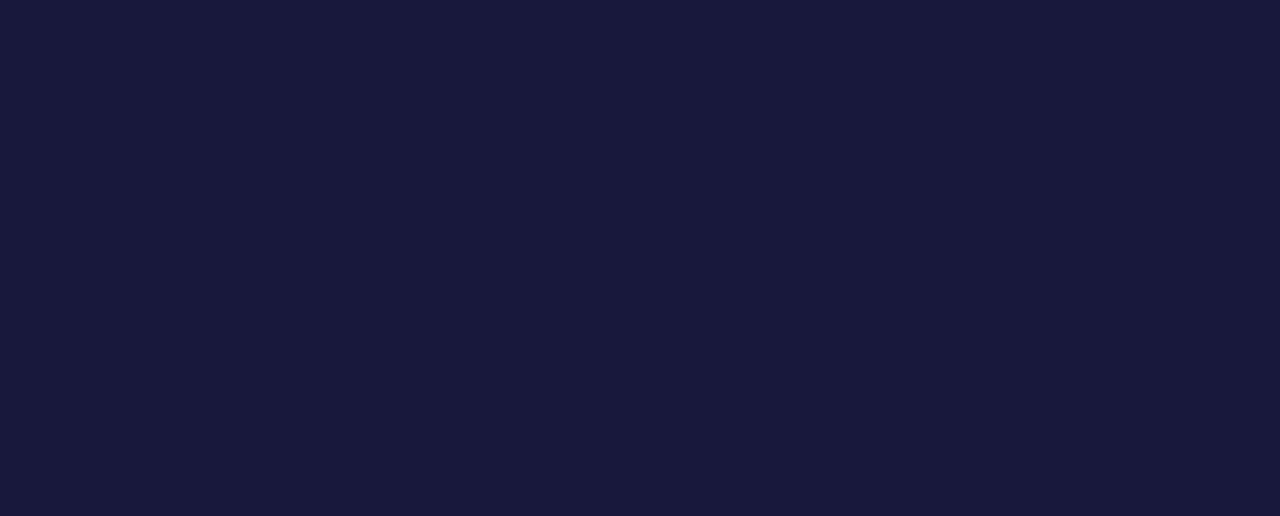
==== commit bee41251: "Live" ====
--- a/index.html
+++ b/index.html
@@ -29,7 +29,7 @@
 
 					<a class="nav__menu__burger nav__menu__item nav__menu__item-active" href="./" role="button">What we do</a>
 					<a class="nav__menu__burger nav__menu__item" href="./about.html" role="button">Who we are</a>
-					<a class="nav__menu__burger nav__menu__button" href=".//contact.html" role="button">
+					<a class="nav__menu__burger nav__menu__button" href="./contact.html" role="button">
 						<p>Contact</p>
 					</a>
 
@@ -212,7 +212,7 @@
 	<script type="text/js" src="js/ScrollSmoother.min.js"></script>
 	<script type="text/js" src="js/ScrollTrigger.min.js"></script>
 
-	<script src="js/scripts.js?202303142070"></script>
+	<script src="js/scripts.js?202303155833"></script>
 
 </body>
 
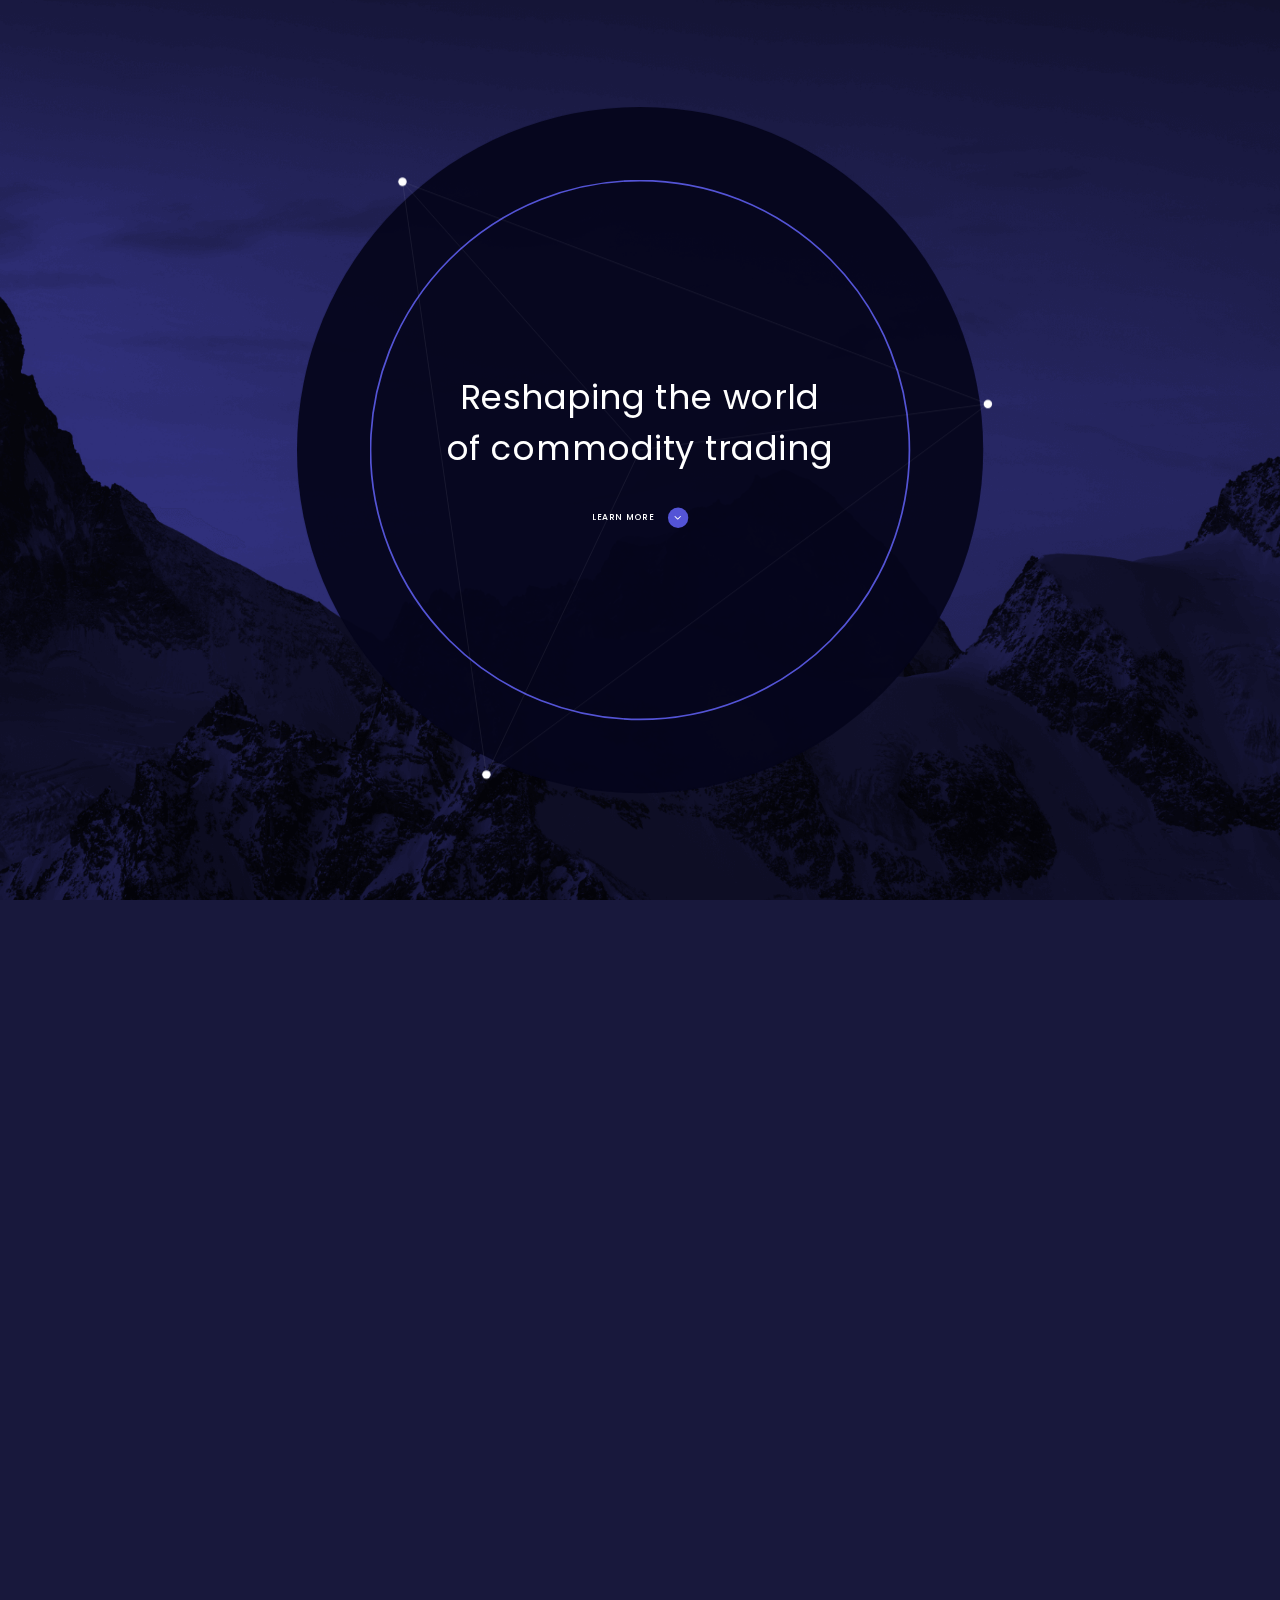
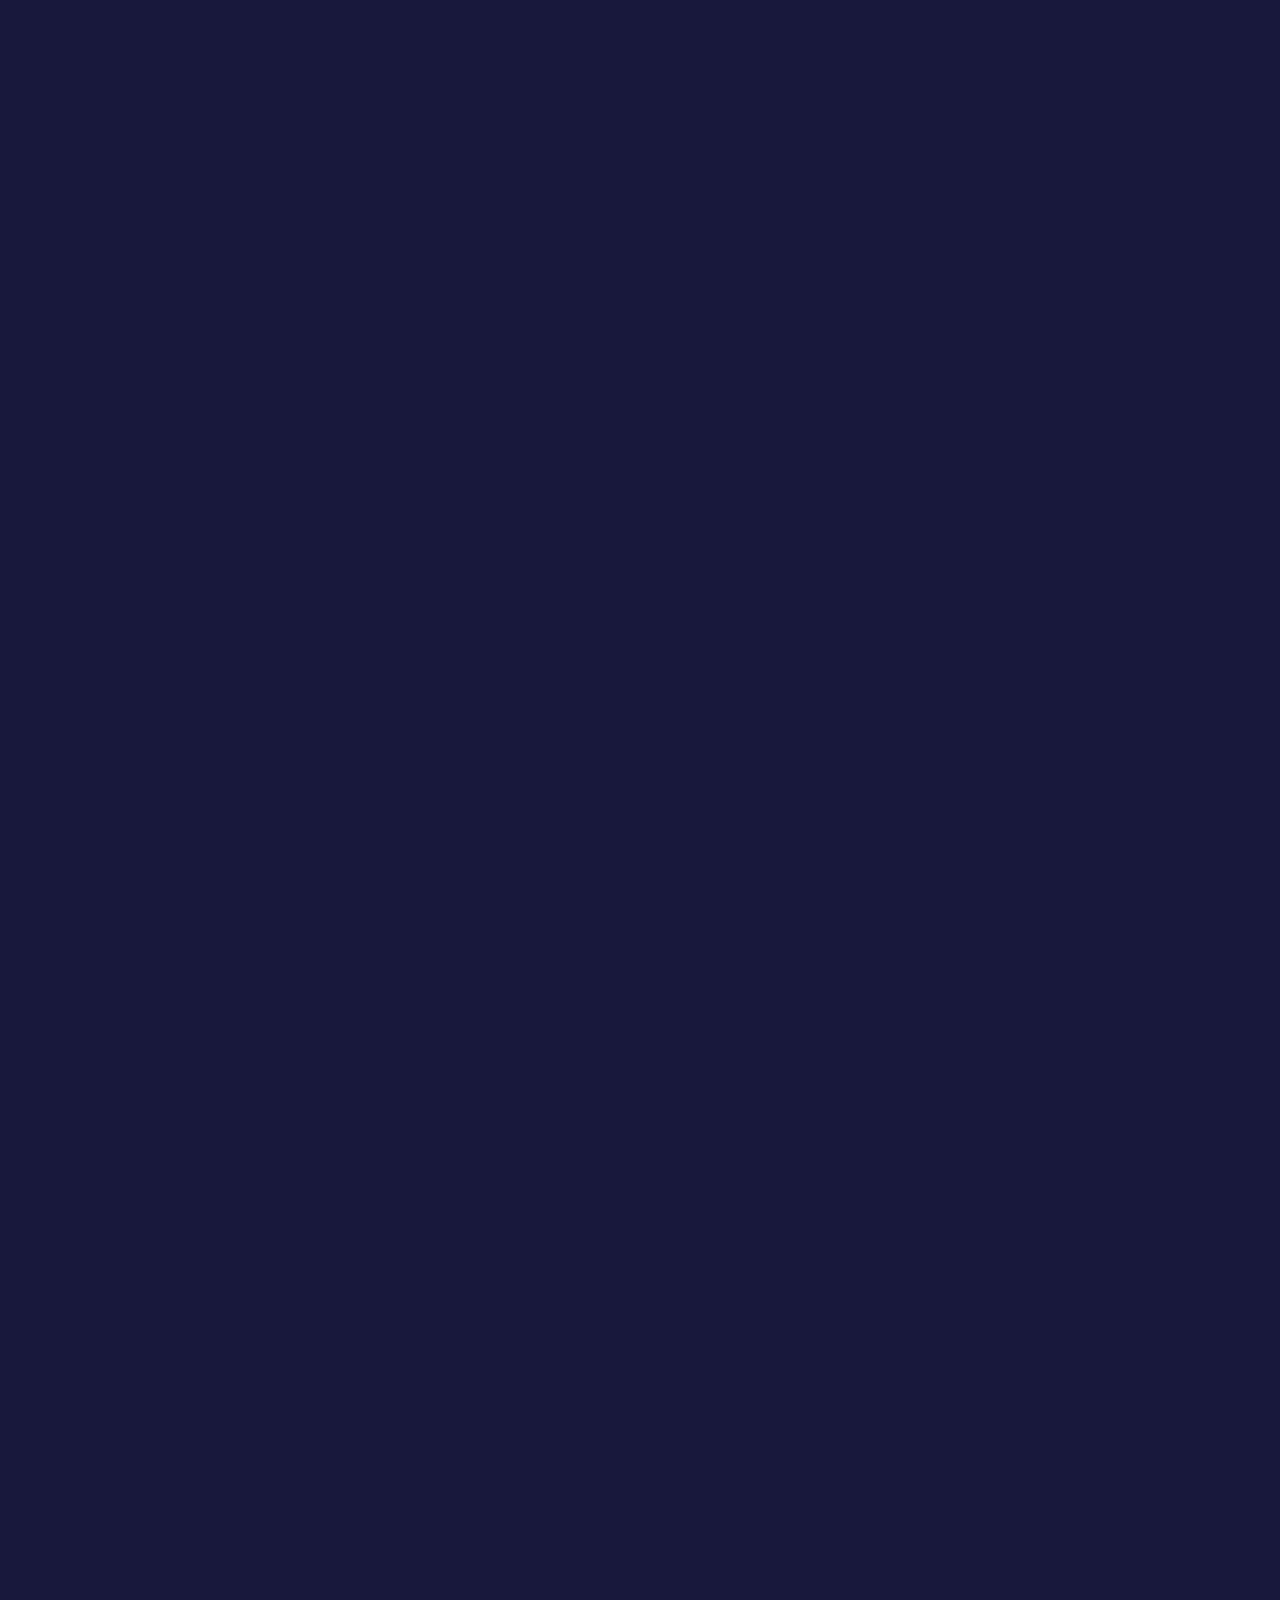
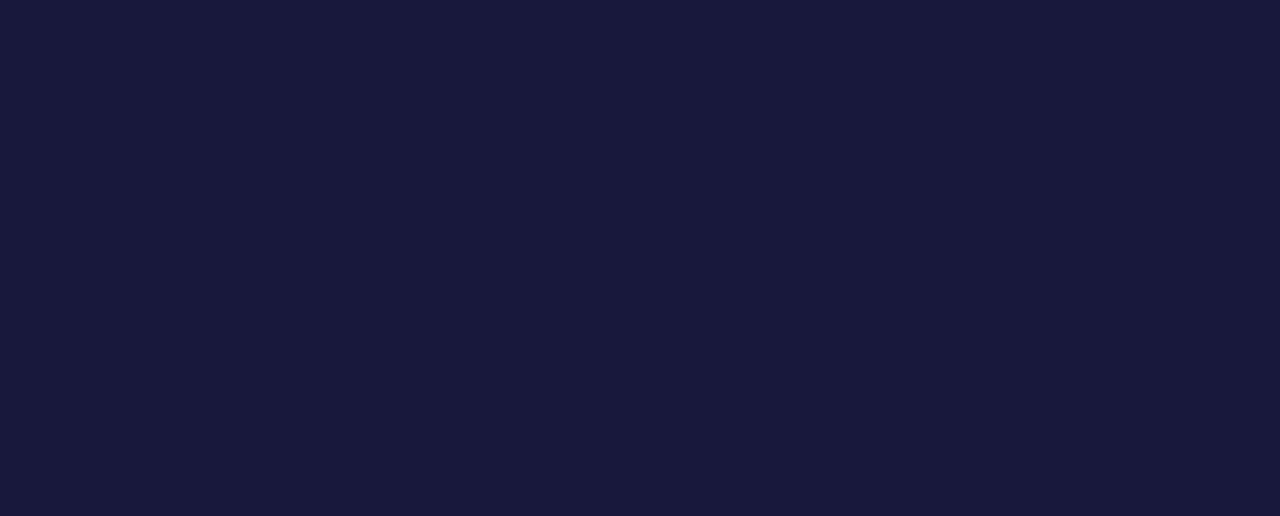
==== commit cade849a: "Share image" ====
--- a/index.html
+++ b/index.html
@@ -14,6 +14,11 @@
 	<link rel="mask-icon" href="images/content/favicon/safari-pinned-tab.svg" color="#5bbad5">
 	<meta name="msapplication-TileColor" content="#da532c">
 	<meta name="theme-color" content="#ffffff">
+
+	<meta property="og:image" content="@/../images/bg/Trisolaris_share_image.png">
+	<meta property="og:image:type" content="image/png">
+	<meta property="og:image:width" content="1920">
+	<meta property="og:image:height" content="1080">
 
 </head>
 
@@ -212,7 +217,7 @@
 	<script type="text/js" src="js/ScrollSmoother.min.js"></script>
 	<script type="text/js" src="js/ScrollTrigger.min.js"></script>
 
-	<script src="js/scripts.js?202303155833"></script>
+	<script src="js/scripts.js?202303215366"></script>
 
 </body>
 
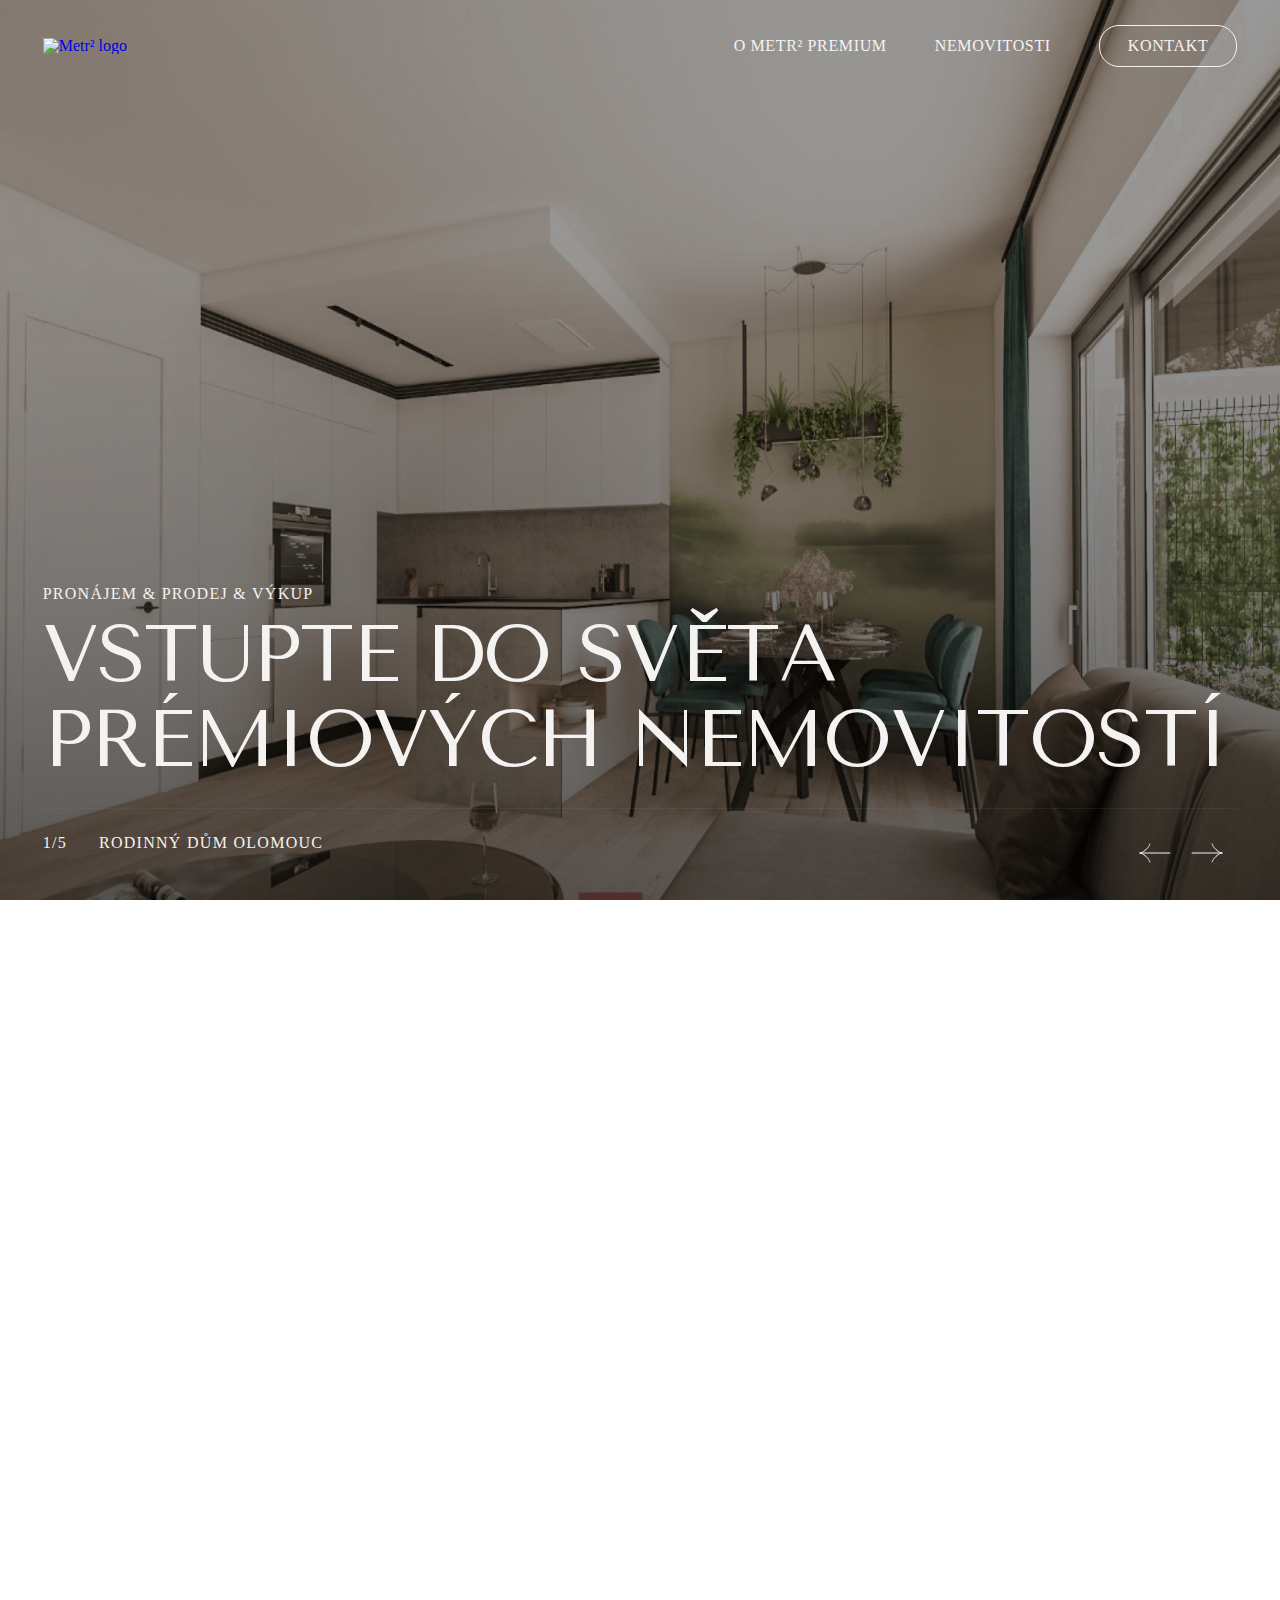
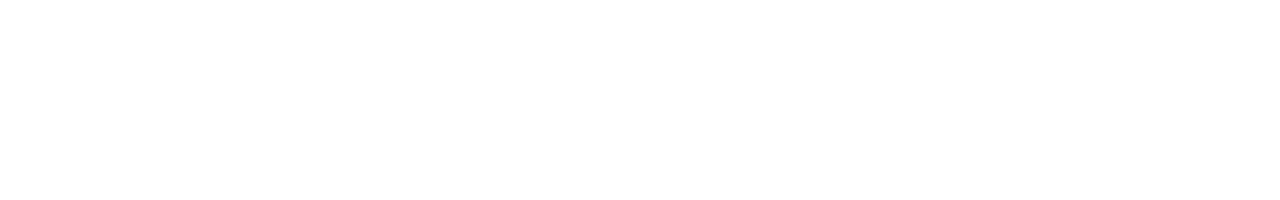
==== commit 86041a4f: "hero + nav" ====
--- a/index.html
+++ b/index.html
@@ -1,11 +1,11 @@
 <!DOCTYPE html>
-<html lang="en">
+<html lang="cz">
 
 <head>
 	<meta charset="UTF-8">
 	<meta name="viewport" content="width=device-width, initial-scale=1.0">
 	<link rel="stylesheet" href="style.css">
-	<title>Trisolaris</title>
+	<title>Metr&sup2; Premium</title>
 
 	<link rel="apple-touch-icon" sizes="180x180" href="images/content/favicon/apple-touch-icon.png">
 	<link rel="icon" type="image/png" sizes="32x32" href="images/content/favicon/favicon-32x32.png">
@@ -15,200 +15,59 @@
 	<meta name="msapplication-TileColor" content="#da532c">
 	<meta name="theme-color" content="#ffffff">
 
-	<meta property="og:image" content="@/../images/bg/Trisolaris_share_image.png">
+	<meta name="description" content="Metr&sup2; Premium">
+	<meta property="og:image" content="@/../images/bg/Metr2_share_image.png">
 	<meta property="og:image:type" content="image/png">
-	<meta property="og:image:width" content="1920">
-	<meta property="og:image:height" content="1080">
+	<meta property="og:image:width" content="1200">
+	<meta property="og:image:height" content="630">
 
 </head>
 
 <body>
+
 	<div id="smooth-wrapper" class="smooth-wrapper">
 		<div id="smooth-content">
-			<nav class="nav">
+			<nav class="nav container">
 				<div class="nav__logo">
-					<a href="./"><img src="@/../images/bg/logo.svg" alt="Trisolaris logo"></a>
+					<a href="./"><img src="@/../images/bg/LOGO.svg" alt="Metr&sup2; logo"></a>
 				</div>
 				<div class="nav__burger"></div>
 				<div class="nav__menu">
-
-					<a class="nav__menu__burger nav__menu__item nav__menu__item-active" href="./" role="button">What we do</a>
-					<a class="nav__menu__burger nav__menu__item" href="./about.html" role="button">Who we are</a>
+					<a class="nav__menu__burger nav__menu__item nav__menu__item-active" href="./" role="button">O Metr&sup2; Premium</a>
+					<a class="nav__menu__burger nav__menu__item" href="./about.html" role="button">Nemovitosti</a>
 					<a class="nav__menu__burger nav__menu__button" href="./contact.html" role="button">
-						<p>Contact</p>
+						<p>Kontakt</p>
 					</a>
-
 				</div>
 			</nav>
-			<div class="hero__bg">
-				<img class="hero__bg__img" src="@/../images/bg/bg.png" alt="Background mountains">
-			</div>
-			<div class="hero__shape">
-				<svg width="1000" height="1000" id="triangle" class="hero__shape__triangle" viewBox="0 0 1000 1000" fill="none" xmlns="http://www.w3.org/2000/svg">
-					<circle id="shape-circle-one" cx="50" cy="-8" r="8" fill="white" />
-					<circle id="shape-circle-two" cx="209" cy="1115" r="8" fill="white" />
-					<circle id="shape-circle-three" cx="1159" cy="413" r="8" fill="white" />
-					<path id="path0" fill="none" d="M50,-8 C-21.002,0 -243.507,291.715 -213.163,550.486 -182.819,809.256 100.374,1035.0835 198.771,1091.303 223.37,1105.3575 459.924,1184.331 612.457,1154.767 688.7235,1139.9845 936.232,1046.816 1068.738,889.833 1134.99,811.341 1195.242,615.643 1154.962,390.314 1132.80745,266.3825 967.846,-64.951 708.455,-153.488 591.7285,-193.33 408.84,-203.701 261.888,-157.644 141.654,-119.96 43.16235,-26.98255 50,-8 " />
-					<path id="path1" fill="none" d="M209,1115 C208,1166 448.372,1127.078 602.77,1134.302 631.07,1135.626 952.232,1066.816 1084.738,909.833 1150.99,831.341 1211.242,635.643 1170.962,410.314 1148.80745,286.3825 983.846,-44.951 724.455,-133.488 607.7285,-173.33 424.84,-183.701 277.888,-137.644 235.8061,-124.4546 -39.82,32.515 -76.111,203.66 -96.332,299.011 -136.26,493.222 -127.636,590.977 -107.51,819.071 185.619,1111.463 209,1115 " />
-					<path id="path2" fill="none" d="M1159,413 C1144.998,137.6 1046.667,44.815 971.444,-13.031 862.55,-96.77 524.297,-208.108 394.677,-168.029 258.5739,-125.945 144.519,-107.911 51.939,-7.191 -120,179.86 -212.99716,485.56531 -201.163,586.486 -170.819,845.256 112.374,1071.0835 210.771,1127.303 235.37,1141.3575 471.924,1220.331 624.457,1190.767 700.7235,1175.9845 948.232,1082.816 1080.738,925.833 1146.99,847.341 1164.423,747.945 1190.962,636.313 1201.739,590.979 1237.161,483.015 1159,413" />
-					<path id="shape-circle-line-onetwo" opacity="0.3" d="M50 -8L209 1115" stroke="white" stroke-width="0.5" />
-					<path id="shape-circle-line-onethree" opacity="0.3" d="M50 -8L1159 413" stroke="white" stroke-width="0.5" />
-					<path id="shape-circle-line-onecenter" opacity="0.3" d="M50 -8L500 500" stroke="white" stroke-width="0.5" />
-					<path id="shape-circle-line-twothree" opacity="0.3" d="M209 1115L1159 413" stroke="white" stroke-width="0.5" />
-					<path id="shape-circle-line-twocenter" opacity="0.3" d="M209 1115L500 500" stroke="white" stroke-width="0.5" />
-					<path id="shape-circle-line-threecenter" opacity="0.3" d="M1159 413L500 500" stroke="white" stroke-width="0.5" />
-
-					<circle id="shape-rect-one" cx=50 cy=-8 r="300" fill="transparent" />
-					<circle id="shape-rect-two" cx="209" cy="1115" r="300" fill="transparent" />
-					<circle id="shape-rect-three" cx="1159" cy="413" r="300" fill="transparent" />
-				</svg>
-			</div>
 			<section class="hero">
-				<div class="hero__content">
-					<div class="hero__content__circle">
-						<div class="hero__content__circle__ring">
-							<div class="hero__content__circle__ring__text">
-								<h1>Reshaping the world <br>of commodity trading</h1>
-								<a class="hero__content__circle__ring__text__action" href="" role="button">
-									<p>Learn More</p>
-									<div class="hero__content__circle__ring__text__action__button">
-										<svg width="9" height="6" viewBox="0 0 9 6" fill="none" xmlns="http://www.w3.org/2000/svg">
-											<path d="M8.0814 1.11123C7.97592 1.00812 7.83287 0.950195 7.68371 0.950195C7.53456 0.950195 7.39151 1.00812 7.28603 1.11123L4.50165 3.83373L1.71728 1.11123C1.61119 1.01104 1.4691 0.955604 1.32161 0.956857C1.17413 0.95811 1.03305 1.01595 0.928754 1.11793C0.824461 1.2199 0.765305 1.35785 0.764023 1.50206C0.762742 1.64627 0.819438 1.7852 0.921902 1.88893L4.10396 5.00028C4.20945 5.10339 4.3525 5.16131 4.50165 5.16131C4.65081 5.16131 4.79385 5.10339 4.89934 5.00028L8.0814 1.88893C8.18685 1.78579 8.24609 1.64592 8.24609 1.50008C8.24609 1.35424 8.18685 1.21437 8.0814 1.11123Z" fill="white" />
-										</svg>
-									</div>
-							</div>
+				<div class="hero__carousel">
+					<div class="hero__carousel__filter"></div>
+					<img src="@/../images/bg/hero1.png" alt="">
+				</div>
+				<div class="hero__content container">
+					<div class="hero__content__text">
+						<p>pronájem & prodej & výkup</p>
+						<h1>Vstupte do světa prémiových nemovitostí</h1>
+					</div>
+					<div class="hero__content__controls">
+						<div class="hero__content__controls__description">
+							<p class="hero__content__controls__number">1/5</p>
+							<p class="hero__content__controls__text">Rodinný dům Olomouc</p>
 						</div>
-					</div>
-					</a>
-				</div>
-			</section>
-			<section class="white">
-				<div class="white__wrap">
-					<div class="container white__firstText">
-						<div class="white__firstText__heading-wrap">
-							<h2 class="white-text-animation">Challenging today’s
-								<b><span><img class="imOne" src="@/../images/bg/1.png" alt=""><img class="imOne" src="@/../images/bg/2.png" alt=""><img class="imOne" src="@/../images/bg/3.png" alt=""><img class="imOne" src="@/../images/bg/4.png" alt="">
-									</span></b>
-								conventional operations in the energy markets &amp; ushering
-								<b><span><img class="imTwo" src="@/../images/bg/5.png" alt=""><img class="imTwo" src="@/../images/bg/6.png" alt=""><img class="imTwo" src="@/../images/bg/7.png" alt=""><img class="imTwo" src="@/../images/bg/8.png" alt="">
-									</span></b>
-								in the future of trading.
-							</h2>
-						</div>
-						<p>Drawing on sophisticated mathematical models and market expertise, TRISOLARIS transforms data into top-tier trading, with remarkable outcomes. We achieve this by steadily investing in cutting-edge technologies and carefully selecting the brightest minds to drive TRISOLARIS forward.</p>
-					</div>
-					<div class="white__pictures">
-						<div class="white__pictures__item">
-							<!-- <div class="white__pictures__item__overlay"></div> -->
-							<img src="@/../images/bg/left.png" alt="Factory">
-							<!-- <p>portfolio products</p> -->
-						</div>
-						<div class="white__pictures__item">
-							<img src="@/../images/bg/middle.png" alt="Power line">
-						</div>
-						<div class="white__pictures__item">
-							<img src="@/../images/bg/right.png" alt="Wind turbine">
-						</div>
-					</div>
-					<div class="white__secondText">
-						<div class="white__secondText__wrap">
-							<p>With a business model founded on innovation, risk management and diversification, TRISOLARIS has successfully become a leading energy trader, spanning 20+ markets across Europe and globally. Our trading portfolio includes electricity, gas and renewable energy products.</p>
-							<a href="./about.html" role="button" class="white__secondText__wrap__button">
-								<p>Who we are</p>
-								<div class="white__secondText__wrap__button__circle">
-									<svg width="6" height="8" viewBox="0 0 6 8" fill="none" xmlns="http://www.w3.org/2000/svg">
-										<path d="M1.11123 0.418599C1.00812 0.524083 0.950195 0.667131 0.950195 0.816286C0.950195 0.965441 1.00812 1.10849 1.11123 1.21397L3.83373 3.99835L1.11123 6.78272C1.01104 6.88881 0.955604 7.0309 0.956857 7.17839C0.95811 7.32587 1.01595 7.46695 1.11793 7.57125C1.2199 7.67554 1.35785 7.7347 1.50206 7.73598C1.64627 7.73726 1.7852 7.68056 1.88893 7.5781L5.00028 4.39604C5.10339 4.29055 5.16131 4.1475 5.16131 3.99835C5.16131 3.84919 5.10339 3.70615 5.00028 3.60066L1.88893 0.418599C1.78579 0.313146 1.64592 0.253906 1.50008 0.253906C1.35424 0.253906 1.21437 0.313146 1.11123 0.418599Z" fill="white" />
-									</svg>
-								</div>
-							</a>
+						<div class="hero__content__controls__arrows">
+							<button class="hero__content__controls__arrows__left">
+								<img src="@/../images/bg/arrow-left.svg" alt="Left button">
+							</button>
+							<button class="hero__conetnt__controls__arrows__right">
+								<img src="@/../images/bg/arrow-right.svg" alt="Right button">
+							</button>
 						</div>
 					</div>
 				</div>
 			</section>
-			<section class="text">
-				<div class="container text__content">
-					<div class="text__content__divider">
-						<p>Trisolaris</p>
-						<div class="text__content__divider__line"></div>
-					</div>
-					<h2 class="text-text-animation">Amplifying trading through our unmatched know-how</h2>
-					<p class="text__content__block">Every person at TRISOLARIS is motivated by curiosity and problem solving. So, it’s inevitable that, each day, we challenge the status quo.<br><br>
-						TRISOLARIS is made up of exceptional people from various disciplines of mathematics, physics, economics, chess or poker. The team supports each other by collectively sharing their insight and expertise in their respective fields. This encourages TRISOLARIS to re-examine data as a tool, broaden our impact for a sustainable future and help one another to discover trading opportunities beyond the horizon.<br><br>
-						TRISOLARIS supports the ever-growing shift from fossil fuels to renewable energy. It’s clear that technology plays a vital role in this transition, so our team uses forward-thinking approaches and tech-driven ideas to optimize energy outputs from renewable sources, like wind, water or solar energy.</p>
-					<div class="text__content__numbers">
-						<div class="text__content__numbers__double">
-							<div class="text__content__numbers__double__item">
-								<h1>20+</h1>
-								<p>markets across Europe and globally</p>
-							</div>
-							<div class="text__content__numbers__double__item">
-								<h1>30M+</h1>
-								<p>trades in the energy markets</p>
-							</div>
-						</div>
-						<div class="text__content__numbers__double">
-							<div class="text__content__numbers__double__item">
-								<h1>99%</h1>
-								<p>good time ratio on trading floor</p>
-							</div>
-							<div class="text__content__numbers__double__item">
-								<h1>20M+</h1>
-								<p>kg CO<sub>2</sub> equivalent footprint reduction</p>
-							</div>
-						</div>
-					</div>
-				</div>
-			</section>
-			<section class="bottom">
-				<div class="bottom__bg">
-					<div class="bottom__bg__overlay"></div>
-					<div class="bottom__bg__gradient"></div>
-					<img src="@/../images/bg/bg-bottom-nogap.png" alt="Background mountains">
-				</div>
-				<div class="bottom__circleWrap">
-					<div class="bottom__circleWrap__circle"></div>
-				</div>
-				<div class="bottom__content">
-					<div class="bottom__content__headline">
-						<img src="@/../images/bg/logo.svg" alt="Trisolaris logo">
-						<p>Reshaping the world<br> of commodity trading</p>
-					</div>
-					<div class="bottom__content__contacts container">
-						<div class="bottom__content__contacts__item">
-							<h4>Pages</h4>
-							<a class="bottom__content__contacts__item-underline" href="./" role="button">What we do</a>
-							<a class="bottom__content__contacts__item-underline" href="./about.html" role="button">Who we are</a>
-							<a class="bottom__content__contacts__item-underline" href="./contact.html" role="button">Contact</a>
-						</div>
-						<div class="bottom__content__contacts__item">
-							<h4>Company</h4>
-							<p>
-								Trisolaris AG<br>
-								Hinterbergstrasse 22<br>
-								6312 Steinhausen<br>
-								Switzerland<br>
-							</p>
-						</div>
-						<div class="bottom__content__contacts__item">
-							<h4>Contact</h4>
-							<a href="tel:+41417401402" rel="noopener" role="button">Phone: +41 41 740 14 02</a>
-							<a href="mailto:info@trisolaris.ch" rel="noopener" role="button">E-mail: info@trisolaris.ch</a>
-							<a href="./" role="button">Web: www.trisolaris.ch</a>
-						</div>
-						<!--
-            <div class="bottom__content__contacts__item">
-                <h4>Social media</h4>
-                <a class="bottom__content__contacts__item-underline" href="" role="button">Linkedin</a>
-                <a class="bottom__content__contacts__item-underline" href="" role="button">Instagram</a>
-                <a class="bottom__content__contacts__item-underline" href="" role="button">Twitter</a>
-                <a class="bottom__content__contacts__item-underline" href="" role="button">Facebook</a>
-            </div>
-            -->
-					</div>
-					<div class="bottom__content__copyright">
-						<p>© 2023, Trisolaris AG. All rights reserved.</p>
-					</div>
-				</div>
+			<section class="about">
+
 			</section>
 		</div>
 	</div>
@@ -216,9 +75,7 @@
 	<script type="text/js" src="js/vendor/gsap.min.js"></script>
 	<script type="text/js" src="js/ScrollSmoother.min.js"></script>
 	<script type="text/js" src="js/ScrollTrigger.min.js"></script>
-
-	<script src="js/scripts.js?202303215366"></script>
-
+	<script src="js/scripts.js?20230509073"></script>
 </body>
 
 </html>--- a/style.css
+++ b/style.css
@@ -1,2 +1,2 @@
-:root{--space-cadet-color:#212140;--rich-black-color:#11111c;--delft-blue-color:#30384e;--powder-blue-color:#a6b0c9;--iris-color:#5454d6;--iris-color-hover:#2f2fae;--periwinkle-color:#bdbdef;--magnolia-color:#efeffb;--battleship-grey-color:#999;--timberwolf-color:#d6d6d6;--white-color:#fff;--bg-color:#18183c}.container{width:100%;max-width:83.125rem;margin:0 auto;-webkit-box-sizing:border-box;box-sizing:border-box}@font-face{font-family:Poppins-Medium;font-style:Medium;src:url(fonts/Poppins/Poppins-Medium.ttf)}@font-face{font-family:Poppins-Light;font-style:Light;src:url(fonts/Poppins/Poppins-Light.ttf)}@font-face{font-family:Poppins;font-style:normal;src:url(fonts/Poppins/Poppins-Regular.ttf)}a,abbr,acronym,address,applet,article,aside,audio,b,big,blockquote,body,canvas,caption,center,cite,code,dd,del,details,dfn,div,dl,dt,em,embed,fieldset,figcaption,figure,footer,form,h1,h2,h3,h4,h5,h6,header,hgroup,html,i,iframe,img,ins,kbd,label,legend,li,mark,menu,nav,object,ol,output,p,pre,q,ruby,s,samp,section,small,span,strike,strong,summary,table,tbody,td,tfoot,th,thead,time,tr,tt,u,ul,var,video{margin:0;padding:0;border:0;font-size:100%;font:inherit;vertical-align:baseline;text-decoration:none}article,aside,details,figcaption,figure,footer,header,hgroup,menu,nav,section{display:block}body{line-height:1;background-color:var(--bg-color)}ol,ul{list-style:none}blockquote,q{quotes:none}blockquote:after,blockquote:before,q:after,q:before{content:"";content:none}table{border-collapse:collapse;border-spacing:0}button,input,select,textarea{padding:0;background:none;border:none;border-radius:0;outline:none;-webkit-appearance:none;-moz-appearance:none;appearance:none}body{position:relative}.split-line-white{background:-webkit-gradient(linear,left top,right top,color-stop(50%,var(--white-color)),color-stop(50%,transparent));background:linear-gradient(90deg,var(--white-color) 50%,transparent 0);background-size:200%;background-position-x:100%;-webkit-background-clip:text;background-clip:text}.split-line-iris{background:-webkit-gradient(linear,left top,right top,color-stop(50%,var(--iris-color)),color-stop(50%,transparent));background:linear-gradient(90deg,var(--iris-color) 50%,transparent 0);background-size:200%;background-position-x:100%;-webkit-background-clip:text;background-clip:text}.nav{position:absolute;display:-webkit-box;display:-ms-flexbox;display:flex;-webkit-box-align:center;-ms-flex-align:center;align-items:center;-webkit-box-pack:justify;-ms-flex-pack:justify;justify-content:space-between;width:calc(100% - 5rem);padding:2rem 2.5rem 0;z-index:9999;-webkit-transform:translateY(-12.5rem);transform:translateY(-12.5rem);pointer-events:none}.nav__logo{width:1.125rem;pointer-events:all}.nav__logo img{width:11.0625rem;height:1.125rem}.nav__burger{pointer-events:all}.nav__burger-active:before{rotate:45deg}.nav__burger-active:after{rotate:-45deg}.nav__menu{pointer-events:all;display:-webkit-box;display:-ms-flexbox;display:flex;-webkit-box-align:center;-ms-flex-align:center;align-items:center;gap:3rem}.nav__menu__item-active:after{width:100%!important}.nav__menu__item{font-family:Poppins-Medium;font-style:normal;font-weight:500;font-size:0.875rem;line-height:1.75rem;color:var(--white-color);text-align:center;letter-spacing:.08em;-webkit-font-feature-settings:"liga" off;font-feature-settings:"liga" off;text-transform:uppercase;cursor:pointer}.nav__menu__item:after{content:"";height:0.125rem;background-color:#fff;width:0;display:inherit;-webkit-transition:width .3s ease-out;transition:width .3s ease-out}.nav__menu__button{background-color:var(--iris-color);border-radius:37.5rem;cursor:pointer;-webkit-transition:background-color .3s ease-out;transition:background-color .3s ease-out}.nav__menu__button p{padding:0.875rem 2rem;font-family:Poppins-Medium;font-style:normal;font-weight:500;font-size:0.875rem;line-height:1.75rem;color:var(--white-color);text-transform:uppercase}.hero__bg{position:absolute;width:100%;height:170vh;overflow:hidden;z-index:-1}.hero__bg img{display:block;width:100%;height:100%;-o-object-fit:cover;object-fit:cover;-o-object-position:center top;object-position:center top}.hero__shape{position:absolute;width:100%;height:100vh;display:-webkit-box;display:-ms-flexbox;display:flex;-webkit-box-align:center;-ms-flex-align:center;align-items:center;-webkit-box-pack:center;-ms-flex-pack:center;justify-content:center;-ms-flex-negative:0;flex-shrink:0;top:0;z-index:3}.hero__shape svg{width:100%;height:50rem;-ms-flex-negative:0;flex-shrink:0;scale:0;overflow:visible}.hero{width:100vw;height:100vh;position:relative;overflow:hidden}.hero__content{width:100%;height:100%;overflow:hidden}.hero__content,.hero__content__circle{display:-webkit-box;display:-ms-flexbox;display:flex;-webkit-box-pack:center;-ms-flex-pack:center;justify-content:center;-webkit-box-align:center;-ms-flex-align:center;align-items:center}.hero__content__circle{width:calc(100vh - 7.5rem);height:calc(100vh - 7.5rem);min-width:38.75rem;min-height:38.75rem;margin:3.75rem 0;-ms-flex-negative:0;flex-shrink:0;border-radius:100%;background:rgba(5,5,27,.9450980392);scale:0}.hero__content__circle__ring{margin:9.375%;height:81.25%;width:81.25%;-ms-flex-negative:0;flex-shrink:0;border-radius:100%;border:0.125rem solid var(--iris-color);scale:.7}.hero__content__circle__ring,.hero__content__circle__ring__text{display:-webkit-box;display:-ms-flexbox;display:flex;-webkit-box-pack:center;-ms-flex-pack:center;justify-content:center;-webkit-box-align:center;-ms-flex-align:center;align-items:center}.hero__content__circle__ring__text{z-index:3;-webkit-box-orient:vertical;-webkit-box-direction:normal;-ms-flex-direction:column;flex-direction:column}.hero__content__circle__ring__text h1{font-family:Poppins;font-style:normal;font-weight:400;font-size:3.5rem;line-height:4.5rem;font-size:5.186vh;line-height:6.668vh;text-align:center;color:var(--white-color);padding-bottom:2.5rem;letter-spacing:.02em}.hero__content__circle__ring__text__action{display:-webkit-box;display:-ms-flexbox;display:flex;gap:1rem;cursor:pointer}.hero__content__circle__ring__text__action p{font-family:Poppins-Medium;font-style:normal;font-weight:500;font-size:0.875rem;line-height:1.75rem;color:var(--white-color);letter-spacing:.1em;-webkit-font-feature-settings:"liga" off;font-feature-settings:"liga" off;text-transform:uppercase}.hero__content__circle__ring__text__action__button{background-color:var(--iris-color);-webkit-transition:background-color .3s ease-out;transition:background-color .3s ease-out;width:1.75rem;height:1.75rem;border-radius:3.75rem;display:-webkit-box;display:-ms-flexbox;display:flex;-webkit-box-pack:center;-ms-flex-pack:center;justify-content:center;-webkit-box-align:center;-ms-flex-align:center;align-items:center}.white__wrap{border-radius:2rem;background-color:var(--white-color);overflow:hidden;padding-top:16.25rem;position:relative;z-index:10;-webkit-transform-origin:50% 80%;transform-origin:50% 80%}.white__firstText__heading-wrap{max-width:67.5rem}.white__firstText__heading-wrap h2{font-family:Poppins;font-style:normal;font-weight:400;font-size:3.25rem;line-height:4.625rem;letter-spacing:.02em;color:rgba(84,84,214,.2);display:inline}.white__firstText__heading-wrap span{position:relative;vertical-align:bottom;display:inline-block;width:7.3125rem;height:4.375rem}.white__firstText__heading-wrap img{display:inline;vertical-align:bottom;position:absolute;opacity:0}.white__firstText p{font-family:Poppins-Light;font-style:normal;font-weight:300;font-size:1rem;line-height:2rem;letter-spacing:.04em;max-width:56.875rem;padding-top:2.5rem;color:var(--space-cadet-color);opacity:.8}.white__pictures{display:-webkit-box;display:-ms-flexbox;display:flex;gap:1.5rem;padding:12.5rem 2.25rem 0}.white__pictures__item{position:relative;width:100%;height:100%}.white__pictures__item__overlay{background-color:var(--iris-color);mix-blend-mode:overlay;width:100%;height:100%}.white__pictures__item__overlay,.white__pictures__item p{cursor:pointer;position:absolute;opacity:0;-webkit-transition:opacity .3s ease-out;transition:opacity .3s ease-out}.white__pictures__item p{font-family:Poppins-Medium;font-style:normal;font-weight:500;font-size:1rem;line-height:1.75rem;letter-spacing:.1em;text-transform:uppercase;-webkit-font-feature-settings:"liga" off;font-feature-settings:"liga" off;bottom:2rem;left:2.5rem;color:#00f}.white__pictures__item img{width:100%;height:100%}.white__secondText{padding-top:11.25rem;padding-right:4.5rem;padding-bottom:16.25rem}.white__secondText__wrap{padding-left:36%;max-width:56.875rem}.white__secondText__wrap p{font-family:Poppins-Light;font-style:normal;font-weight:300;font-size:1rem;line-height:2rem;letter-spacing:.04em;max-width:56.875rem;color:var(--space-cadet-color);opacity:.8}.white__secondText__wrap__button{width:-webkit-fit-content;width:-moz-fit-content;width:fit-content;cursor:pointer;display:-webkit-box;display:-ms-flexbox;display:flex;-webkit-box-align:baseline;-ms-flex-align:baseline;align-items:baseline}.white__secondText__wrap__button p{font-family:Poppins-Medium;font-style:normal;font-weight:500;font-size:0.875rem;line-height:1.75rem;letter-spacing:.1em;margin-top:3rem;padding-right:1rem;text-transform:uppercase;color:var(--iris-color)}.white__secondText__wrap__button__circle{background-color:var(--iris-color);-webkit-transition:background-color .3s ease-out;transition:background-color .3s ease-out;width:1.75rem;height:1.75rem;border-radius:3.75rem;display:-webkit-box;display:-ms-flexbox;display:flex;-webkit-box-pack:center;-ms-flex-pack:center;justify-content:center;-webkit-box-align:center;-ms-flex-align:center;align-items:center}.text{margin-top:-34.375rem;overflow:visible;position:relative;z-index:3}.text__content{padding-top:16.25rem}.text__content__divider{width:calc(100% + 50vw - 41.5625rem);display:-webkit-box;display:-ms-flexbox;display:flex;-webkit-box-align:center;-ms-flex-align:center;align-items:center;gap:2rem}.text__content__divider p{font-family:Poppins;font-style:normal;font-weight:400;font-size:1rem;line-height:2rem;letter-spacing:.1em;color:var(--white-color);opacity:.4;text-transform:uppercase}.text__content__divider__line{height:0.0625rem;width:100%;background-color:var(--white-color);opacity:.16;-ms-flex-negative:0;flex-shrink:0}.text__content h2{font-family:Poppins;font-style:normal;font-weight:400;font-size:3.5rem;line-height:4.5rem;padding-top:3rem;letter-spacing:.02em;color:hsla(0,0%,100%,.2);max-width:53.125rem}.text__content__block{font-family:Poppins-Light;font-style:normal;font-weight:300;font-size:1rem;line-height:2rem;letter-spacing:.04em;color:var(--white-color);opacity:.8;padding-top:3.5rem;padding-left:4.5rem;max-width:57rem}.text__content__numbers{display:-webkit-box;display:-ms-flexbox;display:flex;gap:12.125rem;padding-top:7.75rem;padding-left:4.5rem}.text__content__numbers__double{display:-webkit-box;display:-ms-flexbox;display:flex;gap:12.125rem}.text__content__numbers__double__item{display:-webkit-box;display:-ms-flexbox;display:flex;-webkit-box-orient:vertical;-webkit-box-direction:normal;-ms-flex-direction:column;flex-direction:column}.text__content__numbers__double__item p{font-family:Poppins-Light;font-style:normal;font-weight:300;font-size:1rem;line-height:2rem;letter-spacing:.04em;opacity:.8;color:var(--white-color);padding-top:1.5rem;width:10.75rem}.text__content__numbers__double__item h1{font-family:Poppins;font-style:normal;font-weight:400;font-size:3.5rem;line-height:4.5rem;letter-spacing:.04em;color:#fff}.bottom{height:87.8125rem;position:relative;overflow:hidden;margin-top:-0.0625rem}.bottom__bg,.bottom__bg__overlay{position:absolute;width:100%;height:100%}.bottom__bg__overlay{background:var(--iris-color);mix-blend-mode:overlay}.bottom__bg__gradient{height:51.5rem;width:100%;background:-webkit-gradient(linear,left top,left bottom,from(#18183c),to(rgba(24,24,60,0)));background:linear-gradient(180deg,#18183c,rgba(24,24,60,0));position:absolute}.bottom__bg img{display:block;width:100%;height:100%;-o-object-fit:cover;object-fit:cover;-o-object-position:center bottom;object-position:center bottom;mix-blend-mode:normal}.bottom__circleWrap{position:absolute;width:100%;height:100%;display:-webkit-box;display:-ms-flexbox;display:flex;-webkit-box-pack:center;-ms-flex-pack:center;justify-content:center;bottom:0}.bottom__circleWrap__circle{width:calc(100vw - 13.25rem);height:calc(100vw - 13.25rem);opacity:.1;border:0.125rem solid var(--white-color);border-radius:100%;margin-left:6.625rem;margin-right:6.625rem;-webkit-transform:translateY(17.19%);transform:translateY(17.19%)}.bottom__content{-webkit-box-pack:end;-ms-flex-pack:end;justify-content:flex-end;height:100%}.bottom__content,.bottom__content__headline{display:-webkit-box;display:-ms-flexbox;display:flex;-webkit-box-orient:vertical;-webkit-box-direction:normal;-ms-flex-direction:column;flex-direction:column;-webkit-box-align:center;-ms-flex-align:center;align-items:center}.bottom__content__headline{gap:3.5rem;z-index:1}.bottom__content__headline img{width:18.5rem;height:1.875rem}.bottom__content__headline p{font-family:Poppins;font-style:normal;font-weight:400;font-size:3.5rem;line-height:4.5rem;letter-spacing:.02em;color:var(--white-color);text-align:center}.bottom__content__contacts{padding-top:8.75rem;display:-webkit-box;display:-ms-flexbox;display:flex;-webkit-box-pack:center;-ms-flex-pack:center;justify-content:center;gap:10rem;padding-left:4.5rem;padding-right:4.5rem;text-align:center}.bottom__content__contacts h4{font-family:Poppins;font-style:normal;font-weight:400;font-size:1rem;line-height:2rem;letter-spacing:.02em;color:var(--white-color);padding-bottom:1rem;z-index:1}.bottom__content__contacts a,.bottom__content__contacts p{font-family:Poppins;font-style:normal;font-weight:400;font-size:1rem;line-height:2rem;letter-spacing:.02em;color:var(--white-color);opacity:.7;line-height:2.125rem}.bottom__content__contacts a:active,.bottom__content__contacts a:link,.bottom__content__contacts a:visited{color:var(--white-color)}.bottom__content__contacts__item{width:13.4375rem;display:-webkit-box;display:-ms-flexbox;display:flex;-webkit-box-orient:vertical;-webkit-box-direction:normal;-ms-flex-direction:column;flex-direction:column}.bottom__content__contacts__item-underline{text-decoration:underline}.bottom__content__copyright{padding-top:11.5rem;padding-bottom:2.5rem}.bottom__content__copyright p{font-family:Poppins-Light;font-style:normal;font-weight:300;font-size:1rem;line-height:2rem;letter-spacing:.04em;color:var(--white-color);opacity:.7}.contact{width:100vw;overflow:visible;padding-top:6.25rem;padding-bottom:1.25rem}.contact,.contact .container{min-height:calc(100vh - 7.5rem)}.contact .container{display:-webkit-box;display:-ms-flexbox;display:flex;-webkit-box-pack:justify;-ms-flex-pack:justify;justify-content:space-between;-webkit-box-align:center;-ms-flex-align:center;align-items:center;width:100%;opacity:0;-webkit-transform:translateY(25rem);transform:translateY(25rem)}.contact__content{display:-webkit-box;display:-ms-flexbox;display:flex;-webkit-box-orient:vertical;-webkit-box-direction:normal;-ms-flex-direction:column;flex-direction:column;gap:3rem}.contact__content h1{font-family:Poppins;font-style:normal;font-weight:400;font-size:3.5rem;line-height:4.5rem;letter-spacing:.02em;color:hsla(0,0%,100%,.2)}.contact__content__textBlock{display:-webkit-box;display:-ms-flexbox;display:flex;-webkit-box-orient:vertical;-webkit-box-direction:normal;-ms-flex-direction:column;flex-direction:column;gap:3rem}.contact__content__textBlock__item__headline{display:-webkit-box;display:-ms-flexbox;display:flex;-webkit-box-align:center;-ms-flex-align:center;align-items:center;gap:1rem;padding-bottom:1rem}.contact__content__textBlock__item__headline__circleIcon{width:2.5rem;height:2.5rem;border-radius:100%;display:-webkit-box;display:-ms-flexbox;display:flex;-webkit-box-pack:center;-ms-flex-pack:center;justify-content:center;-webkit-box-align:center;-ms-flex-align:center;align-items:center;border:0.04688rem solid hsla(0,0%,100%,.3)}.contact__content__textBlock__item__headline h2{font-family:Poppins-Medium;font-style:normal;font-weight:500;font-size:1rem;line-height:1.75rem;line-height:2rem;color:var(--white-color)}.contact__content__textBlock__item a,.contact__content__textBlock__item p{font-family:Poppins;font-style:normal;font-weight:400;font-size:1rem;line-height:2rem;letter-spacing:.02em;color:var(--white-color);opacity:.7;line-height:2.125rem}.contact__content__textBlock__item__links{display:-webkit-box;display:-ms-flexbox;display:flex;-webkit-box-orient:vertical;-webkit-box-direction:normal;-ms-flex-direction:column;flex-direction:column;-webkit-box-pack:center;-ms-flex-pack:center;justify-content:center}.contact__content__textBlock__item__links__circle{background:#fff;opacity:.7;width:0.25rem;height:0.25rem;border-radius:100%}.contact__content__textBlock__item__links p{padding-top:1rem;font-family:Poppins;font-style:normal;font-weight:400;font-size:0.875rem;line-height:1.875rem;letter-spacing:.02em;color:#fff;opacity:.3}.contact__map{border:0.125rem solid #5454d6;border-radius:2rem;width:42rem;height:42rem;padding:1.125rem;-webkit-box-sizing:border-box;box-sizing:border-box;display:-webkit-box;display:-ms-flexbox;display:flex;-webkit-box-pack:center;-ms-flex-pack:center;justify-content:center;-webkit-box-align:center;-ms-flex-align:center;align-items:center;position:relative;overflow:hidden}.contact__map__frame{position:relative;height:100%;width:100%}.contact__map__frame,.contact__map__frame .gm-style>div{border-radius:1.5rem;overflow:hidden}.contact__map .white-box{position:absolute;width:calc(100% - 3rem);height:calc(100% - 3rem);background-color:#f9f9f9;border-radius:1.5rem;z-index:-1}.aboutus{width:100vw;overflow:hidden}.aboutus .container{-webkit-transform:translateY(25rem);transform:translateY(25rem);opacity:0}.aboutus .container,.aboutus__text{display:-webkit-box;display:-ms-flexbox;display:flex;-webkit-box-orient:vertical;-webkit-box-direction:normal;-ms-flex-direction:column;flex-direction:column;-webkit-box-align:center;-ms-flex-align:center;align-items:center}.aboutus__text{padding-top:13rem}.aboutus__text h1{font-family:Poppins;font-style:normal;font-weight:400;font-size:3.5rem;line-height:4.5rem;letter-spacing:.02em;color:hsla(0,0%,100%,.2);text-align:center}.aboutus__text p{font-family:Poppins-Light;font-style:normal;font-weight:300;font-size:1rem;line-height:2rem;color:hsla(0,0%,100%,.8);letter-spacing:.04em;text-align:center;max-width:51.75rem;padding-top:3rem}.aboutus__image{margin-top:7rem;width:76.4375rem;overflow:hidden;display:-webkit-box;display:-ms-flexbox;display:flex;-webkit-box-align:center;-ms-flex-align:center;align-items:center;border-radius:1rem}.aboutus__image img{width:100%}.aboutus__divider{padding-top:10rem;display:-webkit-box;display:-ms-flexbox;display:flex;-webkit-box-align:center;-ms-flex-align:center;align-items:center;gap:3rem}.aboutus__divider p{font-family:Poppins-Light;font-style:normal;font-weight:300;font-size:1rem;line-height:2rem;letter-spacing:.1em;color:#fff;opacity:.4;width:11.3125rem}.aboutus__divider__line{opacity:.16;background-color:#fff;height:0.0625rem;width:50vw}.aboutus__bottomtext{display:-webkit-box;display:-ms-flexbox;display:flex;-webkit-box-orient:vertical;-webkit-box-direction:normal;-ms-flex-direction:column;flex-direction:column;-webkit-box-align:center;-ms-flex-align:center;align-items:center;padding-top:5rem;gap:1rem;max-width:56.9375rem}.aboutus__bottomtext h1{font-family:Poppins-Medium;font-style:normal;font-weight:500;font-size:1.125rem;line-height:2.125rem;text-align:center;letter-spacing:.04em;color:#fff}.aboutus__bottomtext p{font-family:Poppins-Light;font-style:normal;font-weight:300;font-size:1rem;line-height:2rem;text-align:center;letter-spacing:.04em;color:hsla(0,0%,100%,.8)}@media(min-width:0em)and (max-width:59.5em){.container{max-width:37.5rem;padding:0 1.5rem}.nav{padding:2rem 2rem 0}.nav__logo img{width:8.8125rem;height:0.875rem}.nav__burger{cursor:pointer}.nav__burger:after,.nav__burger:before{content:"";height:0.125rem;background-color:#fff;width:1.125rem;display:block;-webkit-transition:.3s ease-in-out;transition:.3s ease-in-out;-webkit-transform-origin:0.3125rem;transform-origin:0.3125rem}.nav__burger:after{margin-top:0.25rem}.nav__menu-active{top:11rem!important}.nav__menu{position:absolute;margin-top:-11rem;padding-top:11rem;left:0;display:-webkit-box;display:-ms-flexbox;display:flex;-webkit-box-orient:vertical;-webkit-box-direction:normal;-ms-flex-direction:column;flex-direction:column;gap:5rem;top:-90vh;background-color:#18183c;z-index:-1;padding-bottom:calc(100vh - 26rem);width:100vw;-webkit-transition:.75s ease-out;transition:.75s ease-out}.nav__menu__burger{-webkit-transition:.4s ease-out;transition:.4s ease-out;-webkit-transition-delay:.85s;transition-delay:.85s;opacity:0}.nav__menu__burger-active{opacity:1}.nav__menu__button{background-color:transparent}.nav__menu__button:after{content:"";height:0.125rem;background-color:#fff;width:0;display:inherit;-webkit-transition:width .3s ease-out;transition:width .3s ease-out}.nav__menu__button p{padding:0}.hero__bg img{-o-object-position:60% top;object-position:60% top}.hero__shape{overflow:hidden}.hero__shape svg{width:100%;height:31.25rem}.hero__content__circle{width:calc(100vh - 15.75rem);height:calc(100vh - 15.75rem);min-width:31.375rem;min-height:31.375rem;margin:7.875rem 0}.hero__content__circle__ring__text{max-width:18.8125rem}.hero__content__circle__ring__text h1{font-size:3.7vh;line-height:5.9vh;padding-bottom:1.75rem}.hero__content__circle__ring__text h1 br{display:none}.hero__content__circle__ring__text__action p{font-family:Poppins-Medium;font-style:normal;font-weight:500;font-size:0.75rem;line-height:1.625rem}.white__wrap{padding-top:6rem;border-radius:1.5rem}.white__firstText__heading-wrap h2{font-family:Poppins;font-style:normal;font-weight:400;font-size:1.75rem;line-height:2.75rem}.white__firstText__heading-wrap span{width:4.5rem;height:2.625rem}.white__firstText__heading-wrap img{width:4.5rem;height:2.625rem}.white__firstText p{font-family:Poppins-Light;font-style:normal;font-weight:300;font-size:0.875rem;line-height:1.875rem;padding-top:1.5rem}.white__pictures{padding:4.5rem 1.5rem 0;overflow-x:scroll;-ms-overflow-style:none;scrollbar-width:none}.white__pictures::-webkit-scrollbar{display:none}.white__pictures__item{-ms-flex-negative:.13;flex-shrink:.13}.white__secondText{padding-top:4.5rem;padding-bottom:6rem}.white__secondText__wrap{padding-left:1.5rem;padding-right:1.5rem;width:calc(100vw - 3rem)}.white__secondText__wrap p{font-family:Poppins-Light;font-style:normal;font-weight:300;font-size:0.875rem;line-height:1.875rem}.white__secondText__wrap__button p{margin-top:2rem;font-family:Poppins-Medium;font-style:normal;font-weight:500;font-size:0.75rem;line-height:1.625rem}.text{overflow:hidden;margin-top:-14.0625rem}.text__content{padding-top:7.5rem}.text__content__divider p{font-family:Poppins;font-style:normal;font-weight:400;font-size:0.875rem;line-height:1.875rem}.text__content h2{font-family:Poppins;font-style:normal;font-weight:400;font-size:1.75rem;line-height:2.75rem;padding-top:2rem}.text__content__block{font-family:Poppins-Light;font-style:normal;font-weight:300;font-size:0.875rem;line-height:1.875rem;padding-left:0;padding-top:1.5rem}.text__content__numbers{padding-top:4rem;padding-left:0.5rem;padding-bottom:6.5rem;gap:2.375rem 3rem;-ms-flex-wrap:wrap;flex-wrap:wrap}.text__content__numbers__double{gap:2.375rem 3rem}.text__content__numbers__double__item p{font-family:Poppins-Light;font-style:normal;font-weight:300;font-size:0.75rem;line-height:1.75rem;padding-top:0.5rem;width:8.25rem}.text__content__numbers__double__item h1{font-family:Poppins-Medium;font-style:normal;font-weight:500;font-size:2rem;line-height:3rem;letter-spacing:.02em}.bottom{height:82.0625rem}.bottom__bg img{-o-object-position:60% top;object-position:60% top}.bottom__circleWrap__circle{height:75rem;width:75rem;margin-top:1rem;margin-bottom:6.0625rem;-ms-flex-negative:0;flex-shrink:0;-webkit-transform:none;transform:none}.bottom__content__headline{gap:2rem}.bottom__content__headline img{width:9.75rem;height:1rem}.bottom__content__headline p{font-family:Poppins;font-style:normal;font-weight:400;font-size:2rem;line-height:3rem;max-width:19.75rem}.bottom__content__headline p br{display:none}.bottom__content__contacts{padding-top:4rem;-webkit-box-orient:vertical;-webkit-box-direction:normal;-ms-flex-direction:column;flex-direction:column;-webkit-box-align:center;-ms-flex-align:center;align-items:center;gap:3rem}.bottom__content__contacts h4{text-align:center;font-family:Poppins;font-style:normal;font-weight:400;font-size:0.875rem;line-height:1.875rem}.bottom__content__contacts a,.bottom__content__contacts p{font-family:Poppins;font-style:normal;font-weight:400;font-size:0.875rem;line-height:1.875rem;text-align:center}.bottom__content__copyright{padding-top:5.1875rem;padding-bottom:1.5rem}.bottom__content__copyright p{font-family:Poppins-Light;font-style:normal;font-weight:300;font-size:0.875rem;line-height:1.875rem;text-align:center}.contact .container{-webkit-box-orient:vertical;-webkit-box-direction:normal;-ms-flex-direction:column;flex-direction:column}.contact__content{gap:2.5rem;margin-top:0}.contact__content h1{font-family:Poppins;font-style:normal;font-weight:400;font-size:2rem;line-height:3rem}.contact__content__textBlock{gap:2rem}.contact__content__textBlock__item__headline{padding-bottom:0.75rem}.contact__content__textBlock__item__headline__circleIcon{width:2rem;height:2rem}.contact__content__textBlock__item__headline h2{font-family:Poppins-Medium;font-style:normal;font-weight:500;font-size:0.875rem;line-height:1.75rem}.contact__content__textBlock__item a,.contact__content__textBlock__item p{font-family:Poppins;font-style:normal;font-weight:400;font-size:0.875rem;line-height:1.875rem}.contact__content__textBlock__item__links{-webkit-box-orient:vertical;-webkit-box-direction:normal;-ms-flex-direction:column;flex-direction:column;-webkit-box-align:start;-ms-flex-align:start;align-items:flex-start}.contact__content__textBlock__item__links__circle{display:none}.contact__content__textBlock__item__links p{font-family:Poppins;font-style:normal;font-weight:400;font-size:0.875rem;line-height:1.875rem}.contact__map{border-radius:1.5rem;padding:0.5rem;margin-top:3.625rem;margin-bottom:5.5rem;width:calc(100% - 1rem);height:min(100vw - 4rem,33.5rem)}.contact__map__frame,.contact__map__frame .gm-style>div{border-radius:1rem}.aboutus{padding-bottom:5rem}.aboutus__text{padding-top:8.5rem}.aboutus__text h1{font-family:Poppins;font-style:normal;font-weight:400;font-size:1.75rem;line-height:2.75rem}.aboutus__text p{font-family:Poppins-Light;font-style:normal;font-weight:300;font-size:0.875rem;line-height:1.875rem;padding-top:1.5rem}.aboutus__image{margin-top:4rem;-webkit-box-sizing:border-box;box-sizing:border-box;width:calc(100% - 1rem);height:23.9375rem}.aboutus__image img{width:auto;height:100%;-webkit-transform:translateX(-14%);transform:translateX(-14%)}.aboutus__divider{padding-top:5rem}.aboutus__divider p{font-family:Poppins-Light;font-style:normal;font-weight:300;font-size:0.75rem;line-height:1.75rem;width:8.5rem}.aboutus__bottomtext{padding-top:2.5rem}.aboutus__bottomtext h1{font-family:Poppins-Medium;font-style:normal;font-weight:500;font-size:1rem;line-height:1.75rem}.aboutus__bottomtext p{font-family:Poppins-Light;font-style:normal;font-weight:300;font-size:0.875rem;line-height:1.875rem}}@media(min-width:0em)and (max-width:59.5em)and (hover:hover){.nav__menu__button:hover{background-color:transparent}.nav__menu__button:hover:after{width:100%}}@media(min-width:48em)and (max-width:59.5em){.white__pictures__item{-ms-flex-negative:.18;flex-shrink:.18}.text__content__numbers{gap:1.75rem}.text__content__numbers__double{gap:1.75rem}}@media(min-width:59.5em)and (max-width:106.25em){.container{max-width:68.75rem}.nav__logo img{width:8.8125rem;height:0.875rem}.nav__menu__item{font-family:Poppins-Medium;font-style:normal;font-weight:500;font-size:0.75rem;line-height:1.625rem;letter-spacing:.1em}.nav__menu__button p{padding:0.75rem 1.75rem;font-family:Poppins-Medium;font-style:normal;font-weight:500;font-size:0.75rem;line-height:1.625rem;letter-spacing:.08em}.hero__shape svg{width:100%;height:40.625rem}.hero__content__circle__ring__text h1{font-size:5vh;line-height:7vh}.hero__content__circle__ring__text__action p{font-family:Poppins-Medium;font-style:normal;font-weight:500;font-size:0.75rem;line-height:1.625rem}.white__wrap{padding-top:11.25rem}.white__firstText__heading-wrap{max-width:50.5625rem}.white__firstText__heading-wrap h2{font-family:Poppins;font-style:normal;font-weight:400;font-size:2.5rem;line-height:3.875rem}.white__firstText__heading-wrap span{width:6rem;height:3.5625rem}.white__firstText__heading-wrap img{width:6rem;height:3.5625rem}.white__firstText p{font-family:Poppins-Light;font-style:normal;font-weight:300;font-size:0.875rem;line-height:1.875rem;max-width:50.5625rem}.white__pictures{padding:8.75rem 1.5rem 0}.white__secondText{padding-top:8.75rem;padding-right:0;padding-bottom:11.25rem}.white__secondText__wrap{padding-left:35%;max-width:48.375rem}.white__secondText__wrap p{font-family:Poppins-Light;font-style:normal;font-weight:300;font-size:0.875rem;line-height:1.875rem;max-width:48.375rem}.white__secondText__wrap__button p{margin-top:2rem;font-family:Poppins-Medium;font-style:normal;font-weight:500;font-size:0.75rem;line-height:1.625rem}.text__content{padding-top:12.5rem}.text__content__divider p{font-family:Poppins;font-style:normal;font-weight:400;font-size:0.75rem;line-height:1.625rem}.text__content h2{font-family:Poppins;font-style:normal;font-weight:400;font-size:2.5rem;line-height:3.5rem;max-width:35.5625rem}.text__content__block{font-family:Poppins-Light;font-style:normal;font-weight:300;font-size:0.875rem;line-height:1.875rem;padding-left:4.8125rem;max-width:46.5rem}.text__content__numbers{padding-top:6rem;padding-left:4.8125rem;gap:7.1875rem}.text__content__numbers__double{gap:7.1875rem}.text__content__numbers__double__item p{font-family:Poppins-Light;font-style:normal;font-weight:300;font-size:0.875rem;line-height:1.875rem;padding-top:0.5rem}.text__content__numbers__double__item h1{font-family:Poppins-Medium;font-style:normal;font-weight:500;font-size:2.5rem;line-height:3.5rem;letter-spacing:.02em}.bottom{height:75.0625rem}.bottom__circleWrap__circle{width:calc(100vw - 10rem);height:calc(100vw - 10rem);margin-left:5rem;margin-right:5rem}.bottom__content__headline{gap:2.5rem}.bottom__content__headline img{width:13.625rem;height:1.375rem}.bottom__content__headline p{font-family:Poppins;font-style:normal;font-weight:400;font-size:2.5rem;line-height:3.5rem}.bottom__content__contacts{padding-top:8.75rem;padding-right:0;padding-left:0;max-width:68.75rem}.bottom__content__contacts h4{font-family:Poppins;font-style:normal;font-weight:400;font-size:0.875rem;line-height:1.875rem}.bottom__content__contacts a,.bottom__content__contacts p{font-family:Poppins;font-style:normal;font-weight:400;font-size:0.875rem;line-height:1.875rem}.bottom__content__copyright{padding-top:7.5rem;padding-bottom:1.875rem}.bottom__content__copyright p{font-family:Poppins-Light;font-style:normal;font-weight:300;font-size:0.875rem;line-height:1.875rem}.contact__content{gap:1.75rem}.contact__content h1{font-family:Poppins;font-style:normal;font-weight:400;font-size:2.5rem;line-height:3.5rem;max-width:35.5625rem}.contact__content__textBlock{gap:1.5rem}.contact__content__textBlock__item__headline{padding-bottom:0.75rem}.contact__content__textBlock__item__headline h2{font-family:Poppins-Medium;font-style:normal;font-weight:500;font-size:0.875rem;line-height:1.75rem}.contact__content__textBlock__item a,.contact__content__textBlock__item p{font-family:Poppins;font-style:normal;font-weight:400;font-size:0.875rem;line-height:1.875rem}.contact__content__textBlock__item__links p{padding-top:0.75rem;font-family:Poppins;font-style:normal;font-weight:400;font-size:0.875rem;line-height:1.875rem}.contact__map{padding:0.875rem;width:31.8125rem;height:31.8125rem}.aboutus__text{padding-top:11rem}.aboutus__text h1{font-family:Poppins;font-style:normal;font-weight:400;font-size:2.5rem;line-height:3.5rem;max-width:35.5625rem}.aboutus__text p{font-family:Poppins-Light;font-style:normal;font-weight:300;font-size:0.875rem;line-height:1.875rem;padding-top:2rem}.aboutus__image{margin-top:5rem;width:68.75rem}.aboutus__divider{padding-top:8.25rem}.aboutus__divider p{font-family:Poppins-Light;font-style:normal;font-weight:300;font-size:0.875rem;line-height:1.875rem;width:9.9375rem}.aboutus__bottomtext{padding-top:4.5rem}.aboutus__bottomtext h1{font-family:Poppins-Medium;font-style:normal;font-weight:500;font-size:1rem;line-height:1.75rem}.aboutus__bottomtext p{font-family:Poppins-Light;font-style:normal;font-weight:300;font-size:0.875rem;line-height:1.875rem}}@media(min-width:59.5em)and (max-width:80em){.container{max-width:60rem}.nav__menu__item{font-family:Poppins-Medium;font-style:normal;font-weight:500;font-size:0.625rem;line-height:1.5rem}.nav__menu__button p{font-family:Poppins-Medium;font-style:normal;font-weight:500;font-size:0.625rem;line-height:1.5rem;letter-spacing:.1em}.hero__shape svg{width:100%;height:37.5rem}.hero__content__circle__ring__text h1{font-size:4.44444vh;line-height:6.66666vh}.hero__content__circle__ring__text__action p{font-family:Poppins-Medium;font-style:normal;font-weight:500;font-size:0.625rem;line-height:1.5rem}.hero__content__circle__ring__text__action__button{width:1.5rem;height:1.5rem}.white__wrap{padding-top:10rem}.white__firstText__heading-wrap{max-width:42.375rem}.white__firstText__heading-wrap h2{font-family:Poppins;font-style:normal;font-weight:400;font-size:2rem;line-height:3rem;line-height:3.375rem}.white__firstText__heading-wrap span{width:5rem;height:3rem}.white__firstText__heading-wrap img{width:5rem;height:3rem}.white__firstText p{font-family:Poppins-Light;font-style:normal;font-weight:300;font-size:0.75rem;line-height:1.75rem;padding-top:2rem;max-width:42.375rem}.white__pictures{padding:7.5rem 1rem 0}.white__secondText{padding-top:7.5rem;padding-bottom:10rem}.white__secondText__wrap{max-width:42.5625rem}.white__secondText__wrap p{font-family:Poppins-Light;font-style:normal;font-weight:300;font-size:0.75rem;line-height:1.75rem;max-width:42.5625rem}.text__content{padding-top:10rem}.text__content__divider p{font-family:Poppins;font-style:normal;font-weight:400;font-size:0.625rem;line-height:1.5rem}.text__content h2{font-family:Poppins;font-style:normal;font-weight:400;font-size:2rem;line-height:3rem}.text__content__block{font-family:Poppins-Light;font-style:normal;font-weight:300;font-size:0.75rem;line-height:1.75rem;padding-left:3.625rem;max-width:46.125rem}.text__content__numbers{padding-top:5.5rem;padding-left:3.625rem;gap:6.75rem}.text__content__numbers__double{gap:6.75rem}.text__content__numbers__double__item p{font-family:Poppins-Light;font-style:normal;font-weight:300;font-size:0.75rem;line-height:1.75rem}.text__content__numbers__double__item h1{font-family:Poppins-Medium;font-style:normal;font-weight:500;font-size:2.5rem;line-height:3.5rem;letter-spacing:.02em}.bottom{height:67.375rem}.bottom__circleWrap__circle{height:70.9375rem;width:70.9375rem;-webkit-transform:translateY(176 px);transform:translateY(176 px);-ms-flex-negative:0;flex-shrink:0}.bottom__content__headline{gap:2rem}.bottom__content__headline img{width:10.875rem;height:1.0625rem}.bottom__content__headline p{font-family:Poppins;font-style:normal;font-weight:400;font-size:2rem;line-height:3rem}.bottom__content__contacts{padding-top:8.25rem;gap:10.4375rem;max-width:60rem}.bottom__content__contacts a,.bottom__content__contacts p{font-family:Poppins;font-style:normal;font-weight:400;font-size:0.75rem;line-height:1.625rem}.bottom__content__copyright{padding-top:7.875rem;padding-bottom:2rem}.contact__content{gap:1.5rem}.contact__content h1{font-family:Poppins;font-style:normal;font-weight:400;font-size:2rem;line-height:3rem}.contact__content__textBlock{gap:1.25rem}.contact__content__textBlock__item__headline{padding-bottom:0.5rem}.contact__content__textBlock__item__headline__circleIcon{width:2rem;height:2rem}.contact__content__textBlock__item__headline h2{font-family:Poppins-Medium;font-style:normal;font-weight:500;font-size:0.75rem;line-height:1.625rem}.contact__content__textBlock__item a,.contact__content__textBlock__item p{font-family:Poppins;font-style:normal;font-weight:400;font-size:0.75rem;line-height:1.625rem}.contact__content__textBlock__item__links p{padding-top:0.5rem;font-family:Poppins;font-style:normal;font-weight:400;font-size:0.75rem;line-height:1.625rem}.contact__map{padding:0.75rem;width:28.5rem;height:28.5rem}.aboutus__text{padding-top:10rem}.aboutus__text h1{font-family:Poppins;font-style:normal;font-weight:400;font-size:2rem;line-height:3rem}.aboutus__text p{font-family:Poppins-Light;font-style:normal;font-weight:300;font-size:0.75rem;line-height:1.75rem;padding-top:1.5rem}.aboutus__image{margin-top:5.4375rem;width:60rem}.aboutus__divider{padding-top:7.5rem}.aboutus__divider p{font-family:Poppins-Light;font-style:normal;font-weight:300;font-size:0.75rem;line-height:1.75rem;width:8.5rem}.aboutus__bottomtext{padding-top:4rem}.aboutus__bottomtext h1{font-family:Poppins-Medium;font-style:normal;font-weight:500;font-size:0.875rem;line-height:1.75rem}.aboutus__bottomtext p{font-family:Poppins-Light;font-style:normal;font-weight:300;font-size:0.75rem;line-height:1.75rem}}@media(min-width:120.063em){.bottom__circleWrap__circle{-webkit-transform:translateY(10%);transform:translateY(10%)}}@media(hover:hover){.nav__menu__item:hover:after{width:100%}.nav__menu__button:hover{background-color:var(--iris-color-hover)}.hero__content__circle__ring__text__action:hover .hero__content__circle__ring__text__action__button{background-color:var(--iris-color-hover)}.white__pictures__item:hover .white__pictures__item__overlay,.white__pictures__item:hover p{opacity:1}.white__secondText__wrap__button:hover .white__secondText__wrap__button__circle{background-color:var(--iris-color-hover)}}
+.container{width:calc(100% - 6.66667vw);margin:0 3.3333333333vw}@font-face{font-family:Tenor-Sans;font-style:normal;src:url(fonts/MyFont-Regular.ttf)}@font-face{font-family:Mulish-Regular;font-style:normal;src:url(fonts/Static/Mulish-Regular.ttf)}@font-face{font-family:Mulish-Medium;font-style:normal;src:url(fonts/Static/Mulish-Medium.ttf)}@font-face{font-family:Mulish-SemiBold;font-style:normal;src:url(fonts/Static/Mulish-Medium.ttf)}a,abbr,acronym,address,applet,article,aside,audio,b,big,blockquote,body,canvas,caption,center,cite,code,dd,del,details,dfn,div,dl,dt,em,embed,fieldset,figcaption,figure,footer,form,h1,h2,h3,h4,h5,h6,header,hgroup,html,i,iframe,img,ins,kbd,label,legend,li,mark,menu,nav,object,ol,output,p,pre,q,ruby,s,samp,section,small,span,strike,strong,summary,table,tbody,td,tfoot,th,thead,time,tr,tt,u,ul,var,video{margin:0;padding:0;border:0;font-size:100%;font:inherit;vertical-align:baseline;text-decoration:none}article,aside,details,figcaption,figure,footer,header,hgroup,menu,nav,section{display:block}body{line-height:1;background-color:var(--bg-color)}ol,ul{list-style:none}blockquote,q{quotes:none}blockquote:after,blockquote:before,q:after,q:before{content:"";content:none}table{border-collapse:collapse;border-spacing:0}button,input,select,textarea{padding:0;background:none;border:none;border-radius:0;outline:none;-webkit-appearance:none;-moz-appearance:none;appearance:none}body{position:relative}.nav{position:absolute;height:5.75rem;-webkit-box-pack:justify;-ms-flex-pack:justify;justify-content:space-between;-webkit-box-sizing:border-box;box-sizing:border-box;z-index:9999}.nav,.nav__menu{display:-webkit-box;display:-ms-flexbox;display:flex;-webkit-box-align:center;-ms-flex-align:center;align-items:center}.nav__menu{gap:3rem}.nav__menu__button{padding:0.3125rem 1.75rem;border:0.0625rem solid #f5f3f1;border-radius:1.25rem;-webkit-transition:.3s ease-out;transition:.3s ease-out}.nav__menu__button:hover{color:#3e3025;background-color:#f5f3f1}.nav__menu a{font-family:Mulish-Medium;font-weight:500;font-size:1rem;line-height:1.875rem;letter-spacing:.04em;text-transform:uppercase;color:#f5f3f1}.hero{height:100vh;width:100%;position:relative}.hero__carousel{z-index:1}.hero__carousel,.hero__carousel__filter{height:100%;width:100%;position:absolute}.hero__carousel__filter{background:-webkit-gradient(linear,left bottom,left top,from(rgba(0,0,0,.4)),color-stop(32.15%,rgba(0,0,0,.186584)),color-stop(70.77%,transparent)),rgba(0,0,0,.4);background:linear-gradient(0deg,rgba(0,0,0,.4),rgba(0,0,0,.186584) 32.15%,transparent 70.77%),rgba(0,0,0,.4);background-blend-mode:multiply;z-index:2}.hero__carousel img{position:relative;height:100%;width:100%;z-index:1}.hero__content{height:100%;position:relative;z-index:2;display:-webkit-box;display:-ms-flexbox;display:flex;-webkit-box-orient:vertical;-webkit-box-direction:normal;-ms-flex-direction:column;flex-direction:column;-webkit-box-pack:end;-ms-flex-pack:end;justify-content:flex-end}.hero__content p{font-family:Mulish-Medium;font-weight:500;font-size:1rem;line-height:2.25rem;letter-spacing:.08em}.hero__content h1,.hero__content p{text-transform:uppercase;color:#f5f3f1}.hero__content h1{font-family:Tenor-Sans;font-weight:400;font-size:6.25vw;line-height:1.056em;letter-spacing:-.02em}.hero__content__text{gap:1rem}.hero__content__controls{display:-webkit-box;display:-ms-flexbox;display:flex;-webkit-box-pack:justify;-ms-flex-pack:justify;justify-content:space-between;width:100%;margin-top:2.0833333333vw;padding:1rem 0;border-top:0.0625rem solid rgba(144,143,139,.1176470588)}.hero__content__controls__description{gap:2rem}.hero__content__controls__arrows,.hero__content__controls__description{display:-webkit-box;display:-ms-flexbox;display:flex}.about{height:100vh}
 /*# sourceMappingURL=style.css.map */
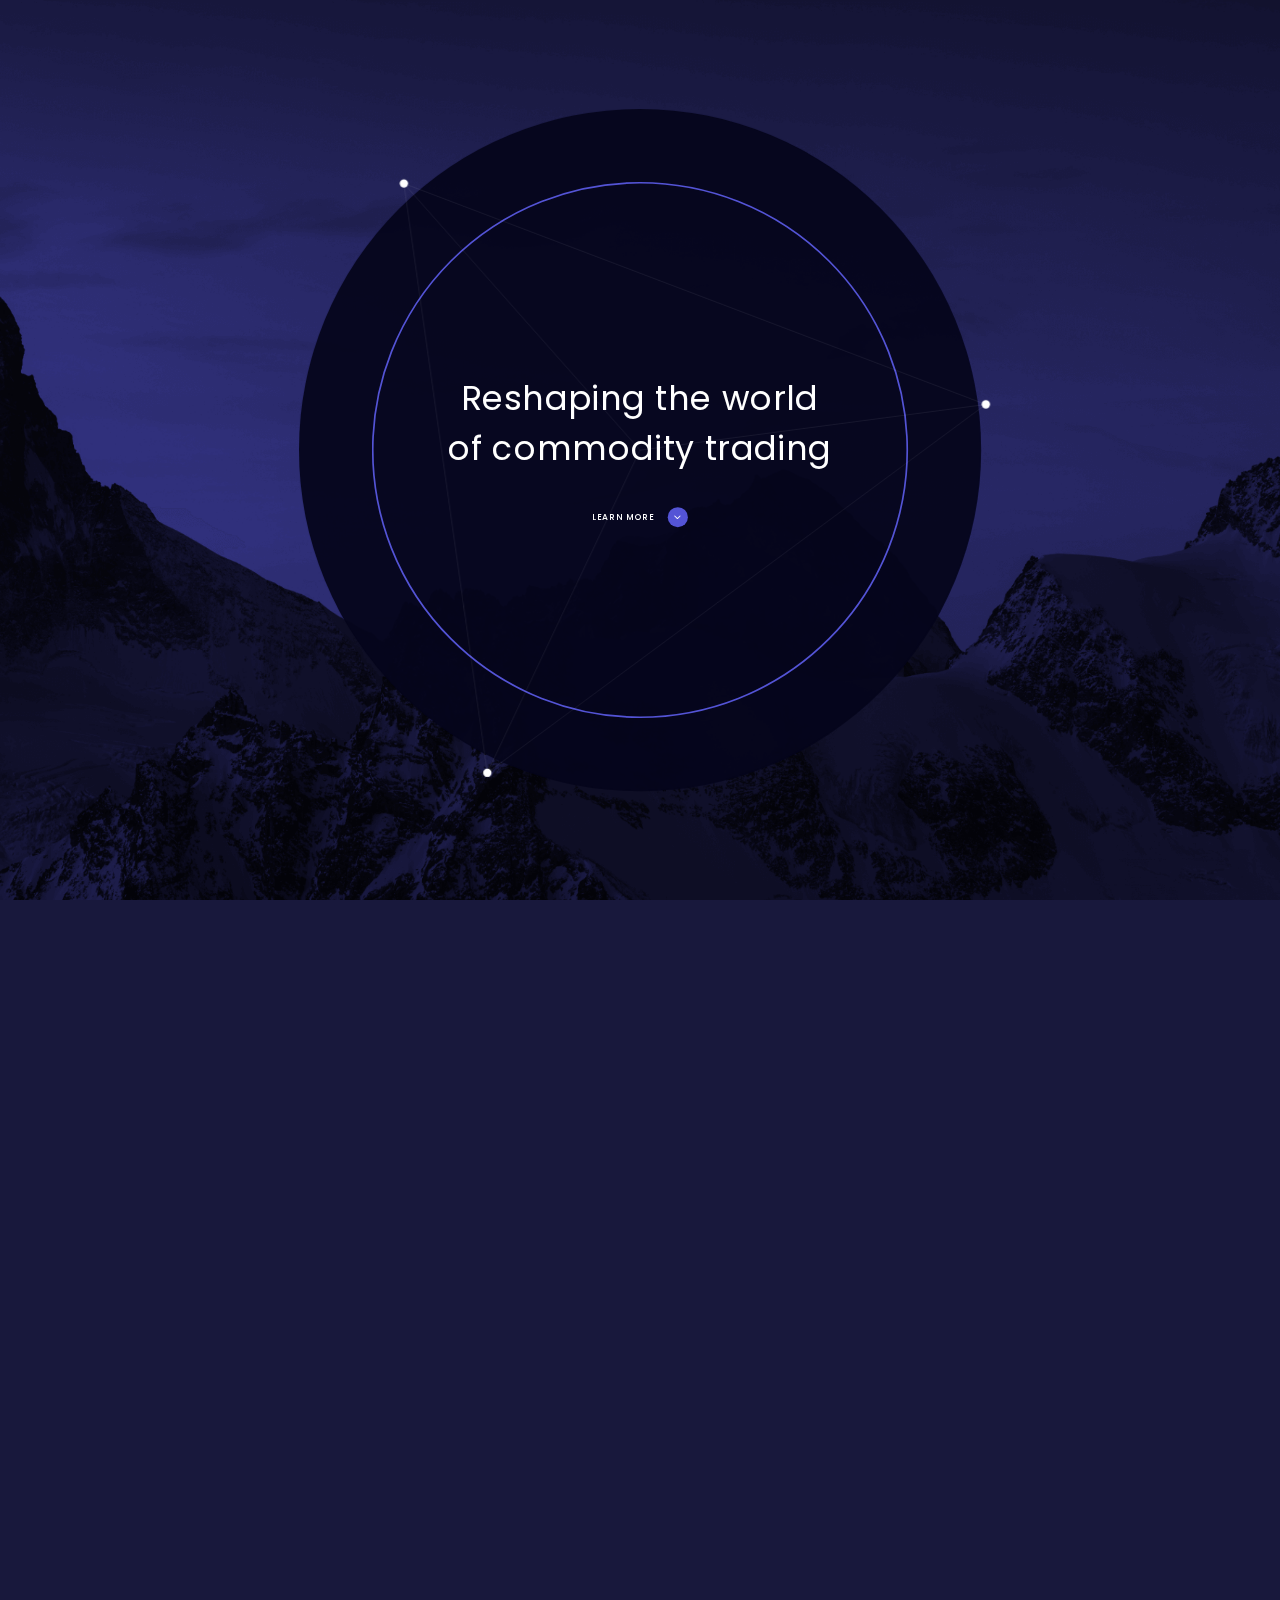
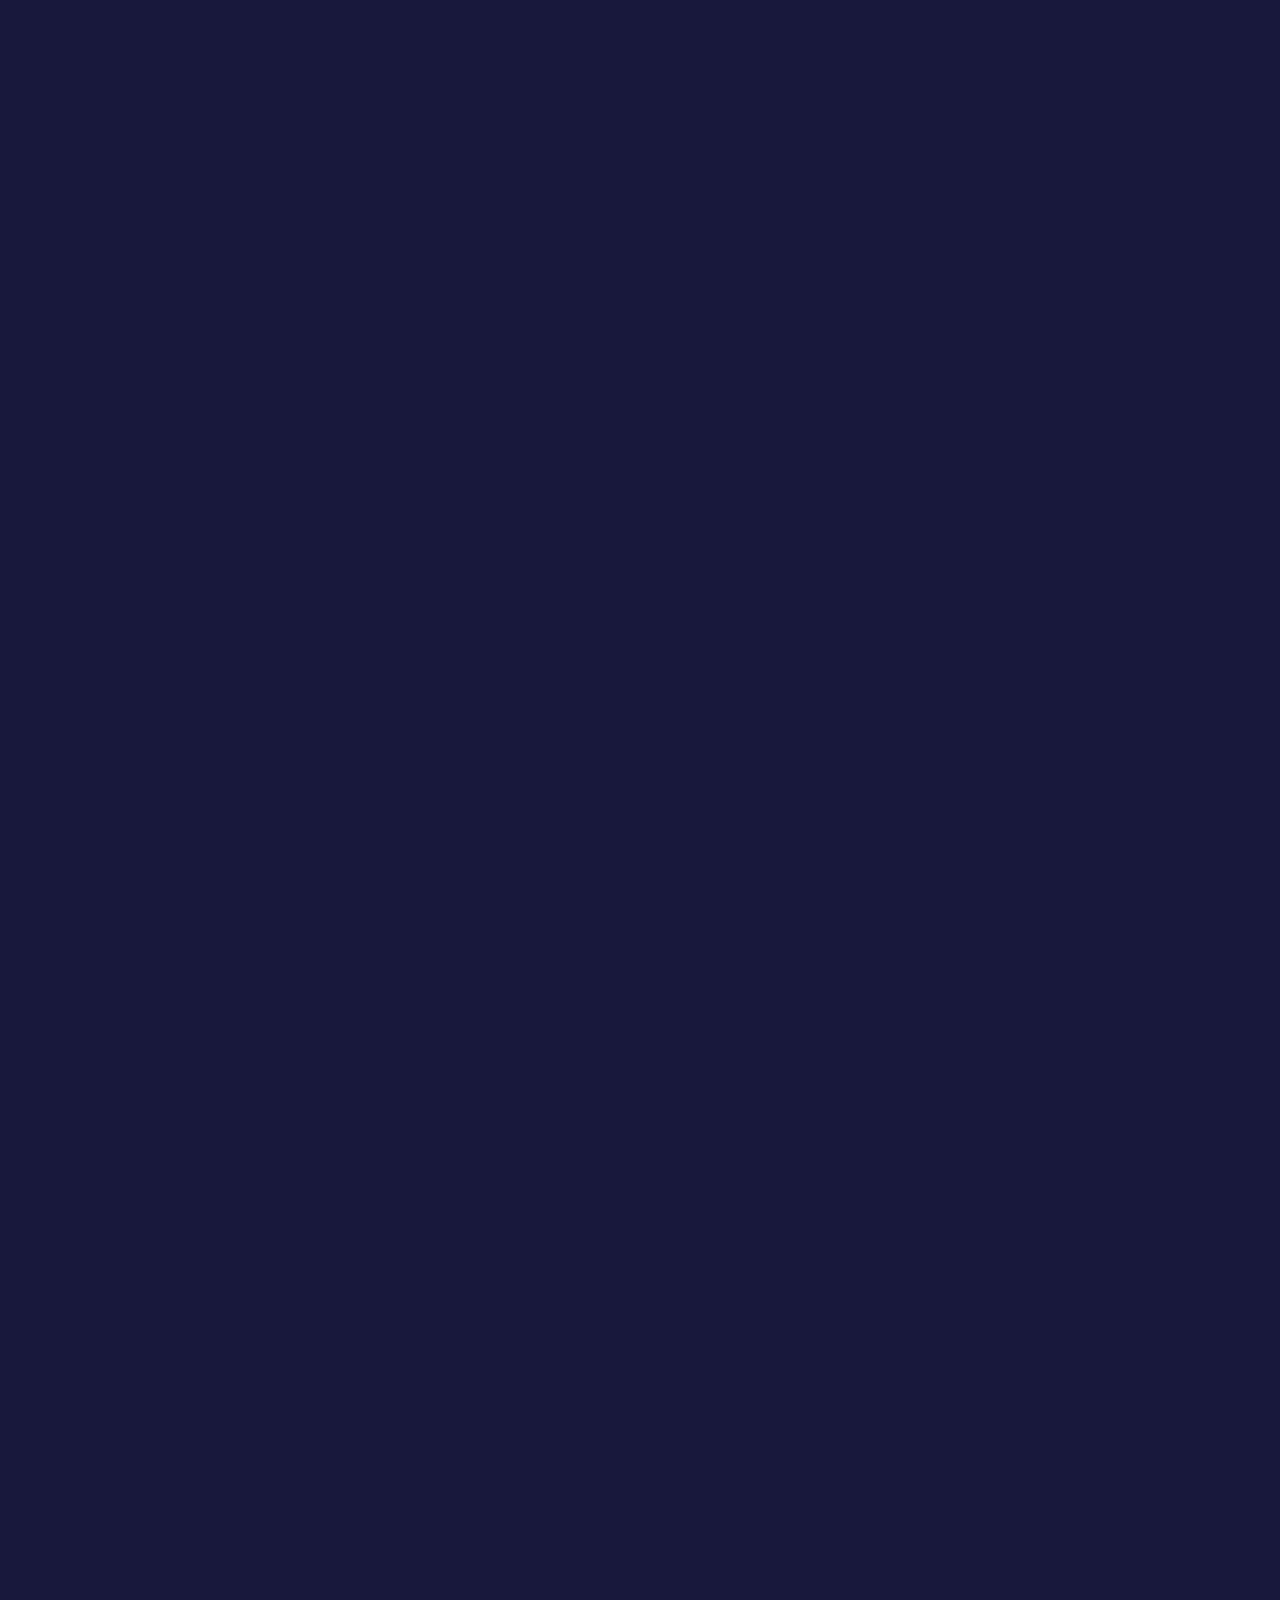
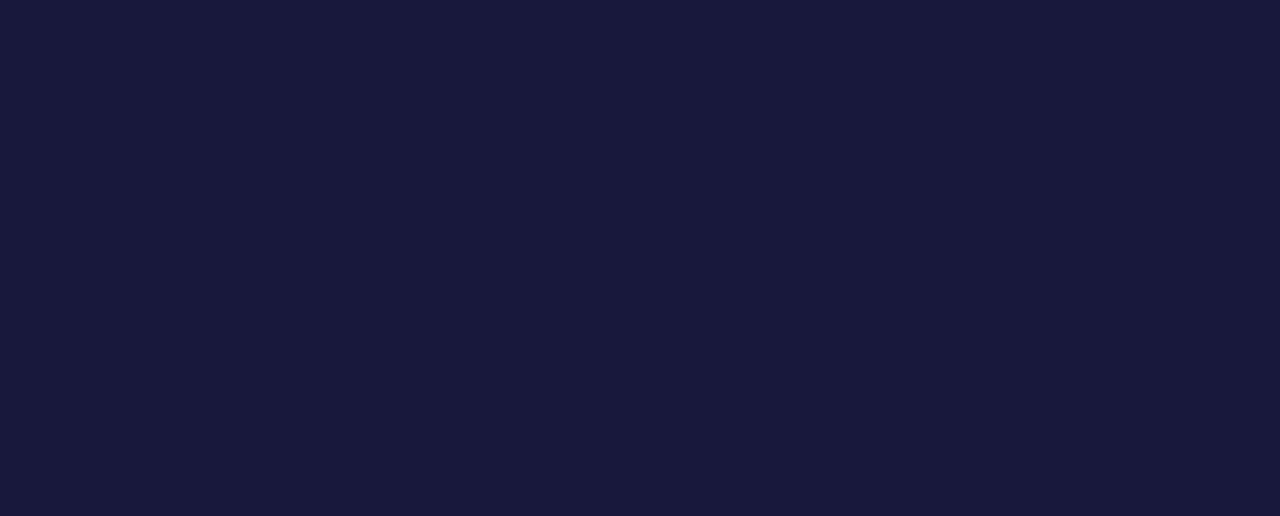
==== commit aee9bc50: "Revert "hero + nav"" ====
--- a/index.html
+++ b/index.html
@@ -1,11 +1,11 @@
 <!DOCTYPE html>
-<html lang="cz">
+<html lang="en">
 
 <head>
 	<meta charset="UTF-8">
 	<meta name="viewport" content="width=device-width, initial-scale=1.0">
 	<link rel="stylesheet" href="style.css">
-	<title>Metr&sup2; Premium</title>
+	<title>Trisolaris</title>
 
 	<link rel="apple-touch-icon" sizes="180x180" href="images/content/favicon/apple-touch-icon.png">
 	<link rel="icon" type="image/png" sizes="32x32" href="images/content/favicon/favicon-32x32.png">
@@ -15,59 +15,200 @@
 	<meta name="msapplication-TileColor" content="#da532c">
 	<meta name="theme-color" content="#ffffff">
 
-	<meta name="description" content="Metr&sup2; Premium">
-	<meta property="og:image" content="@/../images/bg/Metr2_share_image.png">
+	<meta property="og:image" content="@/../images/bg/Trisolaris_share_image.png">
 	<meta property="og:image:type" content="image/png">
-	<meta property="og:image:width" content="1200">
-	<meta property="og:image:height" content="630">
+	<meta property="og:image:width" content="1920">
+	<meta property="og:image:height" content="1080">
 
 </head>
 
 <body>
-
 	<div id="smooth-wrapper" class="smooth-wrapper">
 		<div id="smooth-content">
-			<nav class="nav container">
+			<nav class="nav">
 				<div class="nav__logo">
-					<a href="./"><img src="@/../images/bg/LOGO.svg" alt="Metr&sup2; logo"></a>
+					<a href="./"><img src="@/../images/bg/logo.svg" alt="Trisolaris logo"></a>
 				</div>
 				<div class="nav__burger"></div>
 				<div class="nav__menu">
-					<a class="nav__menu__burger nav__menu__item nav__menu__item-active" href="./" role="button">O Metr&sup2; Premium</a>
-					<a class="nav__menu__burger nav__menu__item" href="./about.html" role="button">Nemovitosti</a>
+
+					<a class="nav__menu__burger nav__menu__item nav__menu__item-active" href="./" role="button">What we do</a>
+					<a class="nav__menu__burger nav__menu__item" href="./about.html" role="button">Who we are</a>
 					<a class="nav__menu__burger nav__menu__button" href="./contact.html" role="button">
-						<p>Kontakt</p>
+						<p>Contact</p>
 					</a>
+
 				</div>
 			</nav>
+			<div class="hero__bg">
+				<img class="hero__bg__img" src="@/../images/bg/bg.png" alt="Background mountains">
+			</div>
+			<div class="hero__shape">
+				<svg width="1000" height="1000" id="triangle" class="hero__shape__triangle" viewBox="0 0 1000 1000" fill="none" xmlns="http://www.w3.org/2000/svg">
+					<circle id="shape-circle-one" cx="50" cy="-8" r="8" fill="white" />
+					<circle id="shape-circle-two" cx="209" cy="1115" r="8" fill="white" />
+					<circle id="shape-circle-three" cx="1159" cy="413" r="8" fill="white" />
+					<path id="path0" fill="none" d="M50,-8 C-21.002,0 -243.507,291.715 -213.163,550.486 -182.819,809.256 100.374,1035.0835 198.771,1091.303 223.37,1105.3575 459.924,1184.331 612.457,1154.767 688.7235,1139.9845 936.232,1046.816 1068.738,889.833 1134.99,811.341 1195.242,615.643 1154.962,390.314 1132.80745,266.3825 967.846,-64.951 708.455,-153.488 591.7285,-193.33 408.84,-203.701 261.888,-157.644 141.654,-119.96 43.16235,-26.98255 50,-8 " />
+					<path id="path1" fill="none" d="M209,1115 C208,1166 448.372,1127.078 602.77,1134.302 631.07,1135.626 952.232,1066.816 1084.738,909.833 1150.99,831.341 1211.242,635.643 1170.962,410.314 1148.80745,286.3825 983.846,-44.951 724.455,-133.488 607.7285,-173.33 424.84,-183.701 277.888,-137.644 235.8061,-124.4546 -39.82,32.515 -76.111,203.66 -96.332,299.011 -136.26,493.222 -127.636,590.977 -107.51,819.071 185.619,1111.463 209,1115 " />
+					<path id="path2" fill="none" d="M1159,413 C1144.998,137.6 1046.667,44.815 971.444,-13.031 862.55,-96.77 524.297,-208.108 394.677,-168.029 258.5739,-125.945 144.519,-107.911 51.939,-7.191 -120,179.86 -212.99716,485.56531 -201.163,586.486 -170.819,845.256 112.374,1071.0835 210.771,1127.303 235.37,1141.3575 471.924,1220.331 624.457,1190.767 700.7235,1175.9845 948.232,1082.816 1080.738,925.833 1146.99,847.341 1164.423,747.945 1190.962,636.313 1201.739,590.979 1237.161,483.015 1159,413" />
+					<path id="shape-circle-line-onetwo" opacity="0.3" d="M50 -8L209 1115" stroke="white" stroke-width="0.5" />
+					<path id="shape-circle-line-onethree" opacity="0.3" d="M50 -8L1159 413" stroke="white" stroke-width="0.5" />
+					<path id="shape-circle-line-onecenter" opacity="0.3" d="M50 -8L500 500" stroke="white" stroke-width="0.5" />
+					<path id="shape-circle-line-twothree" opacity="0.3" d="M209 1115L1159 413" stroke="white" stroke-width="0.5" />
+					<path id="shape-circle-line-twocenter" opacity="0.3" d="M209 1115L500 500" stroke="white" stroke-width="0.5" />
+					<path id="shape-circle-line-threecenter" opacity="0.3" d="M1159 413L500 500" stroke="white" stroke-width="0.5" />
+
+					<circle id="shape-rect-one" cx=50 cy=-8 r="300" fill="transparent" />
+					<circle id="shape-rect-two" cx="209" cy="1115" r="300" fill="transparent" />
+					<circle id="shape-rect-three" cx="1159" cy="413" r="300" fill="transparent" />
+				</svg>
+			</div>
 			<section class="hero">
-				<div class="hero__carousel">
-					<div class="hero__carousel__filter"></div>
-					<img src="@/../images/bg/hero1.png" alt="">
-				</div>
-				<div class="hero__content container">
-					<div class="hero__content__text">
-						<p>pronájem & prodej & výkup</p>
-						<h1>Vstupte do světa prémiových nemovitostí</h1>
-					</div>
-					<div class="hero__content__controls">
-						<div class="hero__content__controls__description">
-							<p class="hero__content__controls__number">1/5</p>
-							<p class="hero__content__controls__text">Rodinný dům Olomouc</p>
-						</div>
-						<div class="hero__content__controls__arrows">
-							<button class="hero__content__controls__arrows__left">
-								<img src="@/../images/bg/arrow-left.svg" alt="Left button">
-							</button>
-							<button class="hero__conetnt__controls__arrows__right">
-								<img src="@/../images/bg/arrow-right.svg" alt="Right button">
-							</button>
-						</div>
-					</div>
-				</div>
-			</section>
-			<section class="about">
-
+				<div class="hero__content">
+					<div class="hero__content__circle">
+						<div class="hero__content__circle__ring">
+							<div class="hero__content__circle__ring__text">
+								<h1>Reshaping the world <br>of commodity trading</h1>
+								<a class="hero__content__circle__ring__text__action" href="" role="button">
+									<p>Learn More</p>
+									<div class="hero__content__circle__ring__text__action__button">
+										<svg width="9" height="6" viewBox="0 0 9 6" fill="none" xmlns="http://www.w3.org/2000/svg">
+											<path d="M8.0814 1.11123C7.97592 1.00812 7.83287 0.950195 7.68371 0.950195C7.53456 0.950195 7.39151 1.00812 7.28603 1.11123L4.50165 3.83373L1.71728 1.11123C1.61119 1.01104 1.4691 0.955604 1.32161 0.956857C1.17413 0.95811 1.03305 1.01595 0.928754 1.11793C0.824461 1.2199 0.765305 1.35785 0.764023 1.50206C0.762742 1.64627 0.819438 1.7852 0.921902 1.88893L4.10396 5.00028C4.20945 5.10339 4.3525 5.16131 4.50165 5.16131C4.65081 5.16131 4.79385 5.10339 4.89934 5.00028L8.0814 1.88893C8.18685 1.78579 8.24609 1.64592 8.24609 1.50008C8.24609 1.35424 8.18685 1.21437 8.0814 1.11123Z" fill="white" />
+										</svg>
+									</div>
+							</div>
+						</div>
+					</div>
+					</a>
+				</div>
+			</section>
+			<section class="white">
+				<div class="white__wrap">
+					<div class="container white__firstText">
+						<div class="white__firstText__heading-wrap">
+							<h2 class="white-text-animation">Challenging today’s
+								<b><span><img class="imOne" src="@/../images/bg/1.png" alt=""><img class="imOne" src="@/../images/bg/2.png" alt=""><img class="imOne" src="@/../images/bg/3.png" alt=""><img class="imOne" src="@/../images/bg/4.png" alt="">
+									</span></b>
+								conventional operations in the energy markets &amp; ushering
+								<b><span><img class="imTwo" src="@/../images/bg/5.png" alt=""><img class="imTwo" src="@/../images/bg/6.png" alt=""><img class="imTwo" src="@/../images/bg/7.png" alt=""><img class="imTwo" src="@/../images/bg/8.png" alt="">
+									</span></b>
+								in the future of trading.
+							</h2>
+						</div>
+						<p>Drawing on sophisticated mathematical models and market expertise, TRISOLARIS transforms data into top-tier trading, with remarkable outcomes. We achieve this by steadily investing in cutting-edge technologies and carefully selecting the brightest minds to drive TRISOLARIS forward.</p>
+					</div>
+					<div class="white__pictures">
+						<div class="white__pictures__item">
+							<!-- <div class="white__pictures__item__overlay"></div> -->
+							<img src="@/../images/bg/left.png" alt="Factory">
+							<!-- <p>portfolio products</p> -->
+						</div>
+						<div class="white__pictures__item">
+							<img src="@/../images/bg/middle.png" alt="Power line">
+						</div>
+						<div class="white__pictures__item">
+							<img src="@/../images/bg/right.png" alt="Wind turbine">
+						</div>
+					</div>
+					<div class="white__secondText">
+						<div class="white__secondText__wrap">
+							<p>With a business model founded on innovation, risk management and diversification, TRISOLARIS has successfully become a leading energy trader, spanning 20+ markets across Europe and globally. Our trading portfolio includes electricity, gas and renewable energy products.</p>
+							<a href="./about.html" role="button" class="white__secondText__wrap__button">
+								<p>Who we are</p>
+								<div class="white__secondText__wrap__button__circle">
+									<svg width="6" height="8" viewBox="0 0 6 8" fill="none" xmlns="http://www.w3.org/2000/svg">
+										<path d="M1.11123 0.418599C1.00812 0.524083 0.950195 0.667131 0.950195 0.816286C0.950195 0.965441 1.00812 1.10849 1.11123 1.21397L3.83373 3.99835L1.11123 6.78272C1.01104 6.88881 0.955604 7.0309 0.956857 7.17839C0.95811 7.32587 1.01595 7.46695 1.11793 7.57125C1.2199 7.67554 1.35785 7.7347 1.50206 7.73598C1.64627 7.73726 1.7852 7.68056 1.88893 7.5781L5.00028 4.39604C5.10339 4.29055 5.16131 4.1475 5.16131 3.99835C5.16131 3.84919 5.10339 3.70615 5.00028 3.60066L1.88893 0.418599C1.78579 0.313146 1.64592 0.253906 1.50008 0.253906C1.35424 0.253906 1.21437 0.313146 1.11123 0.418599Z" fill="white" />
+									</svg>
+								</div>
+							</a>
+						</div>
+					</div>
+				</div>
+			</section>
+			<section class="text">
+				<div class="container text__content">
+					<div class="text__content__divider">
+						<p>Trisolaris</p>
+						<div class="text__content__divider__line"></div>
+					</div>
+					<h2 class="text-text-animation">Amplifying trading through our unmatched know-how</h2>
+					<p class="text__content__block">Every person at TRISOLARIS is motivated by curiosity and problem solving. So, it’s inevitable that, each day, we challenge the status quo.<br><br>
+						TRISOLARIS is made up of exceptional people from various disciplines of mathematics, physics, economics, chess or poker. The team supports each other by collectively sharing their insight and expertise in their respective fields. This encourages TRISOLARIS to re-examine data as a tool, broaden our impact for a sustainable future and help one another to discover trading opportunities beyond the horizon.<br><br>
+						TRISOLARIS supports the ever-growing shift from fossil fuels to renewable energy. It’s clear that technology plays a vital role in this transition, so our team uses forward-thinking approaches and tech-driven ideas to optimize energy outputs from renewable sources, like wind, water or solar energy.</p>
+					<div class="text__content__numbers">
+						<div class="text__content__numbers__double">
+							<div class="text__content__numbers__double__item">
+								<h1>20+</h1>
+								<p>markets across Europe and globally</p>
+							</div>
+							<div class="text__content__numbers__double__item">
+								<h1>30M+</h1>
+								<p>trades in the energy markets</p>
+							</div>
+						</div>
+						<div class="text__content__numbers__double">
+							<div class="text__content__numbers__double__item">
+								<h1>99%</h1>
+								<p>good time ratio on trading floor</p>
+							</div>
+							<div class="text__content__numbers__double__item">
+								<h1>20M+</h1>
+								<p>kg CO<sub>2</sub> equivalent footprint reduction</p>
+							</div>
+						</div>
+					</div>
+				</div>
+			</section>
+			<section class="bottom">
+				<div class="bottom__bg">
+					<div class="bottom__bg__overlay"></div>
+					<div class="bottom__bg__gradient"></div>
+					<img src="@/../images/bg/bg-bottom-nogap.png" alt="Background mountains">
+				</div>
+				<div class="bottom__circleWrap">
+					<div class="bottom__circleWrap__circle"></div>
+				</div>
+				<div class="bottom__content">
+					<div class="bottom__content__headline">
+						<img src="@/../images/bg/logo.svg" alt="Trisolaris logo">
+						<p>Reshaping the world<br> of commodity trading</p>
+					</div>
+					<div class="bottom__content__contacts container">
+						<div class="bottom__content__contacts__item">
+							<h4>Pages</h4>
+							<a class="bottom__content__contacts__item-underline" href="./" role="button">What we do</a>
+							<a class="bottom__content__contacts__item-underline" href="./about.html" role="button">Who we are</a>
+							<a class="bottom__content__contacts__item-underline" href="./contact.html" role="button">Contact</a>
+						</div>
+						<div class="bottom__content__contacts__item">
+							<h4>Company</h4>
+							<p>
+								Trisolaris AG<br>
+								Hinterbergstrasse 22<br>
+								6312 Steinhausen<br>
+								Switzerland<br>
+							</p>
+						</div>
+						<div class="bottom__content__contacts__item">
+							<h4>Contact</h4>
+							<a href="tel:+41417401402" rel="noopener" role="button">Phone: +41 41 740 14 02</a>
+							<a href="mailto:info@trisolaris.ch" rel="noopener" role="button">E-mail: info@trisolaris.ch</a>
+							<a href="./" role="button">Web: www.trisolaris.ch</a>
+						</div>
+						<!--
+            <div class="bottom__content__contacts__item">
+                <h4>Social media</h4>
+                <a class="bottom__content__contacts__item-underline" href="" role="button">Linkedin</a>
+                <a class="bottom__content__contacts__item-underline" href="" role="button">Instagram</a>
+                <a class="bottom__content__contacts__item-underline" href="" role="button">Twitter</a>
+                <a class="bottom__content__contacts__item-underline" href="" role="button">Facebook</a>
+            </div>
+            -->
+					</div>
+					<div class="bottom__content__copyright">
+						<p>© 2023, Trisolaris AG. All rights reserved.</p>
+					</div>
+				</div>
 			</section>
 		</div>
 	</div>
@@ -75,7 +216,9 @@
 	<script type="text/js" src="js/vendor/gsap.min.js"></script>
 	<script type="text/js" src="js/ScrollSmoother.min.js"></script>
 	<script type="text/js" src="js/ScrollTrigger.min.js"></script>
-	<script src="js/scripts.js?20230509073"></script>
+
+	<script src="js/scripts.js?202303215366"></script>
+
 </body>
 
 </html>--- a/style.css
+++ b/style.css
@@ -1,2 +1,2 @@
-.container{width:calc(100% - 6.66667vw);margin:0 3.3333333333vw}@font-face{font-family:Tenor-Sans;font-style:normal;src:url(fonts/MyFont-Regular.ttf)}@font-face{font-family:Mulish-Regular;font-style:normal;src:url(fonts/Static/Mulish-Regular.ttf)}@font-face{font-family:Mulish-Medium;font-style:normal;src:url(fonts/Static/Mulish-Medium.ttf)}@font-face{font-family:Mulish-SemiBold;font-style:normal;src:url(fonts/Static/Mulish-Medium.ttf)}a,abbr,acronym,address,applet,article,aside,audio,b,big,blockquote,body,canvas,caption,center,cite,code,dd,del,details,dfn,div,dl,dt,em,embed,fieldset,figcaption,figure,footer,form,h1,h2,h3,h4,h5,h6,header,hgroup,html,i,iframe,img,ins,kbd,label,legend,li,mark,menu,nav,object,ol,output,p,pre,q,ruby,s,samp,section,small,span,strike,strong,summary,table,tbody,td,tfoot,th,thead,time,tr,tt,u,ul,var,video{margin:0;padding:0;border:0;font-size:100%;font:inherit;vertical-align:baseline;text-decoration:none}article,aside,details,figcaption,figure,footer,header,hgroup,menu,nav,section{display:block}body{line-height:1;background-color:var(--bg-color)}ol,ul{list-style:none}blockquote,q{quotes:none}blockquote:after,blockquote:before,q:after,q:before{content:"";content:none}table{border-collapse:collapse;border-spacing:0}button,input,select,textarea{padding:0;background:none;border:none;border-radius:0;outline:none;-webkit-appearance:none;-moz-appearance:none;appearance:none}body{position:relative}.nav{position:absolute;height:5.75rem;-webkit-box-pack:justify;-ms-flex-pack:justify;justify-content:space-between;-webkit-box-sizing:border-box;box-sizing:border-box;z-index:9999}.nav,.nav__menu{display:-webkit-box;display:-ms-flexbox;display:flex;-webkit-box-align:center;-ms-flex-align:center;align-items:center}.nav__menu{gap:3rem}.nav__menu__button{padding:0.3125rem 1.75rem;border:0.0625rem solid #f5f3f1;border-radius:1.25rem;-webkit-transition:.3s ease-out;transition:.3s ease-out}.nav__menu__button:hover{color:#3e3025;background-color:#f5f3f1}.nav__menu a{font-family:Mulish-Medium;font-weight:500;font-size:1rem;line-height:1.875rem;letter-spacing:.04em;text-transform:uppercase;color:#f5f3f1}.hero{height:100vh;width:100%;position:relative}.hero__carousel{z-index:1}.hero__carousel,.hero__carousel__filter{height:100%;width:100%;position:absolute}.hero__carousel__filter{background:-webkit-gradient(linear,left bottom,left top,from(rgba(0,0,0,.4)),color-stop(32.15%,rgba(0,0,0,.186584)),color-stop(70.77%,transparent)),rgba(0,0,0,.4);background:linear-gradient(0deg,rgba(0,0,0,.4),rgba(0,0,0,.186584) 32.15%,transparent 70.77%),rgba(0,0,0,.4);background-blend-mode:multiply;z-index:2}.hero__carousel img{position:relative;height:100%;width:100%;z-index:1}.hero__content{height:100%;position:relative;z-index:2;display:-webkit-box;display:-ms-flexbox;display:flex;-webkit-box-orient:vertical;-webkit-box-direction:normal;-ms-flex-direction:column;flex-direction:column;-webkit-box-pack:end;-ms-flex-pack:end;justify-content:flex-end}.hero__content p{font-family:Mulish-Medium;font-weight:500;font-size:1rem;line-height:2.25rem;letter-spacing:.08em}.hero__content h1,.hero__content p{text-transform:uppercase;color:#f5f3f1}.hero__content h1{font-family:Tenor-Sans;font-weight:400;font-size:6.25vw;line-height:1.056em;letter-spacing:-.02em}.hero__content__text{gap:1rem}.hero__content__controls{display:-webkit-box;display:-ms-flexbox;display:flex;-webkit-box-pack:justify;-ms-flex-pack:justify;justify-content:space-between;width:100%;margin-top:2.0833333333vw;padding:1rem 0;border-top:0.0625rem solid rgba(144,143,139,.1176470588)}.hero__content__controls__description{gap:2rem}.hero__content__controls__arrows,.hero__content__controls__description{display:-webkit-box;display:-ms-flexbox;display:flex}.about{height:100vh}
+:root{--space-cadet-color:#212140;--rich-black-color:#11111c;--delft-blue-color:#30384e;--powder-blue-color:#a6b0c9;--iris-color:#5454d6;--iris-color-hover:#2f2fae;--periwinkle-color:#bdbdef;--magnolia-color:#efeffb;--battleship-grey-color:#999;--timberwolf-color:#d6d6d6;--white-color:#fff;--bg-color:#18183c}.container{width:100%;max-width:83.125rem;margin:0 auto;-webkit-box-sizing:border-box;box-sizing:border-box}@font-face{font-family:Poppins-Medium;font-style:Medium;src:url(fonts/Poppins/Poppins-Medium.ttf)}@font-face{font-family:Poppins-Light;font-style:Light;src:url(fonts/Poppins/Poppins-Light.ttf)}@font-face{font-family:Poppins;font-style:normal;src:url(fonts/Poppins/Poppins-Regular.ttf)}a,abbr,acronym,address,applet,article,aside,audio,b,big,blockquote,body,canvas,caption,center,cite,code,dd,del,details,dfn,div,dl,dt,em,embed,fieldset,figcaption,figure,footer,form,h1,h2,h3,h4,h5,h6,header,hgroup,html,i,iframe,img,ins,kbd,label,legend,li,mark,menu,nav,object,ol,output,p,pre,q,ruby,s,samp,section,small,span,strike,strong,summary,table,tbody,td,tfoot,th,thead,time,tr,tt,u,ul,var,video{margin:0;padding:0;border:0;font-size:100%;font:inherit;vertical-align:baseline;text-decoration:none}article,aside,details,figcaption,figure,footer,header,hgroup,menu,nav,section{display:block}body{line-height:1;background-color:var(--bg-color)}ol,ul{list-style:none}blockquote,q{quotes:none}blockquote:after,blockquote:before,q:after,q:before{content:"";content:none}table{border-collapse:collapse;border-spacing:0}button,input,select,textarea{padding:0;background:none;border:none;border-radius:0;outline:none;-webkit-appearance:none;-moz-appearance:none;appearance:none}body{position:relative}.split-line-white{background:-webkit-gradient(linear,left top,right top,color-stop(50%,var(--white-color)),color-stop(50%,transparent));background:linear-gradient(90deg,var(--white-color) 50%,transparent 0);background-size:200%;background-position-x:100%;-webkit-background-clip:text;background-clip:text}.split-line-iris{background:-webkit-gradient(linear,left top,right top,color-stop(50%,var(--iris-color)),color-stop(50%,transparent));background:linear-gradient(90deg,var(--iris-color) 50%,transparent 0);background-size:200%;background-position-x:100%;-webkit-background-clip:text;background-clip:text}.nav{position:absolute;display:-webkit-box;display:-ms-flexbox;display:flex;-webkit-box-align:center;-ms-flex-align:center;align-items:center;-webkit-box-pack:justify;-ms-flex-pack:justify;justify-content:space-between;width:calc(100% - 5rem);padding:2rem 2.5rem 0;z-index:9999;-webkit-transform:translateY(-12.5rem);transform:translateY(-12.5rem);pointer-events:none}.nav__logo{width:1.125rem;pointer-events:all}.nav__logo img{width:11.0625rem;height:1.125rem}.nav__burger{pointer-events:all}.nav__burger-active:before{rotate:45deg}.nav__burger-active:after{rotate:-45deg}.nav__menu{pointer-events:all;display:-webkit-box;display:-ms-flexbox;display:flex;-webkit-box-align:center;-ms-flex-align:center;align-items:center;gap:3rem}.nav__menu__item-active:after{width:100%!important}.nav__menu__item{font-family:Poppins-Medium;font-style:normal;font-weight:500;font-size:0.875rem;line-height:1.75rem;color:var(--white-color);text-align:center;letter-spacing:.08em;-webkit-font-feature-settings:"liga" off;font-feature-settings:"liga" off;text-transform:uppercase;cursor:pointer}.nav__menu__item:after{content:"";height:0.125rem;background-color:#fff;width:0;display:inherit;-webkit-transition:width .3s ease-out;transition:width .3s ease-out}.nav__menu__button{background-color:var(--iris-color);border-radius:37.5rem;cursor:pointer;-webkit-transition:background-color .3s ease-out;transition:background-color .3s ease-out}.nav__menu__button p{padding:0.875rem 2rem;font-family:Poppins-Medium;font-style:normal;font-weight:500;font-size:0.875rem;line-height:1.75rem;color:var(--white-color);text-transform:uppercase}.hero__bg{position:absolute;width:100%;height:170vh;overflow:hidden;z-index:-1}.hero__bg img{display:block;width:100%;height:100%;-o-object-fit:cover;object-fit:cover;-o-object-position:center top;object-position:center top}.hero__shape{position:absolute;width:100%;height:100vh;display:-webkit-box;display:-ms-flexbox;display:flex;-webkit-box-align:center;-ms-flex-align:center;align-items:center;-webkit-box-pack:center;-ms-flex-pack:center;justify-content:center;-ms-flex-negative:0;flex-shrink:0;top:0;z-index:3}.hero__shape svg{width:100%;height:50rem;-ms-flex-negative:0;flex-shrink:0;scale:0;overflow:visible}.hero{width:100vw;height:100vh;position:relative;overflow:hidden}.hero__content{width:100%;height:100%;overflow:hidden}.hero__content,.hero__content__circle{display:-webkit-box;display:-ms-flexbox;display:flex;-webkit-box-pack:center;-ms-flex-pack:center;justify-content:center;-webkit-box-align:center;-ms-flex-align:center;align-items:center}.hero__content__circle{width:calc(100vh - 7.5rem);height:calc(100vh - 7.5rem);min-width:38.75rem;min-height:38.75rem;margin:3.75rem 0;-ms-flex-negative:0;flex-shrink:0;border-radius:100%;background:rgba(5,5,27,.9450980392);scale:0}.hero__content__circle__ring{margin:9.375%;height:81.25%;width:81.25%;-ms-flex-negative:0;flex-shrink:0;border-radius:100%;border:0.125rem solid var(--iris-color);scale:.7}.hero__content__circle__ring,.hero__content__circle__ring__text{display:-webkit-box;display:-ms-flexbox;display:flex;-webkit-box-pack:center;-ms-flex-pack:center;justify-content:center;-webkit-box-align:center;-ms-flex-align:center;align-items:center}.hero__content__circle__ring__text{z-index:3;-webkit-box-orient:vertical;-webkit-box-direction:normal;-ms-flex-direction:column;flex-direction:column}.hero__content__circle__ring__text h1{font-family:Poppins;font-style:normal;font-weight:400;font-size:3.5rem;line-height:4.5rem;font-size:5.186vh;line-height:6.668vh;text-align:center;color:var(--white-color);padding-bottom:2.5rem;letter-spacing:.02em}.hero__content__circle__ring__text__action{display:-webkit-box;display:-ms-flexbox;display:flex;gap:1rem;cursor:pointer}.hero__content__circle__ring__text__action p{font-family:Poppins-Medium;font-style:normal;font-weight:500;font-size:0.875rem;line-height:1.75rem;color:var(--white-color);letter-spacing:.1em;-webkit-font-feature-settings:"liga" off;font-feature-settings:"liga" off;text-transform:uppercase}.hero__content__circle__ring__text__action__button{background-color:var(--iris-color);-webkit-transition:background-color .3s ease-out;transition:background-color .3s ease-out;width:1.75rem;height:1.75rem;border-radius:3.75rem;display:-webkit-box;display:-ms-flexbox;display:flex;-webkit-box-pack:center;-ms-flex-pack:center;justify-content:center;-webkit-box-align:center;-ms-flex-align:center;align-items:center}.white__wrap{border-radius:2rem;background-color:var(--white-color);overflow:hidden;padding-top:16.25rem;position:relative;z-index:10;-webkit-transform-origin:50% 80%;transform-origin:50% 80%}.white__firstText__heading-wrap{max-width:67.5rem}.white__firstText__heading-wrap h2{font-family:Poppins;font-style:normal;font-weight:400;font-size:3.25rem;line-height:4.625rem;letter-spacing:.02em;color:rgba(84,84,214,.2);display:inline}.white__firstText__heading-wrap span{position:relative;vertical-align:bottom;display:inline-block;width:7.3125rem;height:4.375rem}.white__firstText__heading-wrap img{display:inline;vertical-align:bottom;position:absolute;opacity:0}.white__firstText p{font-family:Poppins-Light;font-style:normal;font-weight:300;font-size:1rem;line-height:2rem;letter-spacing:.04em;max-width:56.875rem;padding-top:2.5rem;color:var(--space-cadet-color);opacity:.8}.white__pictures{display:-webkit-box;display:-ms-flexbox;display:flex;gap:1.5rem;padding:12.5rem 2.25rem 0}.white__pictures__item{position:relative;width:100%;height:100%}.white__pictures__item__overlay{background-color:var(--iris-color);mix-blend-mode:overlay;width:100%;height:100%}.white__pictures__item__overlay,.white__pictures__item p{cursor:pointer;position:absolute;opacity:0;-webkit-transition:opacity .3s ease-out;transition:opacity .3s ease-out}.white__pictures__item p{font-family:Poppins-Medium;font-style:normal;font-weight:500;font-size:1rem;line-height:1.75rem;letter-spacing:.1em;text-transform:uppercase;-webkit-font-feature-settings:"liga" off;font-feature-settings:"liga" off;bottom:2rem;left:2.5rem;color:#00f}.white__pictures__item img{width:100%;height:100%}.white__secondText{padding-top:11.25rem;padding-right:4.5rem;padding-bottom:16.25rem}.white__secondText__wrap{padding-left:36%;max-width:56.875rem}.white__secondText__wrap p{font-family:Poppins-Light;font-style:normal;font-weight:300;font-size:1rem;line-height:2rem;letter-spacing:.04em;max-width:56.875rem;color:var(--space-cadet-color);opacity:.8}.white__secondText__wrap__button{width:-webkit-fit-content;width:-moz-fit-content;width:fit-content;cursor:pointer;display:-webkit-box;display:-ms-flexbox;display:flex;-webkit-box-align:baseline;-ms-flex-align:baseline;align-items:baseline}.white__secondText__wrap__button p{font-family:Poppins-Medium;font-style:normal;font-weight:500;font-size:0.875rem;line-height:1.75rem;letter-spacing:.1em;margin-top:3rem;padding-right:1rem;text-transform:uppercase;color:var(--iris-color)}.white__secondText__wrap__button__circle{background-color:var(--iris-color);-webkit-transition:background-color .3s ease-out;transition:background-color .3s ease-out;width:1.75rem;height:1.75rem;border-radius:3.75rem;display:-webkit-box;display:-ms-flexbox;display:flex;-webkit-box-pack:center;-ms-flex-pack:center;justify-content:center;-webkit-box-align:center;-ms-flex-align:center;align-items:center}.text{margin-top:-34.375rem;overflow:visible;position:relative;z-index:3}.text__content{padding-top:16.25rem}.text__content__divider{width:calc(100% + 50vw - 41.5625rem);display:-webkit-box;display:-ms-flexbox;display:flex;-webkit-box-align:center;-ms-flex-align:center;align-items:center;gap:2rem}.text__content__divider p{font-family:Poppins;font-style:normal;font-weight:400;font-size:1rem;line-height:2rem;letter-spacing:.1em;color:var(--white-color);opacity:.4;text-transform:uppercase}.text__content__divider__line{height:0.0625rem;width:100%;background-color:var(--white-color);opacity:.16;-ms-flex-negative:0;flex-shrink:0}.text__content h2{font-family:Poppins;font-style:normal;font-weight:400;font-size:3.5rem;line-height:4.5rem;padding-top:3rem;letter-spacing:.02em;color:hsla(0,0%,100%,.2);max-width:53.125rem}.text__content__block{font-family:Poppins-Light;font-style:normal;font-weight:300;font-size:1rem;line-height:2rem;letter-spacing:.04em;color:var(--white-color);opacity:.8;padding-top:3.5rem;padding-left:4.5rem;max-width:57rem}.text__content__numbers{display:-webkit-box;display:-ms-flexbox;display:flex;gap:12.125rem;padding-top:7.75rem;padding-left:4.5rem}.text__content__numbers__double{display:-webkit-box;display:-ms-flexbox;display:flex;gap:12.125rem}.text__content__numbers__double__item{display:-webkit-box;display:-ms-flexbox;display:flex;-webkit-box-orient:vertical;-webkit-box-direction:normal;-ms-flex-direction:column;flex-direction:column}.text__content__numbers__double__item p{font-family:Poppins-Light;font-style:normal;font-weight:300;font-size:1rem;line-height:2rem;letter-spacing:.04em;opacity:.8;color:var(--white-color);padding-top:1.5rem;width:10.75rem}.text__content__numbers__double__item h1{font-family:Poppins;font-style:normal;font-weight:400;font-size:3.5rem;line-height:4.5rem;letter-spacing:.04em;color:#fff}.bottom{height:87.8125rem;position:relative;overflow:hidden;margin-top:-0.0625rem}.bottom__bg,.bottom__bg__overlay{position:absolute;width:100%;height:100%}.bottom__bg__overlay{background:var(--iris-color);mix-blend-mode:overlay}.bottom__bg__gradient{height:51.5rem;width:100%;background:-webkit-gradient(linear,left top,left bottom,from(#18183c),to(rgba(24,24,60,0)));background:linear-gradient(180deg,#18183c,rgba(24,24,60,0));position:absolute}.bottom__bg img{display:block;width:100%;height:100%;-o-object-fit:cover;object-fit:cover;-o-object-position:center bottom;object-position:center bottom;mix-blend-mode:normal}.bottom__circleWrap{position:absolute;width:100%;height:100%;display:-webkit-box;display:-ms-flexbox;display:flex;-webkit-box-pack:center;-ms-flex-pack:center;justify-content:center;bottom:0}.bottom__circleWrap__circle{width:calc(100vw - 13.25rem);height:calc(100vw - 13.25rem);opacity:.1;border:0.125rem solid var(--white-color);border-radius:100%;margin-left:6.625rem;margin-right:6.625rem;-webkit-transform:translateY(17.19%);transform:translateY(17.19%)}.bottom__content{-webkit-box-pack:end;-ms-flex-pack:end;justify-content:flex-end;height:100%}.bottom__content,.bottom__content__headline{display:-webkit-box;display:-ms-flexbox;display:flex;-webkit-box-orient:vertical;-webkit-box-direction:normal;-ms-flex-direction:column;flex-direction:column;-webkit-box-align:center;-ms-flex-align:center;align-items:center}.bottom__content__headline{gap:3.5rem;z-index:1}.bottom__content__headline img{width:18.5rem;height:1.875rem}.bottom__content__headline p{font-family:Poppins;font-style:normal;font-weight:400;font-size:3.5rem;line-height:4.5rem;letter-spacing:.02em;color:var(--white-color);text-align:center}.bottom__content__contacts{padding-top:8.75rem;display:-webkit-box;display:-ms-flexbox;display:flex;-webkit-box-pack:center;-ms-flex-pack:center;justify-content:center;gap:10rem;padding-left:4.5rem;padding-right:4.5rem;text-align:center}.bottom__content__contacts h4{font-family:Poppins;font-style:normal;font-weight:400;font-size:1rem;line-height:2rem;letter-spacing:.02em;color:var(--white-color);padding-bottom:1rem;z-index:1}.bottom__content__contacts a,.bottom__content__contacts p{font-family:Poppins;font-style:normal;font-weight:400;font-size:1rem;line-height:2rem;letter-spacing:.02em;color:var(--white-color);opacity:.7;line-height:2.125rem}.bottom__content__contacts a:active,.bottom__content__contacts a:link,.bottom__content__contacts a:visited{color:var(--white-color)}.bottom__content__contacts__item{width:13.4375rem;display:-webkit-box;display:-ms-flexbox;display:flex;-webkit-box-orient:vertical;-webkit-box-direction:normal;-ms-flex-direction:column;flex-direction:column}.bottom__content__contacts__item-underline{text-decoration:underline}.bottom__content__copyright{padding-top:11.5rem;padding-bottom:2.5rem}.bottom__content__copyright p{font-family:Poppins-Light;font-style:normal;font-weight:300;font-size:1rem;line-height:2rem;letter-spacing:.04em;color:var(--white-color);opacity:.7}.contact{width:100vw;overflow:visible;padding-top:6.25rem;padding-bottom:1.25rem}.contact,.contact .container{min-height:calc(100vh - 7.5rem)}.contact .container{display:-webkit-box;display:-ms-flexbox;display:flex;-webkit-box-pack:justify;-ms-flex-pack:justify;justify-content:space-between;-webkit-box-align:center;-ms-flex-align:center;align-items:center;width:100%;opacity:0;-webkit-transform:translateY(25rem);transform:translateY(25rem)}.contact__content{display:-webkit-box;display:-ms-flexbox;display:flex;-webkit-box-orient:vertical;-webkit-box-direction:normal;-ms-flex-direction:column;flex-direction:column;gap:3rem}.contact__content h1{font-family:Poppins;font-style:normal;font-weight:400;font-size:3.5rem;line-height:4.5rem;letter-spacing:.02em;color:hsla(0,0%,100%,.2)}.contact__content__textBlock{display:-webkit-box;display:-ms-flexbox;display:flex;-webkit-box-orient:vertical;-webkit-box-direction:normal;-ms-flex-direction:column;flex-direction:column;gap:3rem}.contact__content__textBlock__item__headline{display:-webkit-box;display:-ms-flexbox;display:flex;-webkit-box-align:center;-ms-flex-align:center;align-items:center;gap:1rem;padding-bottom:1rem}.contact__content__textBlock__item__headline__circleIcon{width:2.5rem;height:2.5rem;border-radius:100%;display:-webkit-box;display:-ms-flexbox;display:flex;-webkit-box-pack:center;-ms-flex-pack:center;justify-content:center;-webkit-box-align:center;-ms-flex-align:center;align-items:center;border:0.04688rem solid hsla(0,0%,100%,.3)}.contact__content__textBlock__item__headline h2{font-family:Poppins-Medium;font-style:normal;font-weight:500;font-size:1rem;line-height:1.75rem;line-height:2rem;color:var(--white-color)}.contact__content__textBlock__item a,.contact__content__textBlock__item p{font-family:Poppins;font-style:normal;font-weight:400;font-size:1rem;line-height:2rem;letter-spacing:.02em;color:var(--white-color);opacity:.7;line-height:2.125rem}.contact__content__textBlock__item__links{display:-webkit-box;display:-ms-flexbox;display:flex;-webkit-box-orient:vertical;-webkit-box-direction:normal;-ms-flex-direction:column;flex-direction:column;-webkit-box-pack:center;-ms-flex-pack:center;justify-content:center}.contact__content__textBlock__item__links__circle{background:#fff;opacity:.7;width:0.25rem;height:0.25rem;border-radius:100%}.contact__content__textBlock__item__links p{padding-top:1rem;font-family:Poppins;font-style:normal;font-weight:400;font-size:0.875rem;line-height:1.875rem;letter-spacing:.02em;color:#fff;opacity:.3}.contact__map{border:0.125rem solid #5454d6;border-radius:2rem;width:42rem;height:42rem;padding:1.125rem;-webkit-box-sizing:border-box;box-sizing:border-box;display:-webkit-box;display:-ms-flexbox;display:flex;-webkit-box-pack:center;-ms-flex-pack:center;justify-content:center;-webkit-box-align:center;-ms-flex-align:center;align-items:center;position:relative;overflow:hidden}.contact__map__frame{position:relative;height:100%;width:100%}.contact__map__frame,.contact__map__frame .gm-style>div{border-radius:1.5rem;overflow:hidden}.contact__map .white-box{position:absolute;width:calc(100% - 3rem);height:calc(100% - 3rem);background-color:#f9f9f9;border-radius:1.5rem;z-index:-1}.aboutus{width:100vw;overflow:hidden}.aboutus .container{-webkit-transform:translateY(25rem);transform:translateY(25rem);opacity:0}.aboutus .container,.aboutus__text{display:-webkit-box;display:-ms-flexbox;display:flex;-webkit-box-orient:vertical;-webkit-box-direction:normal;-ms-flex-direction:column;flex-direction:column;-webkit-box-align:center;-ms-flex-align:center;align-items:center}.aboutus__text{padding-top:13rem}.aboutus__text h1{font-family:Poppins;font-style:normal;font-weight:400;font-size:3.5rem;line-height:4.5rem;letter-spacing:.02em;color:hsla(0,0%,100%,.2);text-align:center}.aboutus__text p{font-family:Poppins-Light;font-style:normal;font-weight:300;font-size:1rem;line-height:2rem;color:hsla(0,0%,100%,.8);letter-spacing:.04em;text-align:center;max-width:51.75rem;padding-top:3rem}.aboutus__image{margin-top:7rem;width:76.4375rem;overflow:hidden;display:-webkit-box;display:-ms-flexbox;display:flex;-webkit-box-align:center;-ms-flex-align:center;align-items:center;border-radius:1rem}.aboutus__image img{width:100%}.aboutus__divider{padding-top:10rem;display:-webkit-box;display:-ms-flexbox;display:flex;-webkit-box-align:center;-ms-flex-align:center;align-items:center;gap:3rem}.aboutus__divider p{font-family:Poppins-Light;font-style:normal;font-weight:300;font-size:1rem;line-height:2rem;letter-spacing:.1em;color:#fff;opacity:.4;width:11.3125rem}.aboutus__divider__line{opacity:.16;background-color:#fff;height:0.0625rem;width:50vw}.aboutus__bottomtext{display:-webkit-box;display:-ms-flexbox;display:flex;-webkit-box-orient:vertical;-webkit-box-direction:normal;-ms-flex-direction:column;flex-direction:column;-webkit-box-align:center;-ms-flex-align:center;align-items:center;padding-top:5rem;gap:1rem;max-width:56.9375rem}.aboutus__bottomtext h1{font-family:Poppins-Medium;font-style:normal;font-weight:500;font-size:1.125rem;line-height:2.125rem;text-align:center;letter-spacing:.04em;color:#fff}.aboutus__bottomtext p{font-family:Poppins-Light;font-style:normal;font-weight:300;font-size:1rem;line-height:2rem;text-align:center;letter-spacing:.04em;color:hsla(0,0%,100%,.8)}@media(min-width:0em)and (max-width:59.5em){.container{max-width:37.5rem;padding:0 1.5rem}.nav{padding:2rem 2rem 0}.nav__logo img{width:8.8125rem;height:0.875rem}.nav__burger{cursor:pointer}.nav__burger:after,.nav__burger:before{content:"";height:0.125rem;background-color:#fff;width:1.125rem;display:block;-webkit-transition:.3s ease-in-out;transition:.3s ease-in-out;-webkit-transform-origin:0.3125rem;transform-origin:0.3125rem}.nav__burger:after{margin-top:0.25rem}.nav__menu-active{top:11rem!important}.nav__menu{position:absolute;margin-top:-11rem;padding-top:11rem;left:0;display:-webkit-box;display:-ms-flexbox;display:flex;-webkit-box-orient:vertical;-webkit-box-direction:normal;-ms-flex-direction:column;flex-direction:column;gap:5rem;top:-90vh;background-color:#18183c;z-index:-1;padding-bottom:calc(100vh - 26rem);width:100vw;-webkit-transition:.75s ease-out;transition:.75s ease-out}.nav__menu__burger{-webkit-transition:.4s ease-out;transition:.4s ease-out;-webkit-transition-delay:.85s;transition-delay:.85s;opacity:0}.nav__menu__burger-active{opacity:1}.nav__menu__button{background-color:transparent}.nav__menu__button:after{content:"";height:0.125rem;background-color:#fff;width:0;display:inherit;-webkit-transition:width .3s ease-out;transition:width .3s ease-out}.nav__menu__button p{padding:0}.hero__bg img{-o-object-position:60% top;object-position:60% top}.hero__shape{overflow:hidden}.hero__shape svg{width:100%;height:31.25rem}.hero__content__circle{width:calc(100vh - 15.75rem);height:calc(100vh - 15.75rem);min-width:31.375rem;min-height:31.375rem;margin:7.875rem 0}.hero__content__circle__ring__text{max-width:18.8125rem}.hero__content__circle__ring__text h1{font-size:3.7vh;line-height:5.9vh;padding-bottom:1.75rem}.hero__content__circle__ring__text h1 br{display:none}.hero__content__circle__ring__text__action p{font-family:Poppins-Medium;font-style:normal;font-weight:500;font-size:0.75rem;line-height:1.625rem}.white__wrap{padding-top:6rem;border-radius:1.5rem}.white__firstText__heading-wrap h2{font-family:Poppins;font-style:normal;font-weight:400;font-size:1.75rem;line-height:2.75rem}.white__firstText__heading-wrap span{width:4.5rem;height:2.625rem}.white__firstText__heading-wrap img{width:4.5rem;height:2.625rem}.white__firstText p{font-family:Poppins-Light;font-style:normal;font-weight:300;font-size:0.875rem;line-height:1.875rem;padding-top:1.5rem}.white__pictures{padding:4.5rem 1.5rem 0;overflow-x:scroll;-ms-overflow-style:none;scrollbar-width:none}.white__pictures::-webkit-scrollbar{display:none}.white__pictures__item{-ms-flex-negative:.13;flex-shrink:.13}.white__secondText{padding-top:4.5rem;padding-bottom:6rem}.white__secondText__wrap{padding-left:1.5rem;padding-right:1.5rem;width:calc(100vw - 3rem)}.white__secondText__wrap p{font-family:Poppins-Light;font-style:normal;font-weight:300;font-size:0.875rem;line-height:1.875rem}.white__secondText__wrap__button p{margin-top:2rem;font-family:Poppins-Medium;font-style:normal;font-weight:500;font-size:0.75rem;line-height:1.625rem}.text{overflow:hidden;margin-top:-14.0625rem}.text__content{padding-top:7.5rem}.text__content__divider p{font-family:Poppins;font-style:normal;font-weight:400;font-size:0.875rem;line-height:1.875rem}.text__content h2{font-family:Poppins;font-style:normal;font-weight:400;font-size:1.75rem;line-height:2.75rem;padding-top:2rem}.text__content__block{font-family:Poppins-Light;font-style:normal;font-weight:300;font-size:0.875rem;line-height:1.875rem;padding-left:0;padding-top:1.5rem}.text__content__numbers{padding-top:4rem;padding-left:0.5rem;padding-bottom:6.5rem;gap:2.375rem 3rem;-ms-flex-wrap:wrap;flex-wrap:wrap}.text__content__numbers__double{gap:2.375rem 3rem}.text__content__numbers__double__item p{font-family:Poppins-Light;font-style:normal;font-weight:300;font-size:0.75rem;line-height:1.75rem;padding-top:0.5rem;width:8.25rem}.text__content__numbers__double__item h1{font-family:Poppins-Medium;font-style:normal;font-weight:500;font-size:2rem;line-height:3rem;letter-spacing:.02em}.bottom{height:82.0625rem}.bottom__bg img{-o-object-position:60% top;object-position:60% top}.bottom__circleWrap__circle{height:75rem;width:75rem;margin-top:1rem;margin-bottom:6.0625rem;-ms-flex-negative:0;flex-shrink:0;-webkit-transform:none;transform:none}.bottom__content__headline{gap:2rem}.bottom__content__headline img{width:9.75rem;height:1rem}.bottom__content__headline p{font-family:Poppins;font-style:normal;font-weight:400;font-size:2rem;line-height:3rem;max-width:19.75rem}.bottom__content__headline p br{display:none}.bottom__content__contacts{padding-top:4rem;-webkit-box-orient:vertical;-webkit-box-direction:normal;-ms-flex-direction:column;flex-direction:column;-webkit-box-align:center;-ms-flex-align:center;align-items:center;gap:3rem}.bottom__content__contacts h4{text-align:center;font-family:Poppins;font-style:normal;font-weight:400;font-size:0.875rem;line-height:1.875rem}.bottom__content__contacts a,.bottom__content__contacts p{font-family:Poppins;font-style:normal;font-weight:400;font-size:0.875rem;line-height:1.875rem;text-align:center}.bottom__content__copyright{padding-top:5.1875rem;padding-bottom:1.5rem}.bottom__content__copyright p{font-family:Poppins-Light;font-style:normal;font-weight:300;font-size:0.875rem;line-height:1.875rem;text-align:center}.contact .container{-webkit-box-orient:vertical;-webkit-box-direction:normal;-ms-flex-direction:column;flex-direction:column}.contact__content{gap:2.5rem;margin-top:0}.contact__content h1{font-family:Poppins;font-style:normal;font-weight:400;font-size:2rem;line-height:3rem}.contact__content__textBlock{gap:2rem}.contact__content__textBlock__item__headline{padding-bottom:0.75rem}.contact__content__textBlock__item__headline__circleIcon{width:2rem;height:2rem}.contact__content__textBlock__item__headline h2{font-family:Poppins-Medium;font-style:normal;font-weight:500;font-size:0.875rem;line-height:1.75rem}.contact__content__textBlock__item a,.contact__content__textBlock__item p{font-family:Poppins;font-style:normal;font-weight:400;font-size:0.875rem;line-height:1.875rem}.contact__content__textBlock__item__links{-webkit-box-orient:vertical;-webkit-box-direction:normal;-ms-flex-direction:column;flex-direction:column;-webkit-box-align:start;-ms-flex-align:start;align-items:flex-start}.contact__content__textBlock__item__links__circle{display:none}.contact__content__textBlock__item__links p{font-family:Poppins;font-style:normal;font-weight:400;font-size:0.875rem;line-height:1.875rem}.contact__map{border-radius:1.5rem;padding:0.5rem;margin-top:3.625rem;margin-bottom:5.5rem;width:calc(100% - 1rem);height:min(100vw - 4rem,33.5rem)}.contact__map__frame,.contact__map__frame .gm-style>div{border-radius:1rem}.aboutus{padding-bottom:5rem}.aboutus__text{padding-top:8.5rem}.aboutus__text h1{font-family:Poppins;font-style:normal;font-weight:400;font-size:1.75rem;line-height:2.75rem}.aboutus__text p{font-family:Poppins-Light;font-style:normal;font-weight:300;font-size:0.875rem;line-height:1.875rem;padding-top:1.5rem}.aboutus__image{margin-top:4rem;-webkit-box-sizing:border-box;box-sizing:border-box;width:calc(100% - 1rem);height:23.9375rem}.aboutus__image img{width:auto;height:100%;-webkit-transform:translateX(-14%);transform:translateX(-14%)}.aboutus__divider{padding-top:5rem}.aboutus__divider p{font-family:Poppins-Light;font-style:normal;font-weight:300;font-size:0.75rem;line-height:1.75rem;width:8.5rem}.aboutus__bottomtext{padding-top:2.5rem}.aboutus__bottomtext h1{font-family:Poppins-Medium;font-style:normal;font-weight:500;font-size:1rem;line-height:1.75rem}.aboutus__bottomtext p{font-family:Poppins-Light;font-style:normal;font-weight:300;font-size:0.875rem;line-height:1.875rem}}@media(min-width:0em)and (max-width:59.5em)and (hover:hover){.nav__menu__button:hover{background-color:transparent}.nav__menu__button:hover:after{width:100%}}@media(min-width:48em)and (max-width:59.5em){.white__pictures__item{-ms-flex-negative:.18;flex-shrink:.18}.text__content__numbers{gap:1.75rem}.text__content__numbers__double{gap:1.75rem}}@media(min-width:59.5em)and (max-width:106.25em){.container{max-width:68.75rem}.nav__logo img{width:8.8125rem;height:0.875rem}.nav__menu__item{font-family:Poppins-Medium;font-style:normal;font-weight:500;font-size:0.75rem;line-height:1.625rem;letter-spacing:.1em}.nav__menu__button p{padding:0.75rem 1.75rem;font-family:Poppins-Medium;font-style:normal;font-weight:500;font-size:0.75rem;line-height:1.625rem;letter-spacing:.08em}.hero__shape svg{width:100%;height:40.625rem}.hero__content__circle__ring__text h1{font-size:5vh;line-height:7vh}.hero__content__circle__ring__text__action p{font-family:Poppins-Medium;font-style:normal;font-weight:500;font-size:0.75rem;line-height:1.625rem}.white__wrap{padding-top:11.25rem}.white__firstText__heading-wrap{max-width:50.5625rem}.white__firstText__heading-wrap h2{font-family:Poppins;font-style:normal;font-weight:400;font-size:2.5rem;line-height:3.875rem}.white__firstText__heading-wrap span{width:6rem;height:3.5625rem}.white__firstText__heading-wrap img{width:6rem;height:3.5625rem}.white__firstText p{font-family:Poppins-Light;font-style:normal;font-weight:300;font-size:0.875rem;line-height:1.875rem;max-width:50.5625rem}.white__pictures{padding:8.75rem 1.5rem 0}.white__secondText{padding-top:8.75rem;padding-right:0;padding-bottom:11.25rem}.white__secondText__wrap{padding-left:35%;max-width:48.375rem}.white__secondText__wrap p{font-family:Poppins-Light;font-style:normal;font-weight:300;font-size:0.875rem;line-height:1.875rem;max-width:48.375rem}.white__secondText__wrap__button p{margin-top:2rem;font-family:Poppins-Medium;font-style:normal;font-weight:500;font-size:0.75rem;line-height:1.625rem}.text__content{padding-top:12.5rem}.text__content__divider p{font-family:Poppins;font-style:normal;font-weight:400;font-size:0.75rem;line-height:1.625rem}.text__content h2{font-family:Poppins;font-style:normal;font-weight:400;font-size:2.5rem;line-height:3.5rem;max-width:35.5625rem}.text__content__block{font-family:Poppins-Light;font-style:normal;font-weight:300;font-size:0.875rem;line-height:1.875rem;padding-left:4.8125rem;max-width:46.5rem}.text__content__numbers{padding-top:6rem;padding-left:4.8125rem;gap:7.1875rem}.text__content__numbers__double{gap:7.1875rem}.text__content__numbers__double__item p{font-family:Poppins-Light;font-style:normal;font-weight:300;font-size:0.875rem;line-height:1.875rem;padding-top:0.5rem}.text__content__numbers__double__item h1{font-family:Poppins-Medium;font-style:normal;font-weight:500;font-size:2.5rem;line-height:3.5rem;letter-spacing:.02em}.bottom{height:75.0625rem}.bottom__circleWrap__circle{width:calc(100vw - 10rem);height:calc(100vw - 10rem);margin-left:5rem;margin-right:5rem}.bottom__content__headline{gap:2.5rem}.bottom__content__headline img{width:13.625rem;height:1.375rem}.bottom__content__headline p{font-family:Poppins;font-style:normal;font-weight:400;font-size:2.5rem;line-height:3.5rem}.bottom__content__contacts{padding-top:8.75rem;padding-right:0;padding-left:0;max-width:68.75rem}.bottom__content__contacts h4{font-family:Poppins;font-style:normal;font-weight:400;font-size:0.875rem;line-height:1.875rem}.bottom__content__contacts a,.bottom__content__contacts p{font-family:Poppins;font-style:normal;font-weight:400;font-size:0.875rem;line-height:1.875rem}.bottom__content__copyright{padding-top:7.5rem;padding-bottom:1.875rem}.bottom__content__copyright p{font-family:Poppins-Light;font-style:normal;font-weight:300;font-size:0.875rem;line-height:1.875rem}.contact__content{gap:1.75rem}.contact__content h1{font-family:Poppins;font-style:normal;font-weight:400;font-size:2.5rem;line-height:3.5rem;max-width:35.5625rem}.contact__content__textBlock{gap:1.5rem}.contact__content__textBlock__item__headline{padding-bottom:0.75rem}.contact__content__textBlock__item__headline h2{font-family:Poppins-Medium;font-style:normal;font-weight:500;font-size:0.875rem;line-height:1.75rem}.contact__content__textBlock__item a,.contact__content__textBlock__item p{font-family:Poppins;font-style:normal;font-weight:400;font-size:0.875rem;line-height:1.875rem}.contact__content__textBlock__item__links p{padding-top:0.75rem;font-family:Poppins;font-style:normal;font-weight:400;font-size:0.875rem;line-height:1.875rem}.contact__map{padding:0.875rem;width:31.8125rem;height:31.8125rem}.aboutus__text{padding-top:11rem}.aboutus__text h1{font-family:Poppins;font-style:normal;font-weight:400;font-size:2.5rem;line-height:3.5rem;max-width:35.5625rem}.aboutus__text p{font-family:Poppins-Light;font-style:normal;font-weight:300;font-size:0.875rem;line-height:1.875rem;padding-top:2rem}.aboutus__image{margin-top:5rem;width:68.75rem}.aboutus__divider{padding-top:8.25rem}.aboutus__divider p{font-family:Poppins-Light;font-style:normal;font-weight:300;font-size:0.875rem;line-height:1.875rem;width:9.9375rem}.aboutus__bottomtext{padding-top:4.5rem}.aboutus__bottomtext h1{font-family:Poppins-Medium;font-style:normal;font-weight:500;font-size:1rem;line-height:1.75rem}.aboutus__bottomtext p{font-family:Poppins-Light;font-style:normal;font-weight:300;font-size:0.875rem;line-height:1.875rem}}@media(min-width:59.5em)and (max-width:80em){.container{max-width:60rem}.nav__menu__item{font-family:Poppins-Medium;font-style:normal;font-weight:500;font-size:0.625rem;line-height:1.5rem}.nav__menu__button p{font-family:Poppins-Medium;font-style:normal;font-weight:500;font-size:0.625rem;line-height:1.5rem;letter-spacing:.1em}.hero__shape svg{width:100%;height:37.5rem}.hero__content__circle__ring__text h1{font-size:4.44444vh;line-height:6.66666vh}.hero__content__circle__ring__text__action p{font-family:Poppins-Medium;font-style:normal;font-weight:500;font-size:0.625rem;line-height:1.5rem}.hero__content__circle__ring__text__action__button{width:1.5rem;height:1.5rem}.white__wrap{padding-top:10rem}.white__firstText__heading-wrap{max-width:42.375rem}.white__firstText__heading-wrap h2{font-family:Poppins;font-style:normal;font-weight:400;font-size:2rem;line-height:3rem;line-height:3.375rem}.white__firstText__heading-wrap span{width:5rem;height:3rem}.white__firstText__heading-wrap img{width:5rem;height:3rem}.white__firstText p{font-family:Poppins-Light;font-style:normal;font-weight:300;font-size:0.75rem;line-height:1.75rem;padding-top:2rem;max-width:42.375rem}.white__pictures{padding:7.5rem 1rem 0}.white__secondText{padding-top:7.5rem;padding-bottom:10rem}.white__secondText__wrap{max-width:42.5625rem}.white__secondText__wrap p{font-family:Poppins-Light;font-style:normal;font-weight:300;font-size:0.75rem;line-height:1.75rem;max-width:42.5625rem}.text__content{padding-top:10rem}.text__content__divider p{font-family:Poppins;font-style:normal;font-weight:400;font-size:0.625rem;line-height:1.5rem}.text__content h2{font-family:Poppins;font-style:normal;font-weight:400;font-size:2rem;line-height:3rem}.text__content__block{font-family:Poppins-Light;font-style:normal;font-weight:300;font-size:0.75rem;line-height:1.75rem;padding-left:3.625rem;max-width:46.125rem}.text__content__numbers{padding-top:5.5rem;padding-left:3.625rem;gap:6.75rem}.text__content__numbers__double{gap:6.75rem}.text__content__numbers__double__item p{font-family:Poppins-Light;font-style:normal;font-weight:300;font-size:0.75rem;line-height:1.75rem}.text__content__numbers__double__item h1{font-family:Poppins-Medium;font-style:normal;font-weight:500;font-size:2.5rem;line-height:3.5rem;letter-spacing:.02em}.bottom{height:67.375rem}.bottom__circleWrap__circle{height:70.9375rem;width:70.9375rem;-webkit-transform:translateY(176 px);transform:translateY(176 px);-ms-flex-negative:0;flex-shrink:0}.bottom__content__headline{gap:2rem}.bottom__content__headline img{width:10.875rem;height:1.0625rem}.bottom__content__headline p{font-family:Poppins;font-style:normal;font-weight:400;font-size:2rem;line-height:3rem}.bottom__content__contacts{padding-top:8.25rem;gap:10.4375rem;max-width:60rem}.bottom__content__contacts a,.bottom__content__contacts p{font-family:Poppins;font-style:normal;font-weight:400;font-size:0.75rem;line-height:1.625rem}.bottom__content__copyright{padding-top:7.875rem;padding-bottom:2rem}.contact__content{gap:1.5rem}.contact__content h1{font-family:Poppins;font-style:normal;font-weight:400;font-size:2rem;line-height:3rem}.contact__content__textBlock{gap:1.25rem}.contact__content__textBlock__item__headline{padding-bottom:0.5rem}.contact__content__textBlock__item__headline__circleIcon{width:2rem;height:2rem}.contact__content__textBlock__item__headline h2{font-family:Poppins-Medium;font-style:normal;font-weight:500;font-size:0.75rem;line-height:1.625rem}.contact__content__textBlock__item a,.contact__content__textBlock__item p{font-family:Poppins;font-style:normal;font-weight:400;font-size:0.75rem;line-height:1.625rem}.contact__content__textBlock__item__links p{padding-top:0.5rem;font-family:Poppins;font-style:normal;font-weight:400;font-size:0.75rem;line-height:1.625rem}.contact__map{padding:0.75rem;width:28.5rem;height:28.5rem}.aboutus__text{padding-top:10rem}.aboutus__text h1{font-family:Poppins;font-style:normal;font-weight:400;font-size:2rem;line-height:3rem}.aboutus__text p{font-family:Poppins-Light;font-style:normal;font-weight:300;font-size:0.75rem;line-height:1.75rem;padding-top:1.5rem}.aboutus__image{margin-top:5.4375rem;width:60rem}.aboutus__divider{padding-top:7.5rem}.aboutus__divider p{font-family:Poppins-Light;font-style:normal;font-weight:300;font-size:0.75rem;line-height:1.75rem;width:8.5rem}.aboutus__bottomtext{padding-top:4rem}.aboutus__bottomtext h1{font-family:Poppins-Medium;font-style:normal;font-weight:500;font-size:0.875rem;line-height:1.75rem}.aboutus__bottomtext p{font-family:Poppins-Light;font-style:normal;font-weight:300;font-size:0.75rem;line-height:1.75rem}}@media(min-width:120.063em){.bottom__circleWrap__circle{-webkit-transform:translateY(10%);transform:translateY(10%)}}@media(hover:hover){.nav__menu__item:hover:after{width:100%}.nav__menu__button:hover{background-color:var(--iris-color-hover)}.hero__content__circle__ring__text__action:hover .hero__content__circle__ring__text__action__button{background-color:var(--iris-color-hover)}.white__pictures__item:hover .white__pictures__item__overlay,.white__pictures__item:hover p{opacity:1}.white__secondText__wrap__button:hover .white__secondText__wrap__button__circle{background-color:var(--iris-color-hover)}}
 /*# sourceMappingURL=style.css.map */
